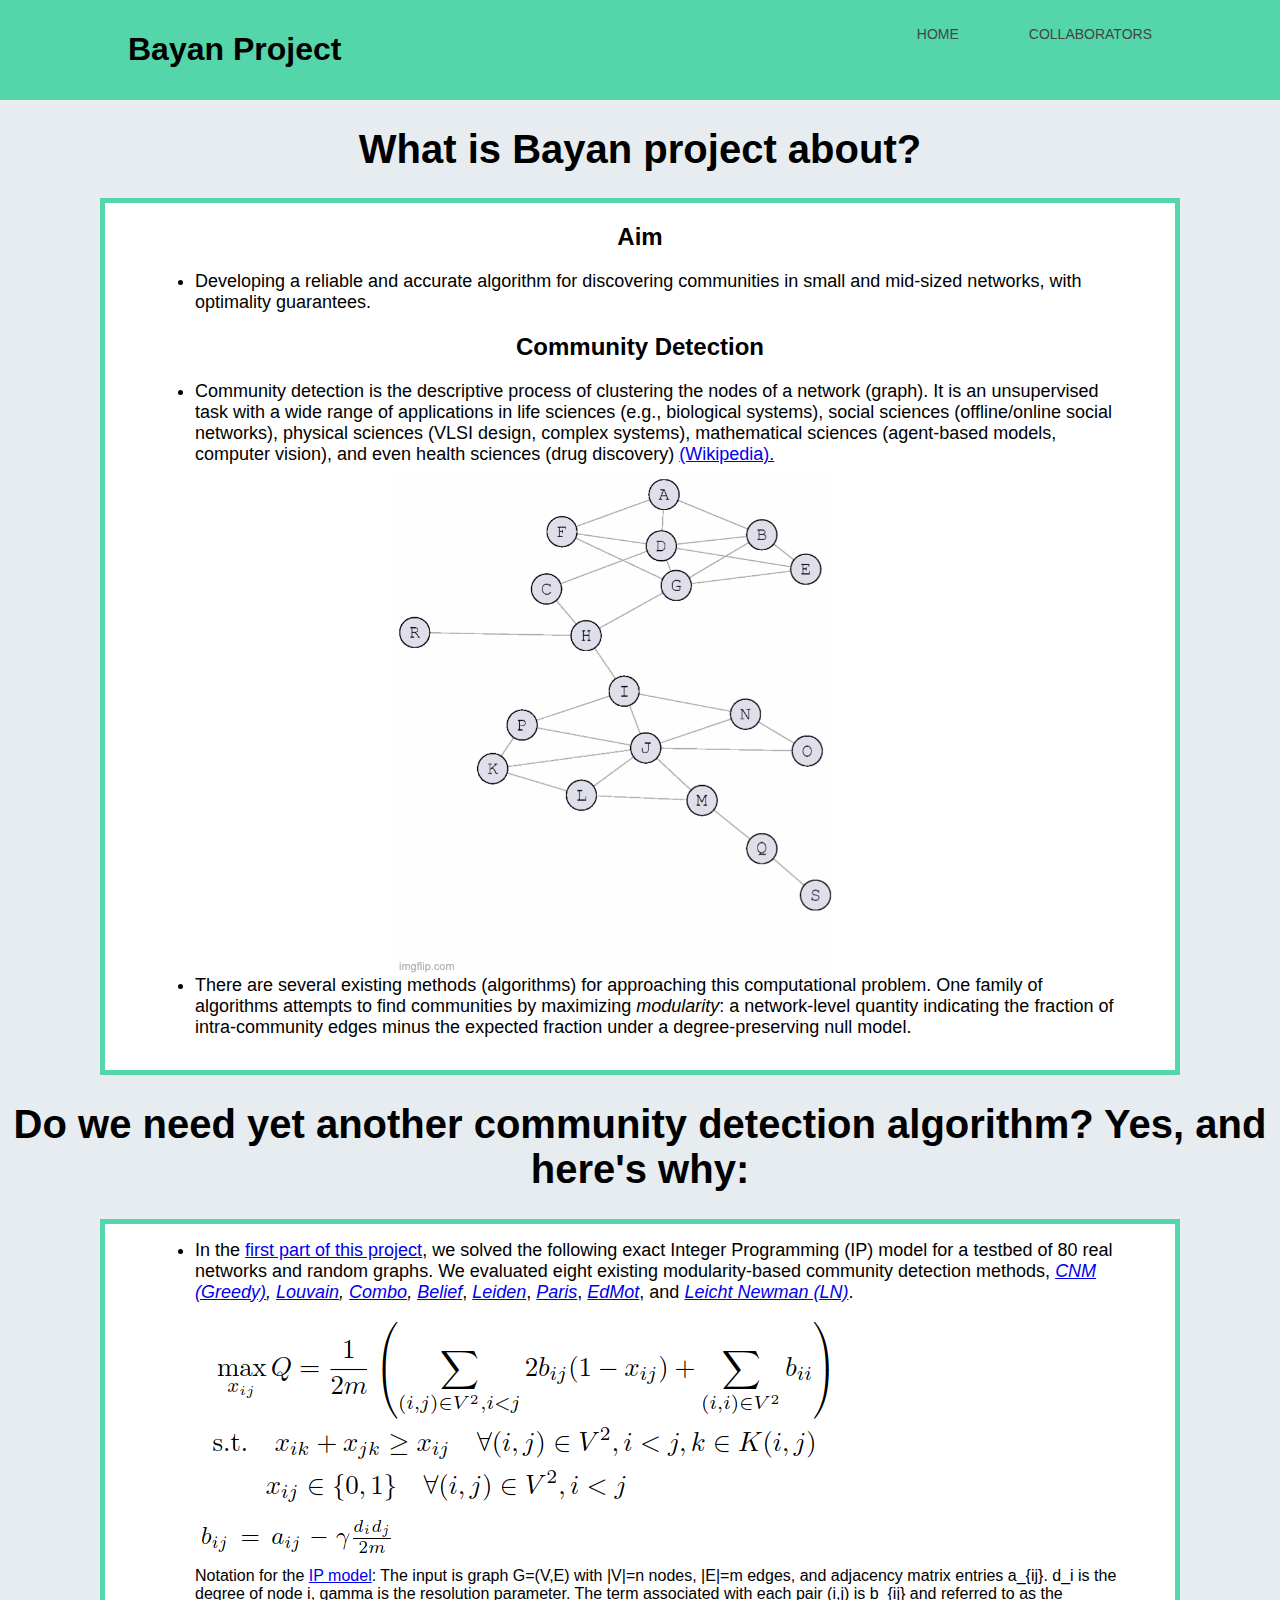
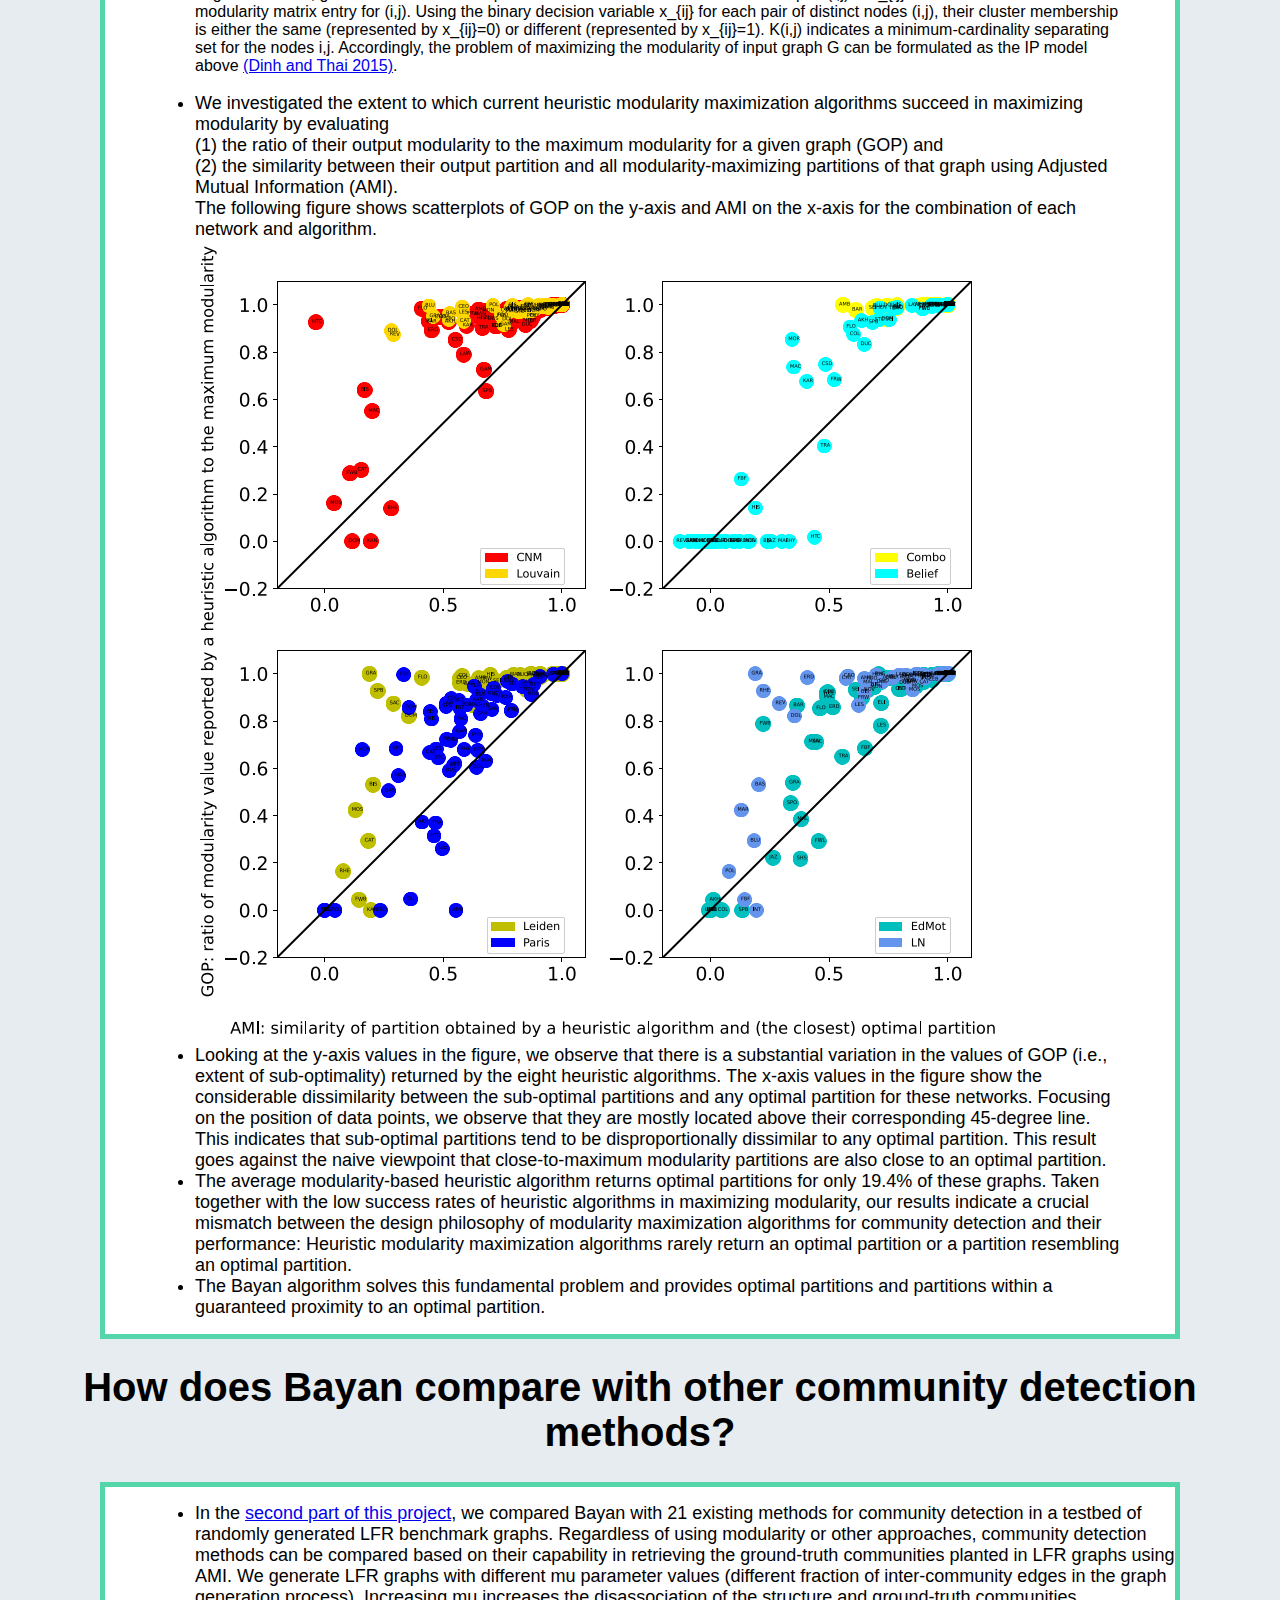
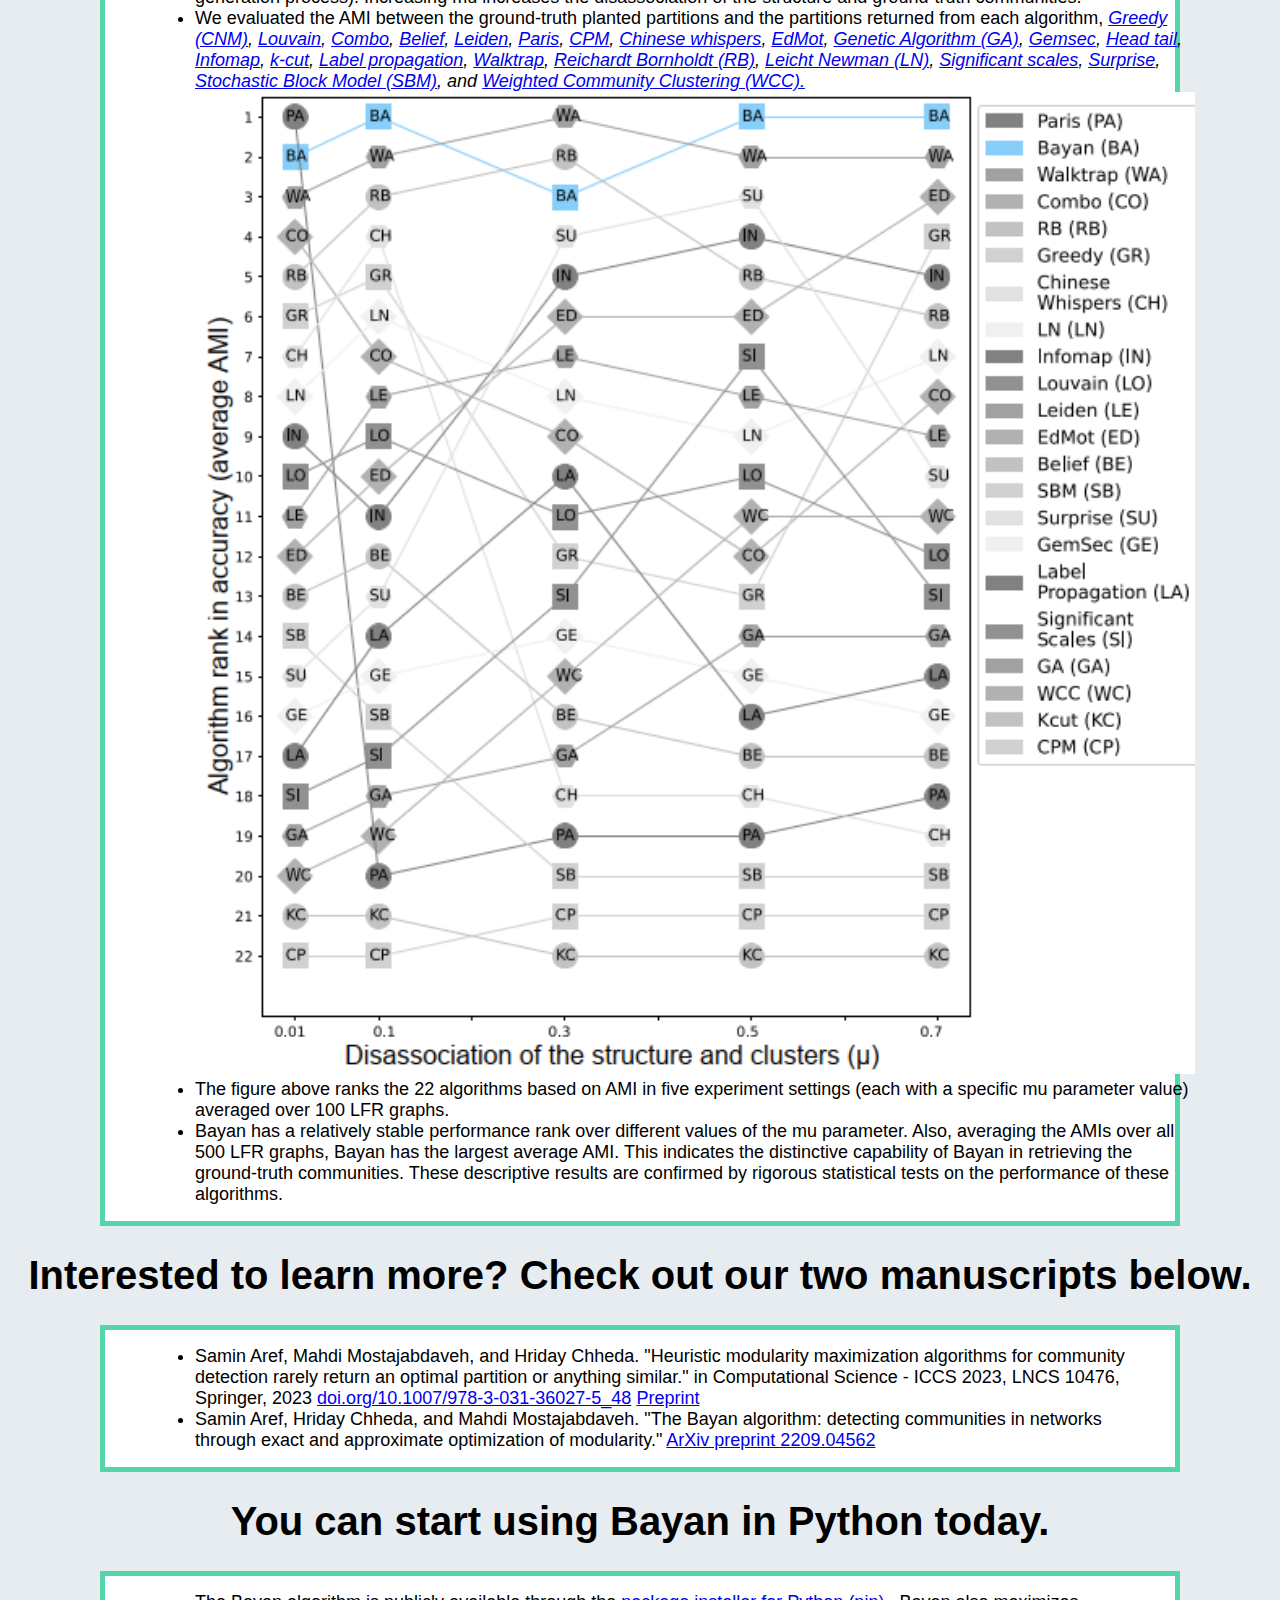
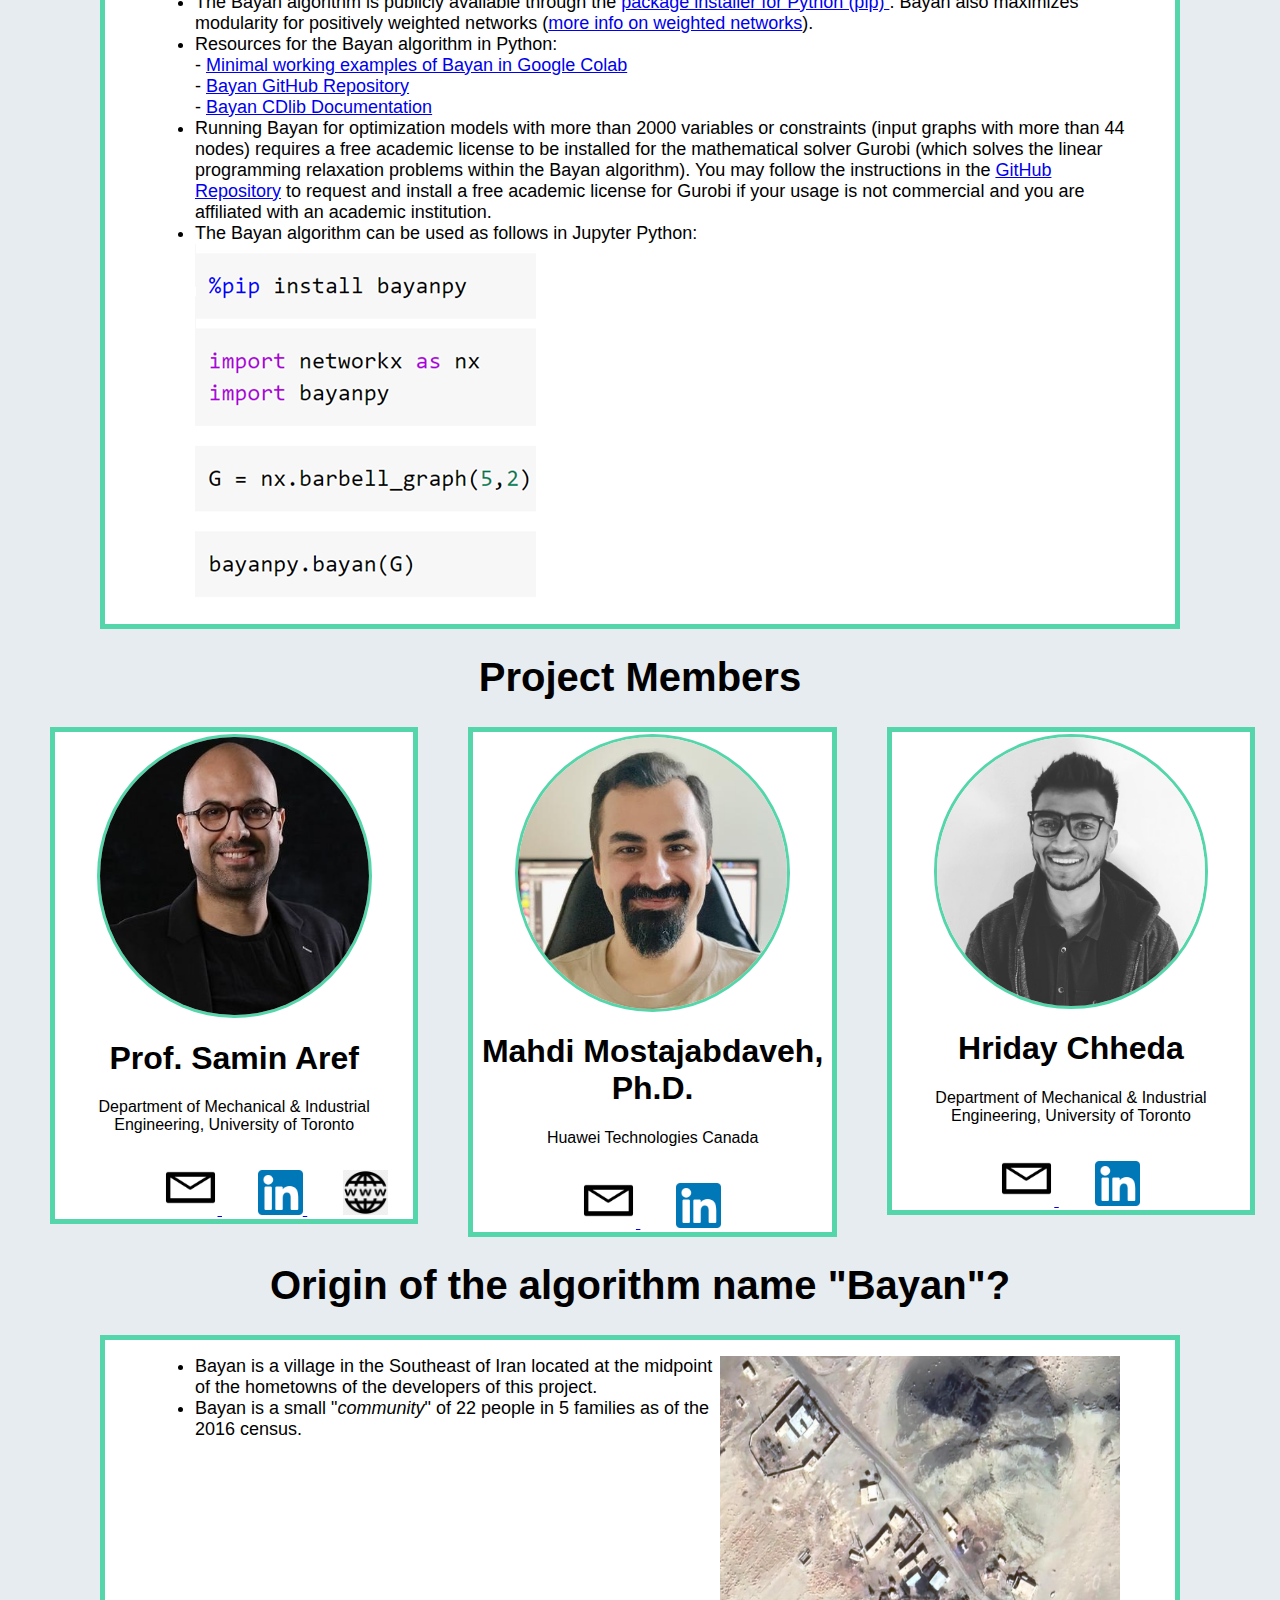
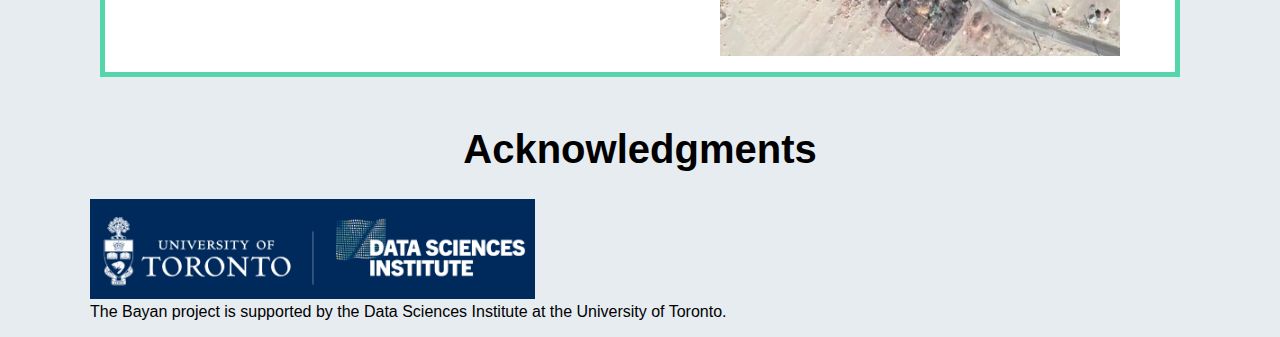
==== index.html @ aeb053b1 "added link to the ICCS paper" ====
<!DOCTYPE html>
<html lang="en">
<head>
	<meta charset="utf-8">
    <title>Bayan Project</title>
    <link rel="stylesheet" type="text/css" href="style.css">
</head>
<body>
	<header>
    <div class="container">
      <h1 class="logo">Bayan Project</h1>

      <nav>
        <ul>
          <li><a href="#about" class = "false">Home</a></li>
          <li><a href="#collaborators" class="false">Collaborators</a></li>
        </ul>
      </nav>
    </div>
  	</header>

  <section id = "about">

  	<h1 id = "about-title">What is Bayan project about?</h1>
  	<div id = "about-div">
  		<h2>
  			Aim
  		</h2>
  		<p>
  			<ul>
  				<li>
  					Developing a reliable and accurate algorithm for discovering communities in small and mid-sized networks, with optimality guarantees.
  				</li>
  			</ul>
  		</p>
  		<h2>
  			Community Detection
  		</h2>
  		<ul id="cd-ul">
  				<li>
  					Community detection is the descriptive process of clustering the nodes of a network (graph). It is an unsupervised task with a wide range of applications in life sciences (e.g., biological systems), social sciences (offline/online social networks), physical sciences (VLSI design, complex systems), mathematical sciences (agent-based models, computer vision), and even health sciences (drug discovery) <a href="https://en.wikipedia.org/wiki/Community_structure">(Wikipedia). </a>
  					<img src="6meupu.gif" id = "cd-gif"> </img>
  				</li>
  				<li>
  					There are several existing methods (algorithms) for approaching this computational problem. One family of algorithms attempts to find communities by maximizing <em>modularity</em>: a network-level quantity indicating the fraction of intra-community edges minus the expected fraction under a degree-preserving null model.
  				</li>
  		</ul>
  		<ul>
  		</ul>

  	</div>
  </section>

  <section id = "current-work">
  	<h1 id="curr-work">Do we need yet another community detection algorithm? Yes, and here's why:</h1>

  	<div id="curr-work-div">
  		<ul>
  			<li>
  				In the <a href="https://arxiv.org/pdf/2302.14698">first part of this project</a>, we solved the following exact Integer Programming (IP) model for a testbed of 80 real networks and random graphs. We evaluated eight existing modularity-based community detection methods, <em> <a href="https://cdlib.readthedocs.io/en/latest/reference/cd_algorithms/algs/cdlib.algorithms.greedy_modularity.html">CNM (Greedy)</a>, <a href="https://cdlib.readthedocs.io/en/latest/reference/cd_algorithms/algs/cdlib.algorithms.louvain.html">Louvain</a>, <a href="https://cdlib.readthedocs.io/en/latest/reference/cd_algorithms/algs/cdlib.algorithms.pycombo.html">Combo</a>, <a href="https://cdlib.readthedocs.io/en/latest/reference/cd_algorithms/algs/cdlib.algorithms.belief.html">Belief</a></em>, <em><a href="https://cdlib.readthedocs.io/en/latest/reference/cd_algorithms/algs/cdlib.algorithms.leiden.html">Leiden</a></em>, <em><a href="https://cdlib.readthedocs.io/en/latest/reference/cd_algorithms/algs/cdlib.algorithms.paris.html">Paris</a></em>, <em><a href="https://cdlib.readthedocs.io/en/latest/reference/cd_algorithms/algs/cdlib.algorithms.edmot.html">EdMot</a></em>, and <em><a href="https://cdlib.readthedocs.io/en/latest/reference/cd_algorithms/algs/cdlib.algorithms.rb_pots.html">Leicht Newman (LN)</a></em>.<br>
  			</li>
  			<img src="ip_formulation.png">
				<br>
				Notation for the <a href="https://doi.org/10.1080/15427951.2014.950875"> IP model</a>: The input is graph G=(V,E) with |V|=n nodes, |E|=m edges, and adjacency matrix entries a_{ij}. d_i is the degree of node i, gamma is the resolution parameter. The term associated with each pair (i,j) is b_{ij} and referred to as the modularity matrix entry for (i,j). Using the binary decision variable x_{ij} for each pair of distinct nodes (i,j), their cluster membership is either the same (represented by x_{ij}=0) or different (represented by x_{ij}=1). K(i,j) indicates a minimum-cardinality separating set for the nodes i,j. Accordingly, the problem of maximizing the modularity of input graph G can be formulated as the IP model above <a href="https://doi.org/10.1080/15427951.2014.950875">(Dinh and Thai 2015)</a>.
				<br><br>
  			<li>
  				We investigated the extent to which current heuristic modularity maximization algorithms succeed in maximizing modularity by evaluating <br>(1) the ratio of their output modularity to the maximum modularity for a given graph (GOP) and <br>(2) the similarity between their output partition and all modularity-maximizing partitions of that graph using Adjusted Mutual Information (AMI).<br> The following figure shows scatterplots of GOP on the y-axis and AMI on the x-axis for the combination of each network and algorithm.<br>
  			</li>

  				<img src="scatter.png">
  				<br>
				<li>
  				Looking at the y-axis values in the figure, we observe that there is a substantial variation in the values of GOP (i.e., extent of sub-optimality) returned by the eight heuristic algorithms. The x-axis values in the figure show the considerable dissimilarity between the sub-optimal partitions and any optimal partition for these networks. Focusing on the position of data points, we observe that they are mostly located above their corresponding 45-degree line. This indicates that sub-optimal partitions tend to be disproportionally dissimilar to any optimal partition. This result goes against the naive viewpoint that close-to-maximum modularity partitions are also close to an optimal partition.
  			<li>
					The average modularity-based heuristic algorithm returns optimal partitions for only 19.4% of these graphs. Taken together with the low success rates of heuristic algorithms in maximizing modularity, our results indicate a crucial mismatch between the design philosophy of modularity maximization algorithms for community detection and their performance: Heuristic modularity maximization algorithms rarely return an optimal partition or a partition resembling an optimal partition.
			</li>
			<li>
         The Bayan algorithm solves this fundamental problem and provides optimal partitions and partitions within a guaranteed proximity to an optimal partition.
  			</li>
  		</ul>
  	</div>
  </section>


	<section id = "current-work">
		<h1 id="curr-work">How does Bayan compare with other community detection methods?</h1>

		<div id="curr-work-div">
			<ul>
				<li>
					In the <a href="https://arxiv.org/pdf/2209.04562">second part of this project</a>, we compared Bayan with 21 existing methods for community detection in a testbed of randomly generated LFR benchmark graphs. Regardless of using modularity or other approaches, community detection methods can be compared based on their capability in retrieving the ground-truth communities planted in LFR graphs using AMI. We generate LFR graphs with different mu parameter values (different fraction of inter-community edges in the graph generation process). Increasing mu  increases the disassociation of the structure and ground-truth communities.
				</li>
				<li>
					We evaluated the AMI between the ground-truth planted partitions and the partitions returned from each algorithm,
					<em> <a href="https://cdlib.readthedocs.io/en/latest/reference/cd_algorithms/algs/cdlib.algorithms.greedy_modularity.html">Greedy (CNM)</a>,
						 <a href="https://cdlib.readthedocs.io/en/latest/reference/cd_algorithms/algs/cdlib.algorithms.louvain.html">Louvain</a>,
						 <a href="https://cdlib.readthedocs.io/en/latest/reference/cd_algorithms/algs/cdlib.algorithms.pycombo.html">Combo</a>,
						 <a href="https://cdlib.readthedocs.io/en/latest/reference/cd_algorithms/algs/cdlib.algorithms.belief.html">Belief</a>,
					   <a href="https://cdlib.readthedocs.io/en/latest/reference/cd_algorithms/algs/cdlib.algorithms.leiden.html">Leiden</a>,
						 <a href="https://cdlib.readthedocs.io/en/latest/reference/cd_algorithms/algs/cdlib.algorithms.paris.html">Paris</a>,
						 <a href="https://cdlib.readthedocs.io/en/latest/reference/cd_algorithms/algs/cdlib.algorithms.cpm.html">CPM</a>,
						 <a href="https://cdlib.readthedocs.io/en/latest/reference/cd_algorithms/algs/cdlib.algorithms.chinesewhispers.html">Chinese whispers</a>,
						 <a href="https://cdlib.readthedocs.io/en/latest/reference/cd_algorithms/algs/cdlib.algorithms.edmot.html">EdMot</a>,
						 <a href="https://cdlib.readthedocs.io/en/latest/reference/cd_algorithms/algs/cdlib.algorithms.ga.html">Genetic Algorithm (GA)</a>,
						 <a href="https://cdlib.readthedocs.io/en/latest/reference/cd_algorithms/algs/cdlib.algorithms.gemsec.html">Gemsec</a>,
						 <a href="https://cdlib.readthedocs.io/en/latest/reference/cd_algorithms/algs/cdlib.algorithms.head_tail.html">Head tail</a>,
						 <a href="https://cdlib.readthedocs.io/en/latest/reference/cd_algorithms/algs/cdlib.algorithms.infomap.html">Infomap</a>,
						 <a href="https://cdlib.readthedocs.io/en/latest/reference/cd_algorithms/algs/cdlib.algorithms.kcut.html">k-cut</a>,
						 <a href="https://cdlib.readthedocs.io/en/latest/reference/cd_algorithms/algs/cdlib.algorithms.label_propagation.html">Label propagation</a>,
						 <a href="https://cdlib.readthedocs.io/en/latest/reference/cd_algorithms/algs/cdlib.algorithms.walktrap.html">Walktrap</a>,
						 <a href="https://cdlib.readthedocs.io/en/latest/reference/cd_algorithms/algs/cdlib.algorithms.rber_pots.html">Reichardt Bornholdt (RB)</a>,
						 <a href="https://cdlib.readthedocs.io/en/latest/reference/cd_algorithms/algs/cdlib.algorithms.rb_pots.html">Leicht Newman (LN)</a>,
						 <a href="https://cdlib.readthedocs.io/en/latest/reference/cd_algorithms/algs/cdlib.algorithms.significance_communities.html">Significant scales</a>,
						 <a href="https://cdlib.readthedocs.io/en/latest/reference/cd_algorithms/algs/cdlib.algorithms.surprise_communities.html">Surprise</a>,
						 <a href="https://cdlib.readthedocs.io/en/latest/reference/cd_algorithms/algs/cdlib.algorithms.sbm_dl.html">Stochastic Block Model (SBM)</a>,
						 and <a href="https://cdlib.readthedocs.io/en/latest/reference/cd_algorithms/algs/cdlib.algorithms.scd.html">Weighted Community Clustering (WCC).</a>
						 </em><br>
					<img src="ranking.png"
					width="1000">
					<li>
					The figure above ranks the 22 algorithms based on AMI in five experiment settings (each with a specific mu parameter value) averaged over 100 LFR graphs.
  			</li>
				<li>
					Bayan has a relatively stable performance rank over different values of the mu parameter. Also, averaging the AMIs over all 500 LFR graphs, Bayan has the largest average AMI. This indicates the distinctive capability of Bayan in retrieving the ground-truth communities. These descriptive results are confirmed by rigorous statistical tests on the performance of these algorithms.
				</li>
			</ul>
		</div>
	</section>
	<section id = "current-work">
		<h1 id="curr-work">Interested to learn more? Check out our two manuscripts below.</h1>
		<div id="curr-work-div">
			<ul>
				<li>
					Samin Aref, Mahdi Mostajabdaveh, and Hriday Chheda. "Heuristic modularity maximization algorithms for community detection rarely return an optimal partition or anything similar." in Computational Science - ICCS 2023, LNCS 10476, Springer, 2023 <a href="https://doi.org/10.1007/978-3-031-36027-5_48">doi.org/10.1007/978-3-031-36027-5_48</a> <a href="https://arxiv.org/pdf/2302.14698">Preprint</a> 
				</li>
				<li>
					Samin Aref, Hriday Chheda, and Mahdi Mostajabdaveh. "The Bayan algorithm: detecting communities in networks through exact and approximate optimization of modularity." <a href="https://arxiv.org/pdf/2209.04562">ArXiv preprint 2209.04562</a>
				</li>
			</section>
			<section id = "current-work">
				<h1 id="curr-work">You can start using Bayan in Python today.</h1>
				<div id="curr-work-div">
					<ul>
						<li>
						The Bayan algorithm is publicly available through the <a href="https://pypi.org/project/bayanpy/">package installer for Python (pip) </a>. Bayan also maximizes modularity for positively weighted networks (<a href="https://tinyurl.com/bayancolab">more info on weighted networks</a>).</li>
						<li>
						Resources for the Bayan algorithm in Python: <br>
						- <a href="https://tinyurl.com/bayancolab">Minimal working examples of Bayan in Google Colab</a> <br>
						- <a href="https://github.com/saref/bayan">Bayan GitHub Repository</a> <br>
						- <a href="https://cdlib.readthedocs.io/en/latest/reference/cd_algorithms/algs/cdlib.algorithms.bayan.html
			">Bayan CDlib Documentation</a> <br>

						</li>
				<li>
					Running Bayan for optimization models with more than 2000 variables or constraints (input graphs with more than 44 nodes) requires a free academic license to be installed for the mathematical solver Gurobi (which solves the linear programming relaxation problems within the Bayan algorithm). You may follow the instructions in the <a href="https://github.com/saref/bayan">GitHub Repository</a> to request and install a free academic license for Gurobi if your usage is not commercial and you are affiliated with an academic institution.
		</li>

		<li>
The Bayan algorithm can be used as follows in Jupyter Python:
</li>
						<img src="python_example.png">

					</section>


	<section id = "collaborators">

		<!-- <div id="collab-div"> -->
			<h1 id = "collab">Project Members</h1>
		<!-- </div> -->

		<div id = "personal-samin">
			<img src="prof_samin_aref.jpeg" id="myphoto">
			<h1 id = "nametag">Prof. Samin Aref</h1>
			<p id = "student">Department of Mechanical & Industrial Engineering, University of Toronto</p>
			<p id = "univ"></p>

			</a>
			<a href="mailto:aref@mie.utoronto.ca">
				<img src="gmailicon.png" id = "gmailicon">
			</a>
			<a href="https://www.linkedin.com/in/saref/">
				<img src="linkedinicon.png" id = "linkedinicon">
			</a>
			<a href="https://saref.github.io/">
				<img src="www.jpg" id = "linkedinicon">
			</a>
		</div>

		<div id = "personal-mahdi">
			<img src="Mahdi.jpg" id="myphoto">
			<h1 id = "nametag">Mahdi Mostajabdaveh, Ph.D.</h1>
			<p id = "student">Huawei Technologies Canada</p>
			<p id = "univ"> </p
			<a href="http://mahdimostajab.com/">
			<p id="suds"></p>
			<a href="mailto:mahdi.mostajabdaveh@polymtl.ca">
				<img src="gmailicon.png" id = "gmailicon">
			</a>
			<a href="https://www.linkedin.com/in/mahdi-mostajabdaveh/">
				<img src="linkedinicon.png" id = "linkedinicon">
			</a>
		</div>

		<div id = "personal-hriday">
			<img src="Display.jpg" id="myphoto">
			<h1 id = "nametag">Hriday Chheda</h1>
			<p id = "student">Department of Mechanical & Industrial Engineering, University of Toronto</p>
			<p id = "univ"></p>
			</a>
			<a href="mailto:hriday.chheda@gmail.com">
				<img src="gmailicon.png" id = "gmailicon">
			</a>
			<a href="https://www.linkedin.com/in/hriday-chheda-264871134/">
				<img src="linkedinicon.png" id = "linkedinicon">
			</a>
		</div>

	</section>

	<div style="clear: both;"></div>

	<section id="nameTheory">
		<h1 id="name-h">Origin of the algorithm name "Bayan"?</h1>
		<div id="bayan-name-div">

			<ul id="name-ul">
				<img src="bayan_village.png" id="bayan-img">
				<li>
					Bayan is a village in the Southeast of Iran located at the midpoint of the hometowns of the developers of this project.
				</li>
				<li>
					Bayan is a small "<em>community</em>" of 22 people in 5 families as of the 2016 census.
				</li>


			</ul>

		</div>
	</section>

	<section id="acknowledgment">
		<h1 id="name-h">Acknowledgments</h1>
		<div id="acknowledgment-div">

			<ul id="name-ul">
				<img src="dsilogo.png" id="dsi-img" height="100"><br>
					The Bayan project is supported by the Data Sciences Institute at the University of Toronto.




			</ul>

		</div>
	</section>

</body>
</html>
---- style.css ----
body {
	background-color: #e6ecf0;
	margin: 0;
	font-family: "Helvetica Neue", Helvetica, sans-serif;
	padding: 0;
}

.container {
	width: 80%;
	margin: 0 auto;
}

header {
  background: #55d6aa;
}

header::after {
  content: '';
  display: table;
  clear: both;
}

.logo {
  float: left;
  padding: 10px 0;
}

nav {
  float: right;
}

nav ul {
  margin: 0;
  padding: 0;
  list-style: none;
}

nav li {
  display: inline-block;
  margin-left: 70px;
  padding-top: 23px;

  position: relative;
}

nav a {
  color: #444;
  text-decoration: none;
  text-transform: uppercase;
  font-size: 14px;
}

nav a:hover {
  color: #000;
}

nav a::before {
  content: '';
  display: block;
  height: 5px;
  background-color: #444;

  position: absolute;
  top: 0;
  width: 0%;

  transition: all ease-in-out 250ms;
}

nav a:hover::before {
  width: 100%;
}

#header {
	background-color: white;
	height: 70px;

}


#headerul {
	margin-top: 10px;
	padding: 3px;
	font-weight: bold;
	list-style: none; 
	text-align: center;
	display: inline-block;
}

/*li {
	padding: 3px;
	
	
}*/

#Name {
	margin-left: 350px;
	font-size: 28px;
	font-weight: bold;
	list-style: none; 
	text-align: center;
	display: inline-block;
}

#Home {
	margin-left: 80px;
	font-size: 16px;
	color: grey;
	list-style: none; 
	text-align: center;
	display: inline-block;
}

#Coursework {
	margin-left: 10px;
	font-size: 16px;
	color: grey;
	list-style: none; 
	text-align: center;
	display: inline-block;
}

#Projects {
	margin-left: 10px;
	font-size: 16px;
	color: grey;
	list-style: none; 
	text-align: center;
	display: inline-block;
}

#Resume {
	margin-left: 10px;
	font-size: 16px;
	color: grey;
	list-style: none; 
	text-align: center;
	display: inline-block;
}


#curr-work{
	text-align: center;
	font-size: 40px;
}

#curr-work-div {
	margin-left: 100px;
	margin-right: 100px;
	/*margin-top: 50px;*/
	height: auto;
	width: auto;
	/*float: left;*/
	border-style: solid;
	border-width: 5px;
	border-color: #55d6aa;
	background-color: white;
}

#collab {
	text-align: center;
	font-size: 40px;
}

#about-title {
	text-align: center;
	font-size: 40px;
}

#about-div {
	margin-left: 100px;
	margin-right: 100px;
	/*margin-top: 50px;*/
	height: auto;
	width: auto;
	/*float: left;*/
	border-style: solid;
	border-width: 5px;
	border-color: #55d6aa;
	background-color: white;
}

h2 {
	text-align: center;
}

ul {
	display: table;
	margin-left: 50px;
	margin-right: 50px;
	/*align-content: center;*/
} 

li {
	font-size: 18px;
}


#cd-gif {
	display: block;
	margin-left: 200px;
	margin-right: auto;
	margin-top: 10px;
}

#cdect-p {
	/*text-indent: 50px;*/
	margin-left: 10px;
	margin-right: 10px;
	font-size: 26px;
	/*letter-spacing: 3px;*/
}

#personal-samin {
	float: left;
	margin-left: 50px;
	/*margin-top: 50px;*/
	height: auto;
	width: 28%;
	border-style: solid;
	border-width: 5px;
	border-color: #55d6aa;
	background-color: white;
	/*margin-bottom: 50px;*/
}

#personal-mahdi{
	float: left;
	margin-left: 50px;
	/*margin-top: 50px;*/
	height: auto;
	width: 28%;
	border-style: solid;
	border-width: 5px;
	border-color: #55d6aa;
	background-color: white;
	/*margin-bottom: 50px;*/
}

#personal-hriday {
	float: left;
	margin-left: 50px;
	/*margin-top: 50px;*/
	height: auto;
	width: 28%;
	border-style: solid;
	border-width: 5px;
	border-color: #55d6aa;
	background-color: white;
	/*margin-bottom: 50px;*/
}

#myphoto {
	display: block;
	margin-left: auto;
	margin-right: auto;
	margin-top: 2px;
	width: 75%;
	border: solid;
	border-radius: 100%;
	border-color: #55d6aa;
}

#nametag {
	text-align: center;
}

#student {
	margin-left: auto;
	margin-right: auto;
	text-align: center;
}

#univ {
	text-align: center;
}

#suds {
	text-align: center;
}

#gmailicon {
	margin-top: 10px;
	width: 55px;
	height: 55px;
	margin-left: 30%;
	margin-right: auto;
}

#linkedinicon {
	margin-top: 10px;
	width: 45px;
	height: 45px;
	margin-left: 10%;
	/*margin-right: 30px;*/
}


/*#aboutme {
	margin-left: 550px;
	height: 580px;
	background-color: white;
	margin-top: 50px;
	margin-right: 50px;
	overflow: auto;
	border-style: solid;
	border-width: 5px;
	border-color: #55d6aa;
}*/

#aboutmeh {
	margin-top: 20px;
	text-align: center;
	font-size: 48px;
}

#aboutmep {
	margin-left: 50px;
	margin-right: 50px;
	text-align: center;
	font-size: 32px;
}

#name-h{
	/*margin-top: 30px;*/
	font-size: 40px;
	text-align: center;
}

#name-ul{
	clear: right;
	/*margin-top: 100px;*/
	align-content: center;

}

#bayan-img{
	height: 300px;
	width: 400px;
	float: right;
}

#bayan-name-div {
	margin-left: 100px;
	margin-right: 100px;
	/*margin-top: 50px;*/
	margin-bottom: 50px;
	height: auto;
	width: auto;
	/*float: left;*/
	border-style: solid;
	border-width: 5px;
	border-color: #55d6aa;
	background-color: white;
}
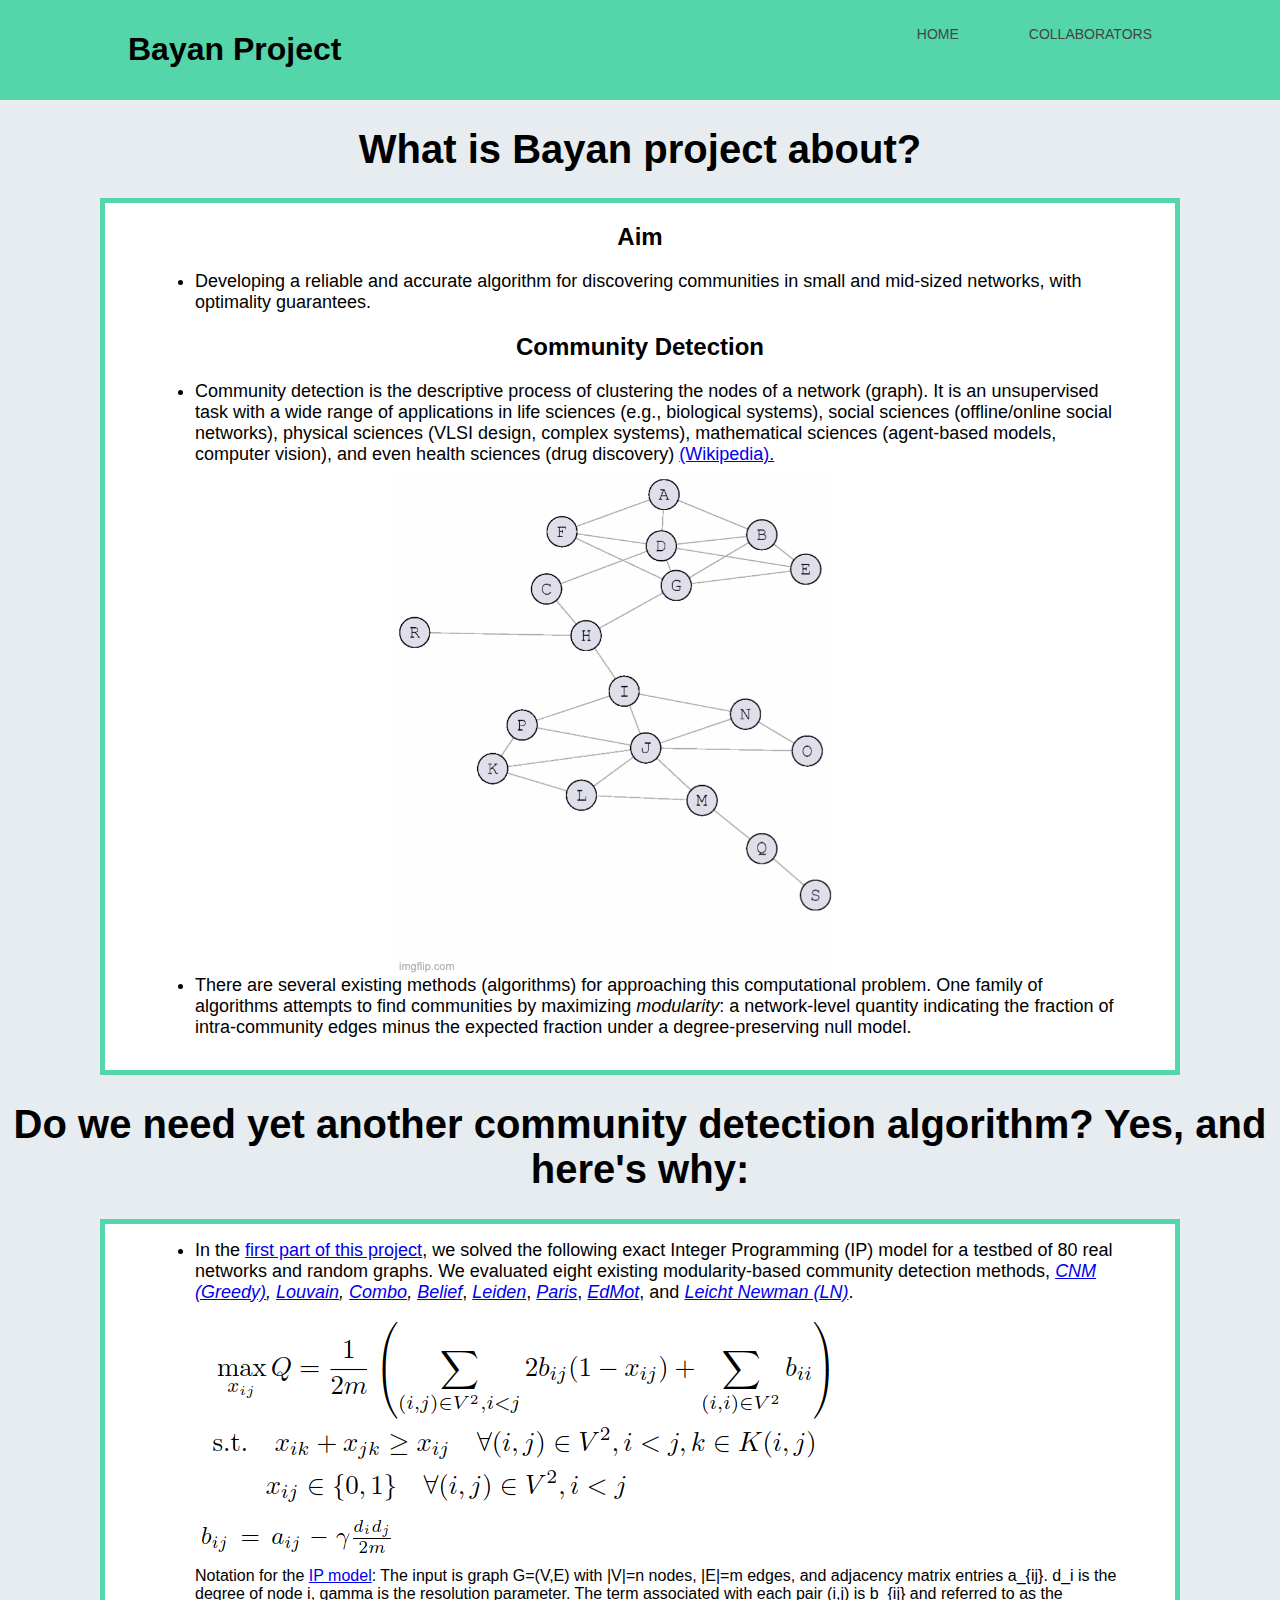
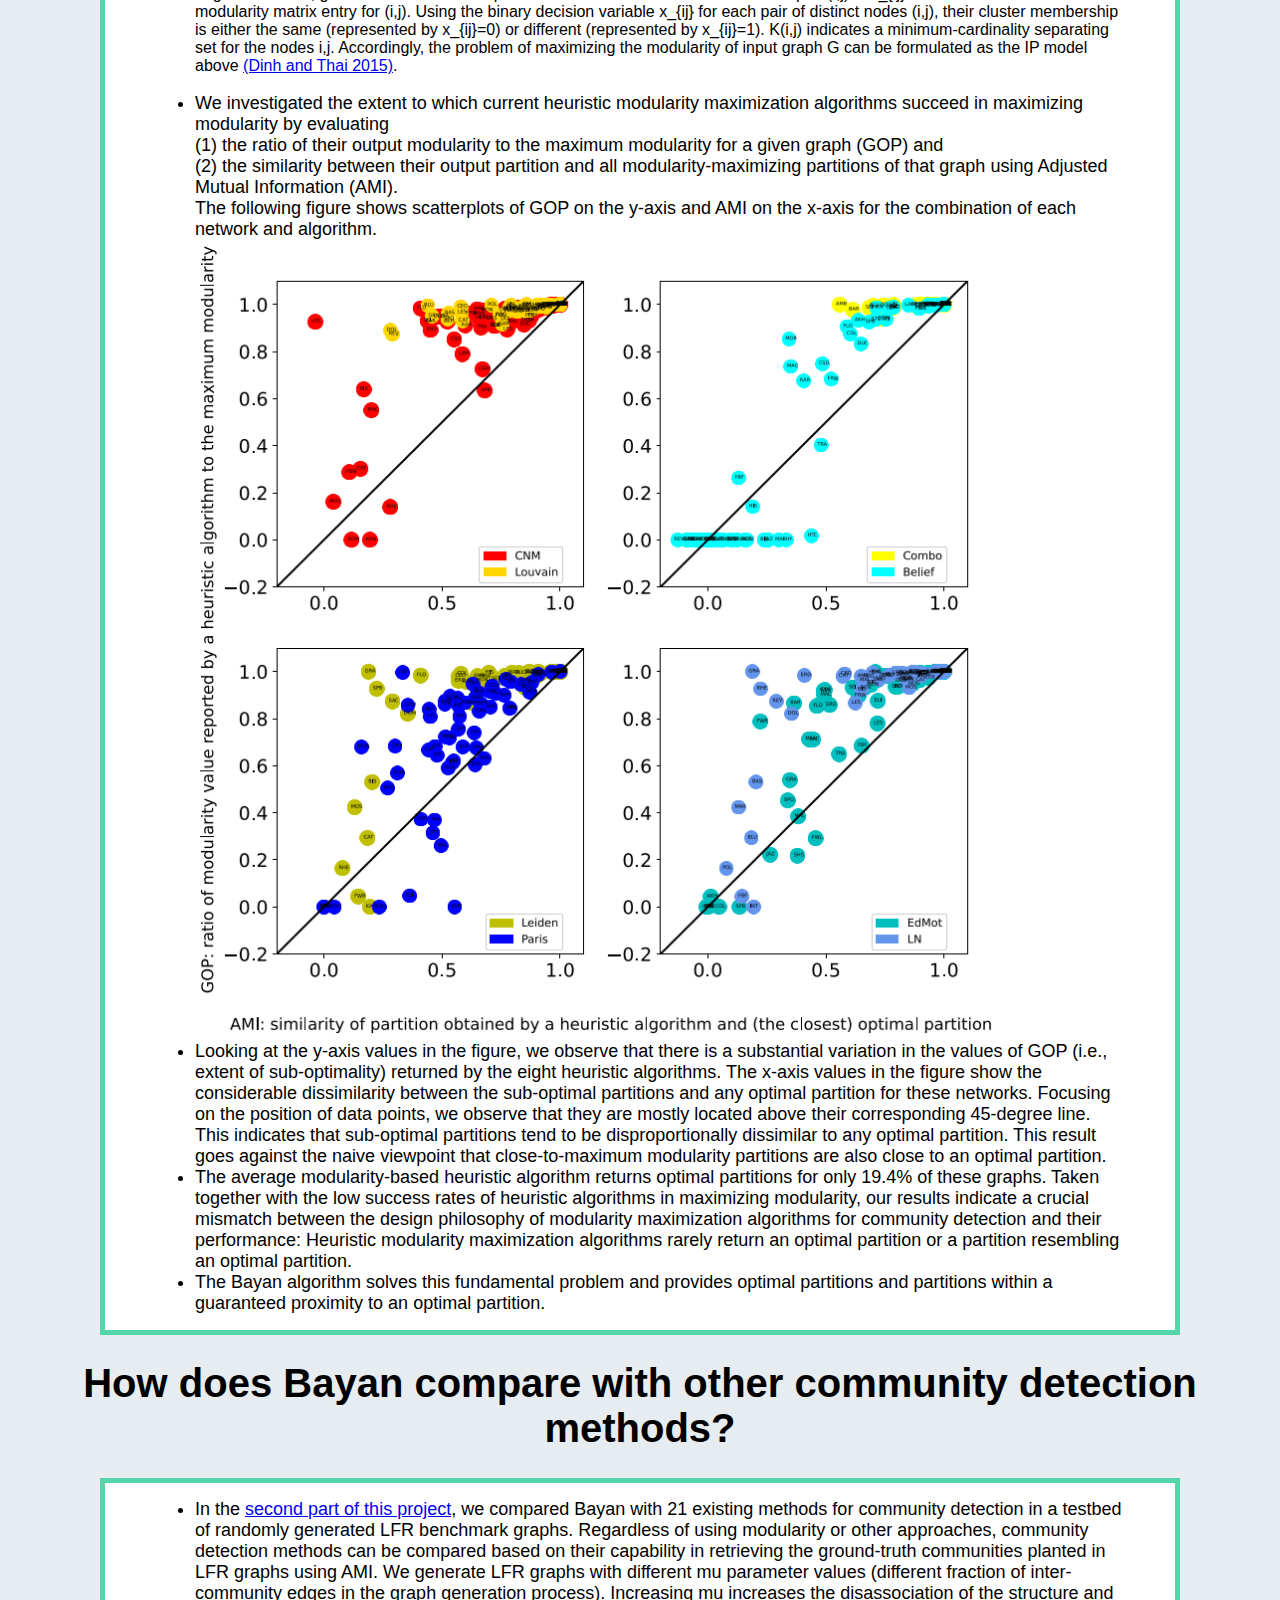
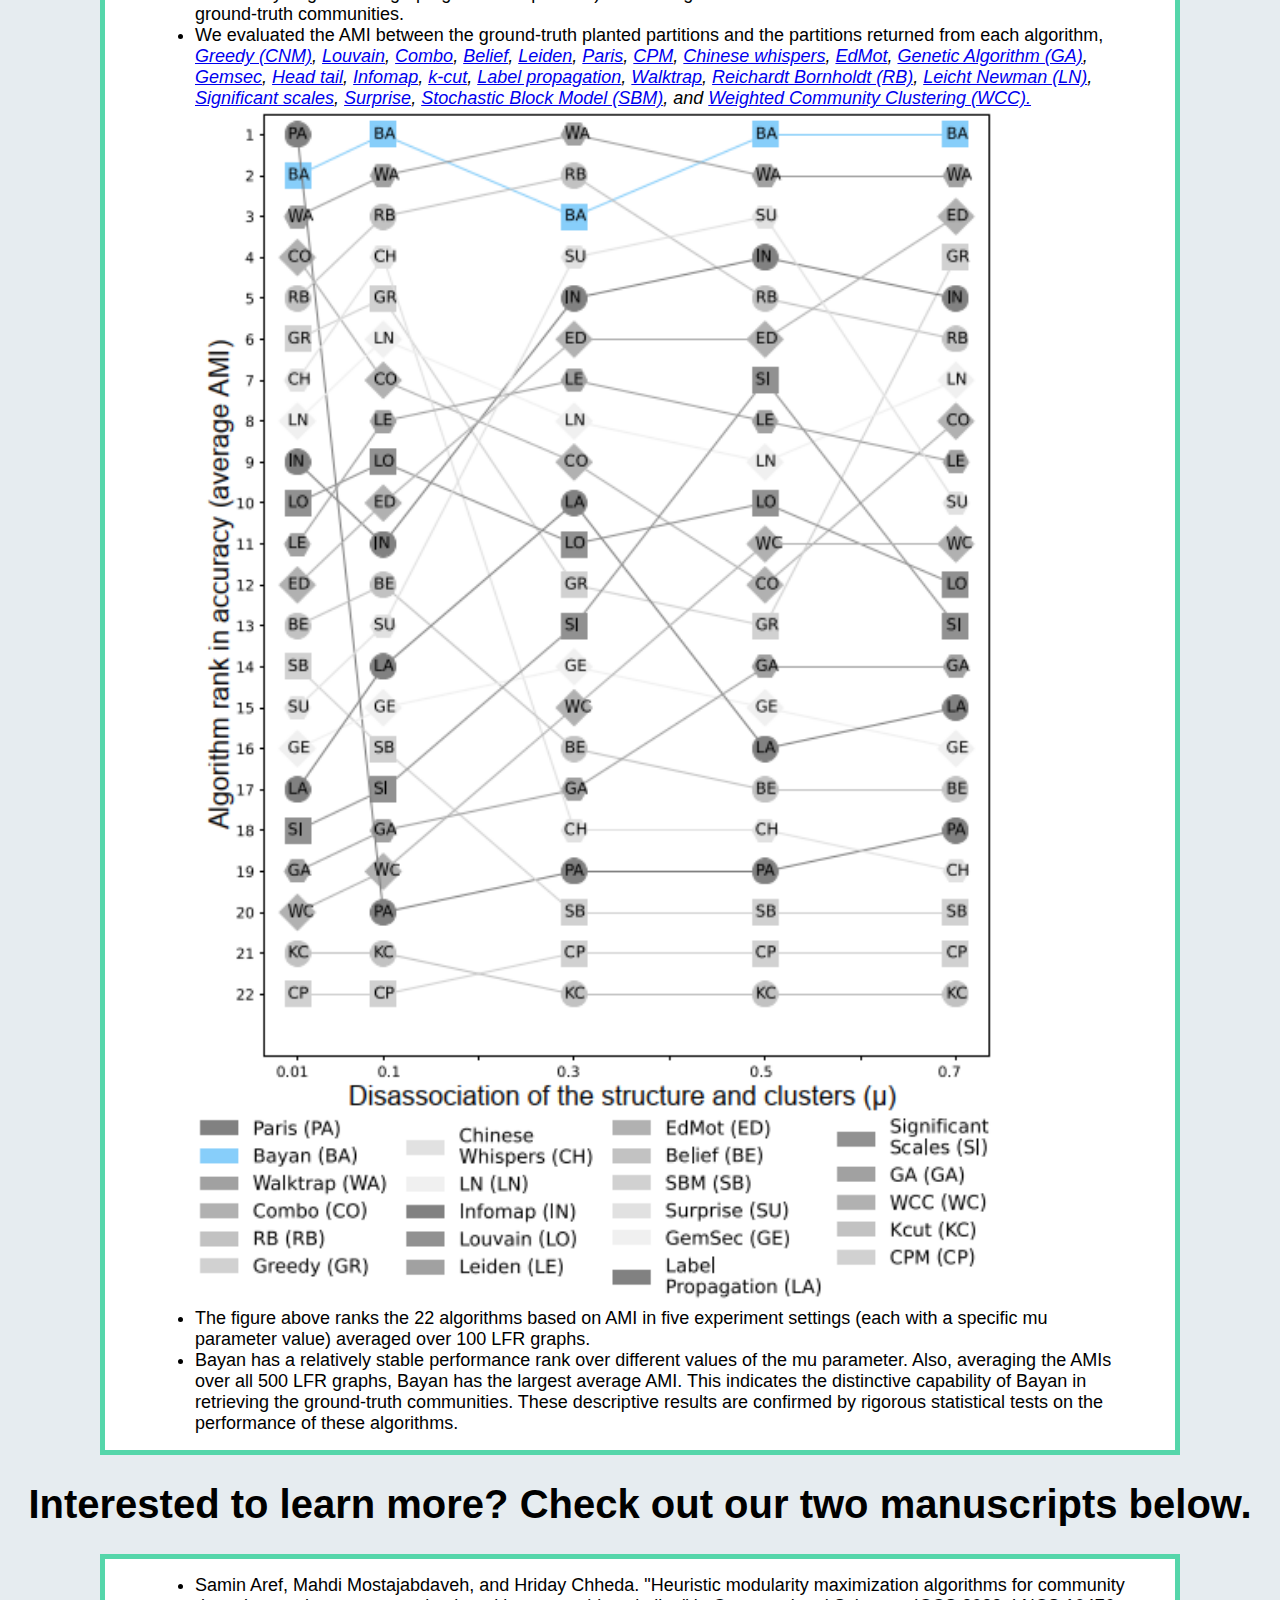
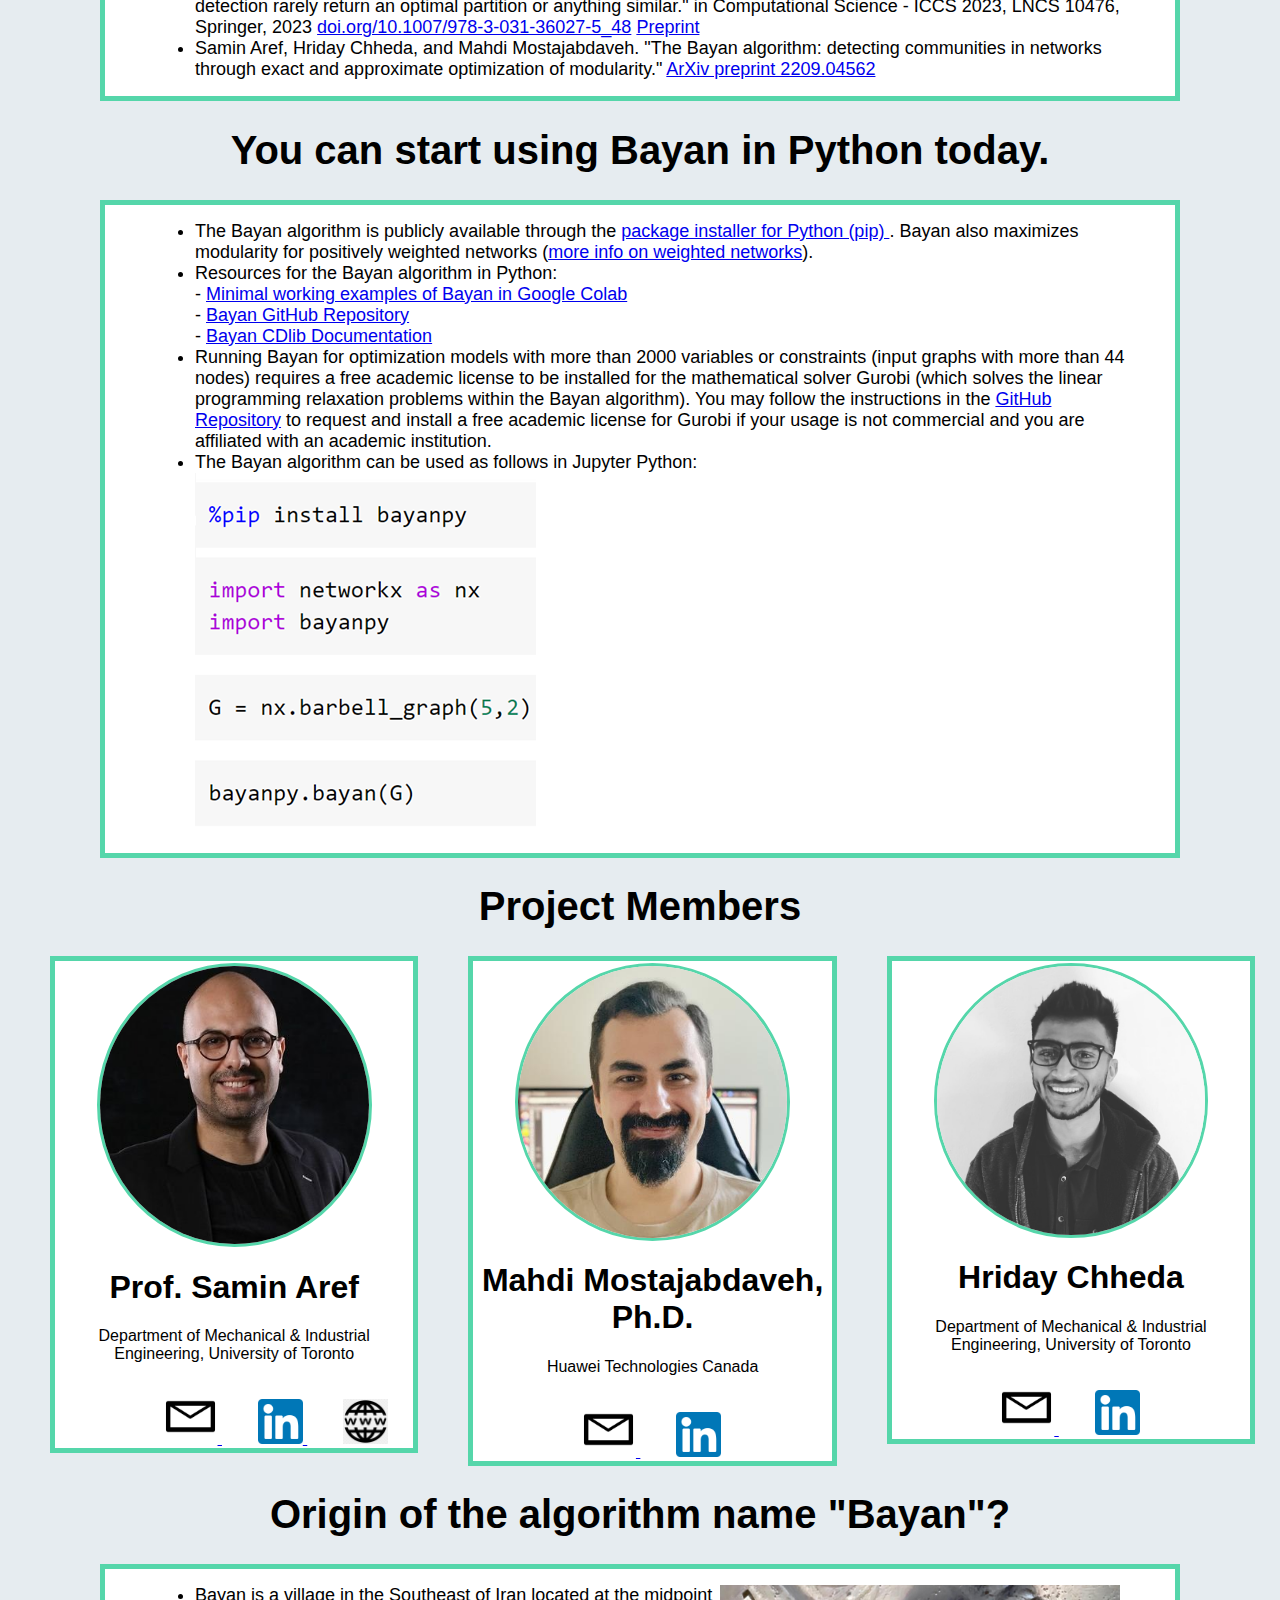
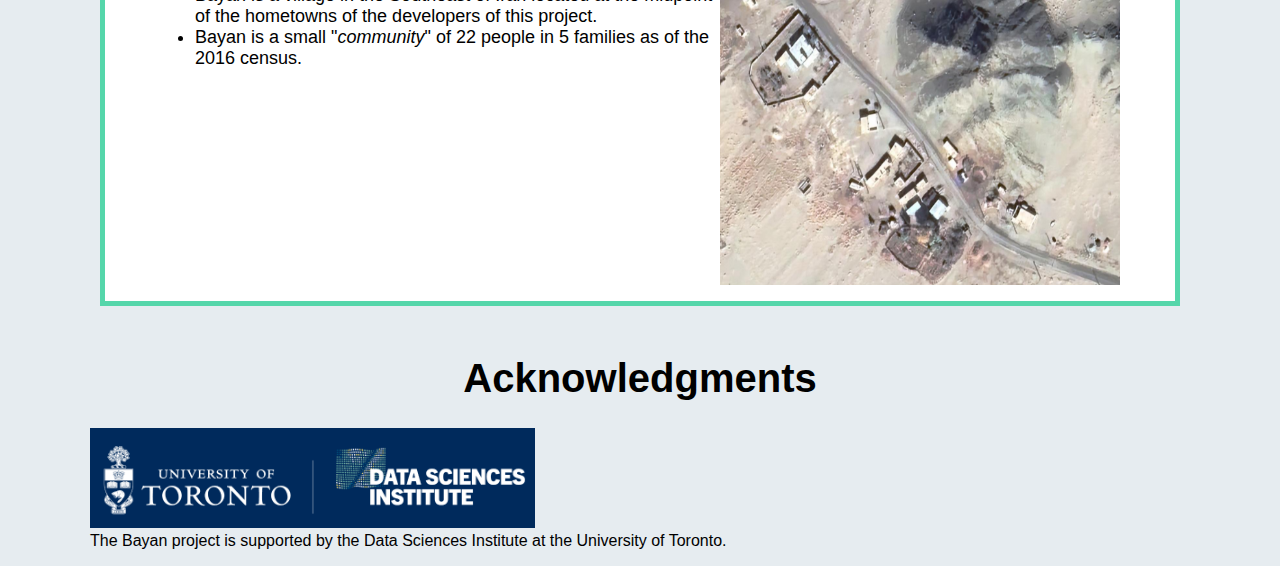
==== commit 7213f3a4: "resized the figures" ====
--- a/index.html
+++ b/index.html
@@ -67,7 +67,8 @@
   				We investigated the extent to which current heuristic modularity maximization algorithms succeed in maximizing modularity by evaluating <br>(1) the ratio of their output modularity to the maximum modularity for a given graph (GOP) and <br>(2) the similarity between their output partition and all modularity-maximizing partitions of that graph using Adjusted Mutual Information (AMI).<br> The following figure shows scatterplots of GOP on the y-axis and AMI on the x-axis for the combination of each network and algorithm.<br>
   			</li>
 
-  				<img src="scatter.png">
+  				<img src="scatter.png"
+				width="800">
   				<br>
 				<li>
   				Looking at the y-axis values in the figure, we observe that there is a substantial variation in the values of GOP (i.e., extent of sub-optimality) returned by the eight heuristic algorithms. The x-axis values in the figure show the considerable dissimilarity between the sub-optimal partitions and any optimal partition for these networks. Focusing on the position of data points, we observe that they are mostly located above their corresponding 45-degree line. This indicates that sub-optimal partitions tend to be disproportionally dissimilar to any optimal partition. This result goes against the naive viewpoint that close-to-maximum modularity partitions are also close to an optimal partition.
@@ -116,7 +117,7 @@
 						 and <a href="https://cdlib.readthedocs.io/en/latest/reference/cd_algorithms/algs/cdlib.algorithms.scd.html">Weighted Community Clustering (WCC).</a>
 						 </em><br>
 					<img src="ranking.png"
-					width="1000">
+					width="800">
 					<li>
 					The figure above ranks the 22 algorithms based on AMI in five experiment settings (each with a specific mu parameter value) averaged over 100 LFR graphs.
   			</li>
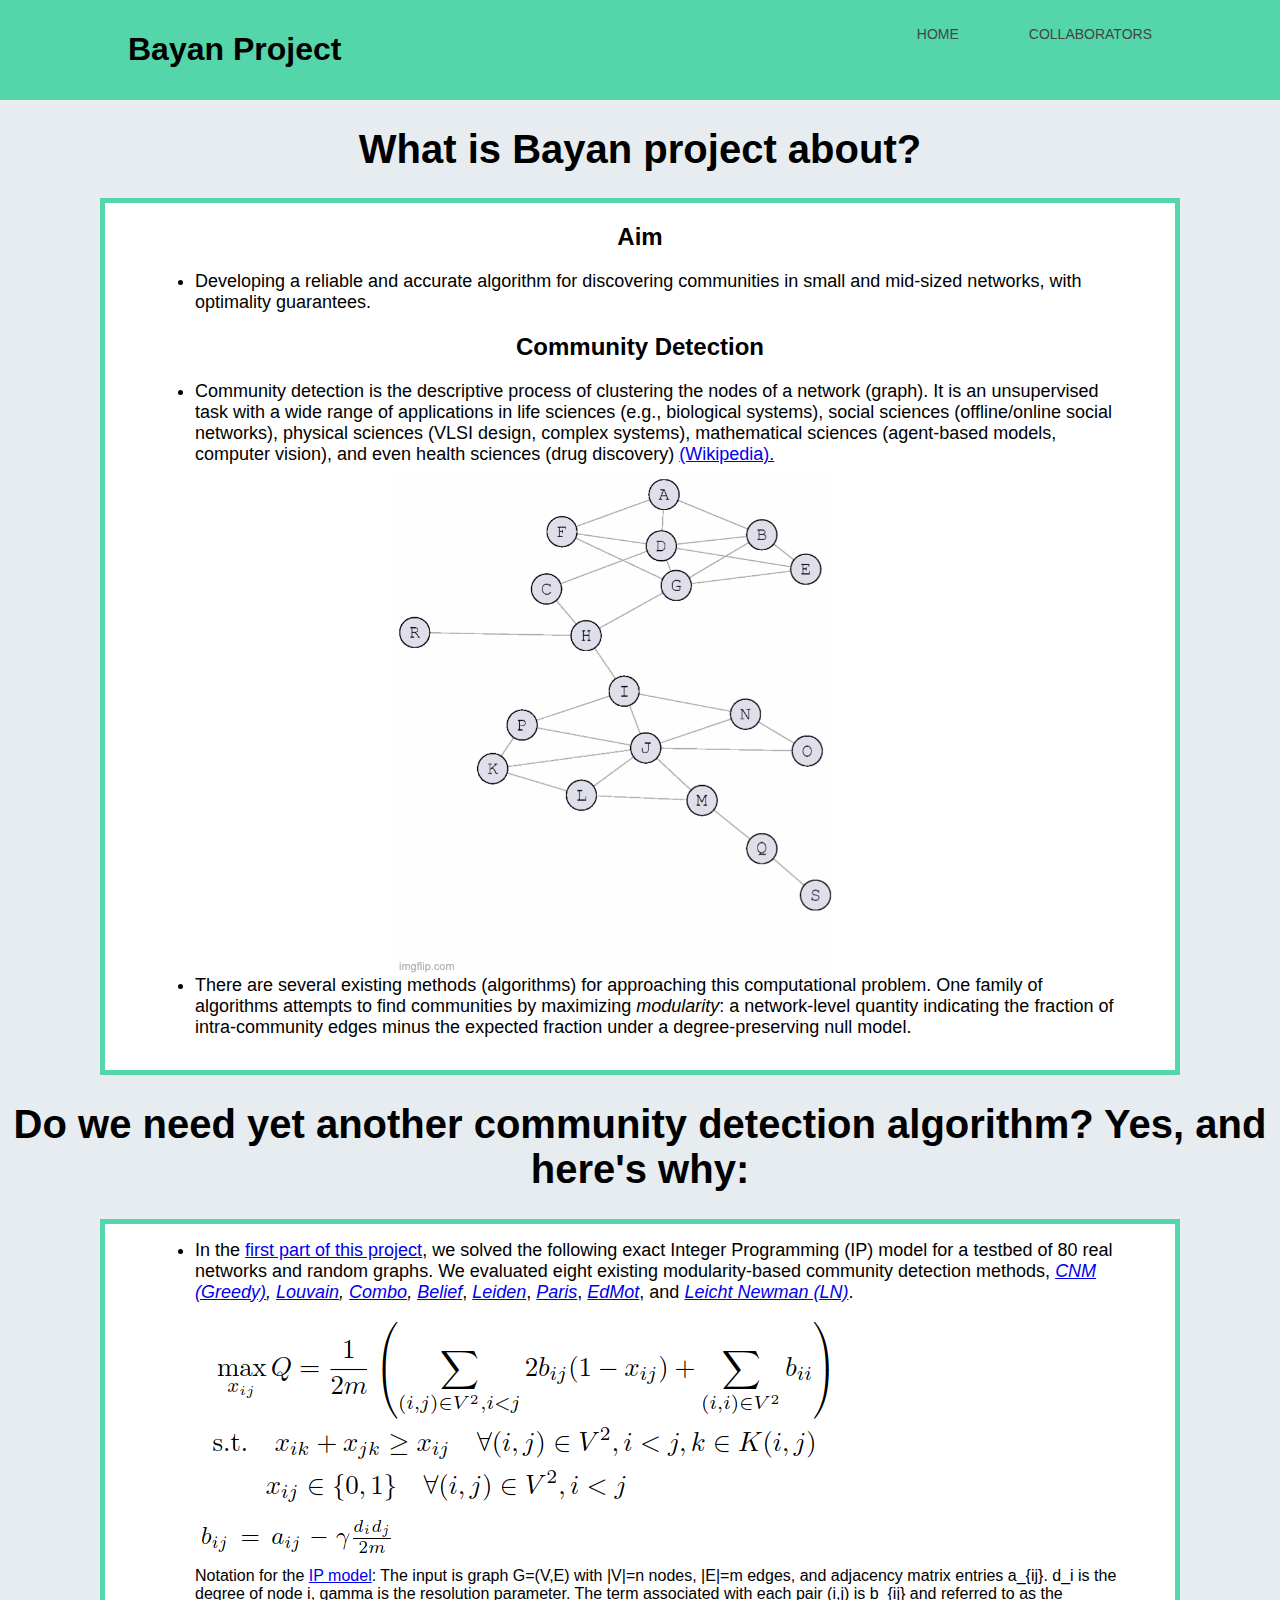
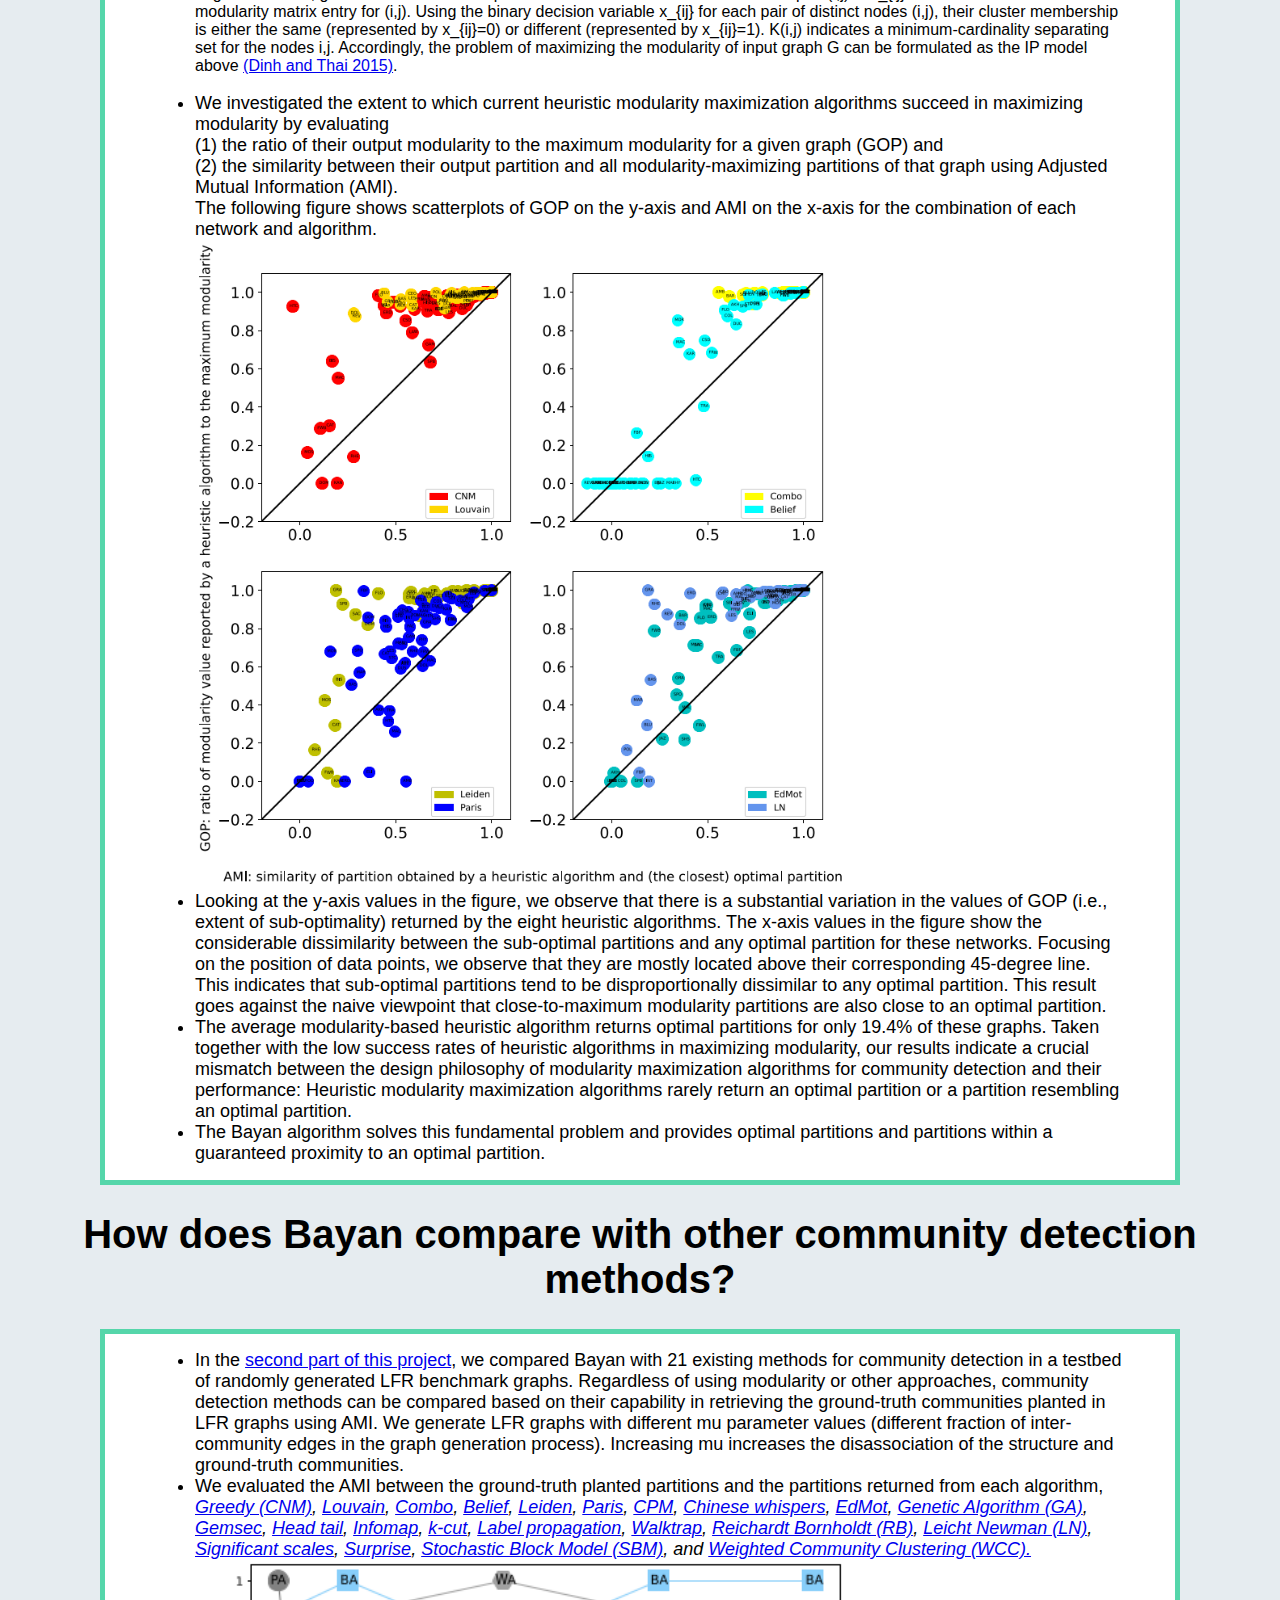
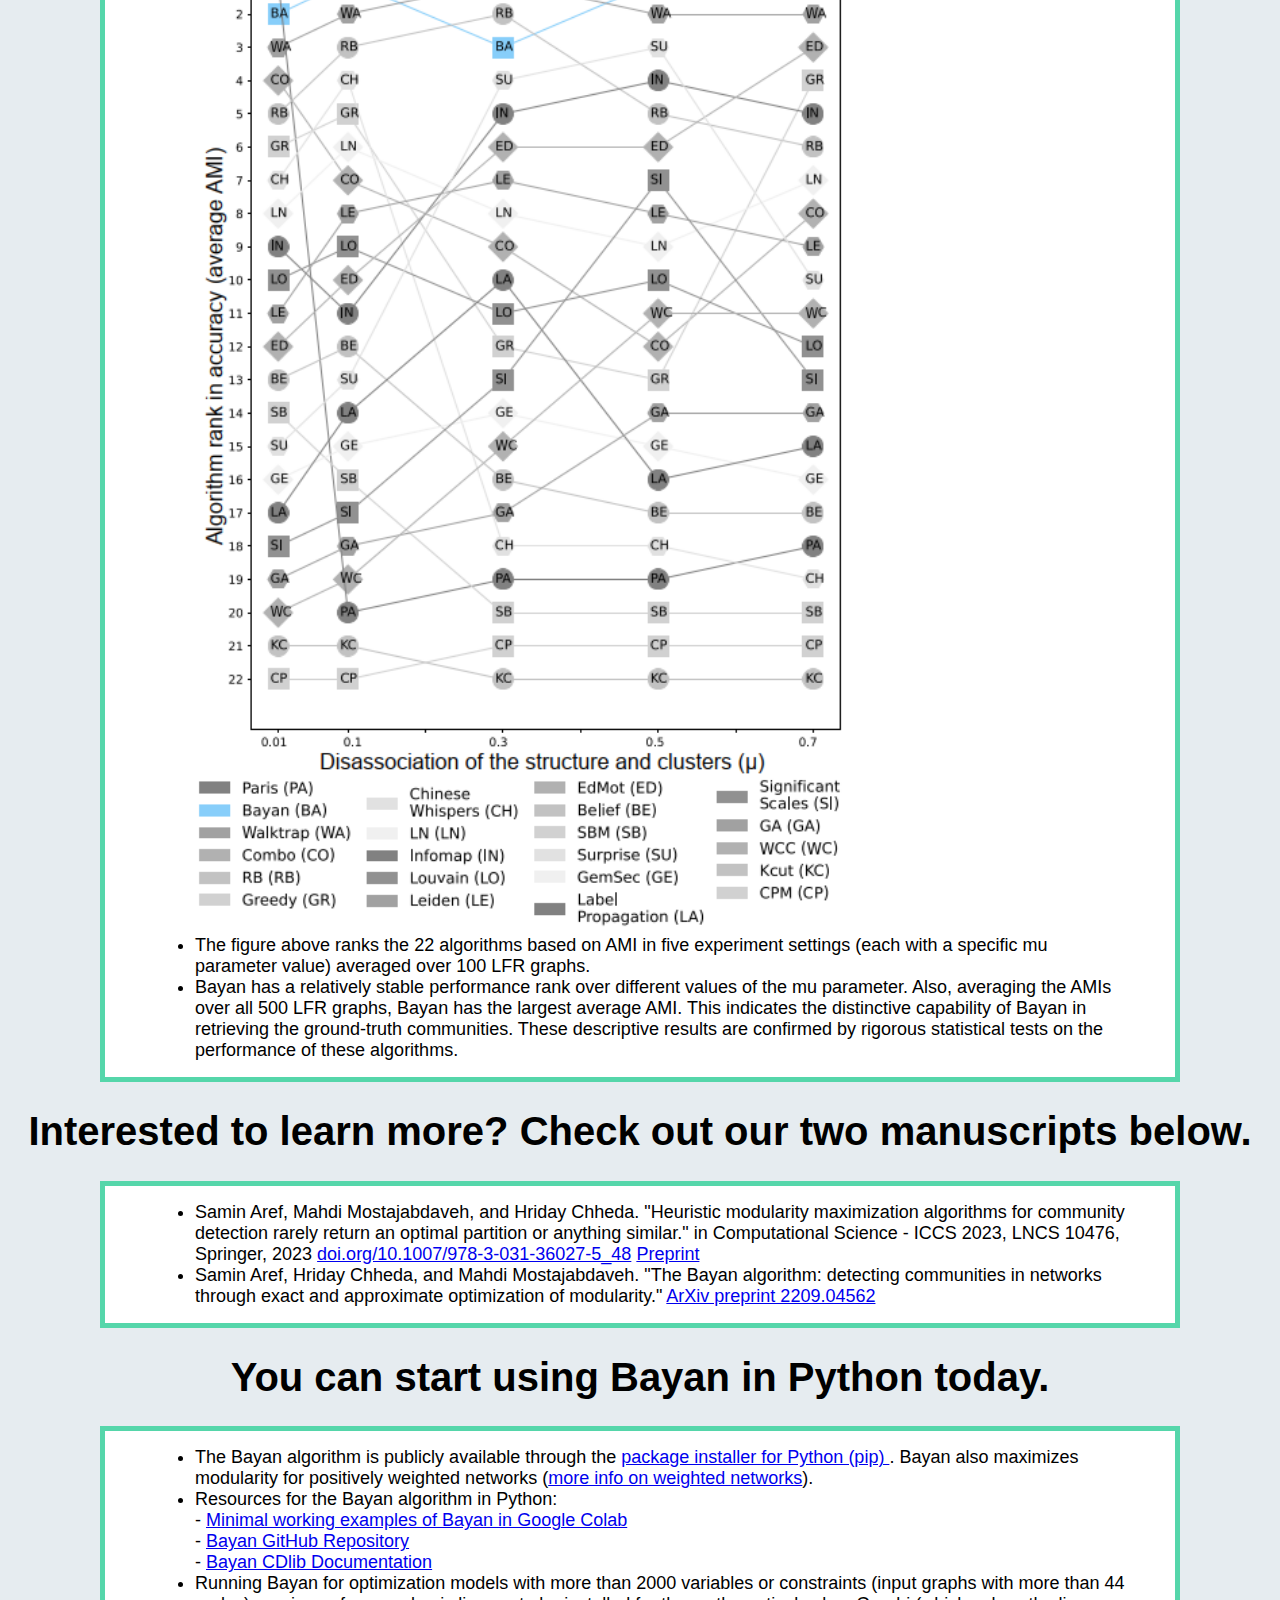
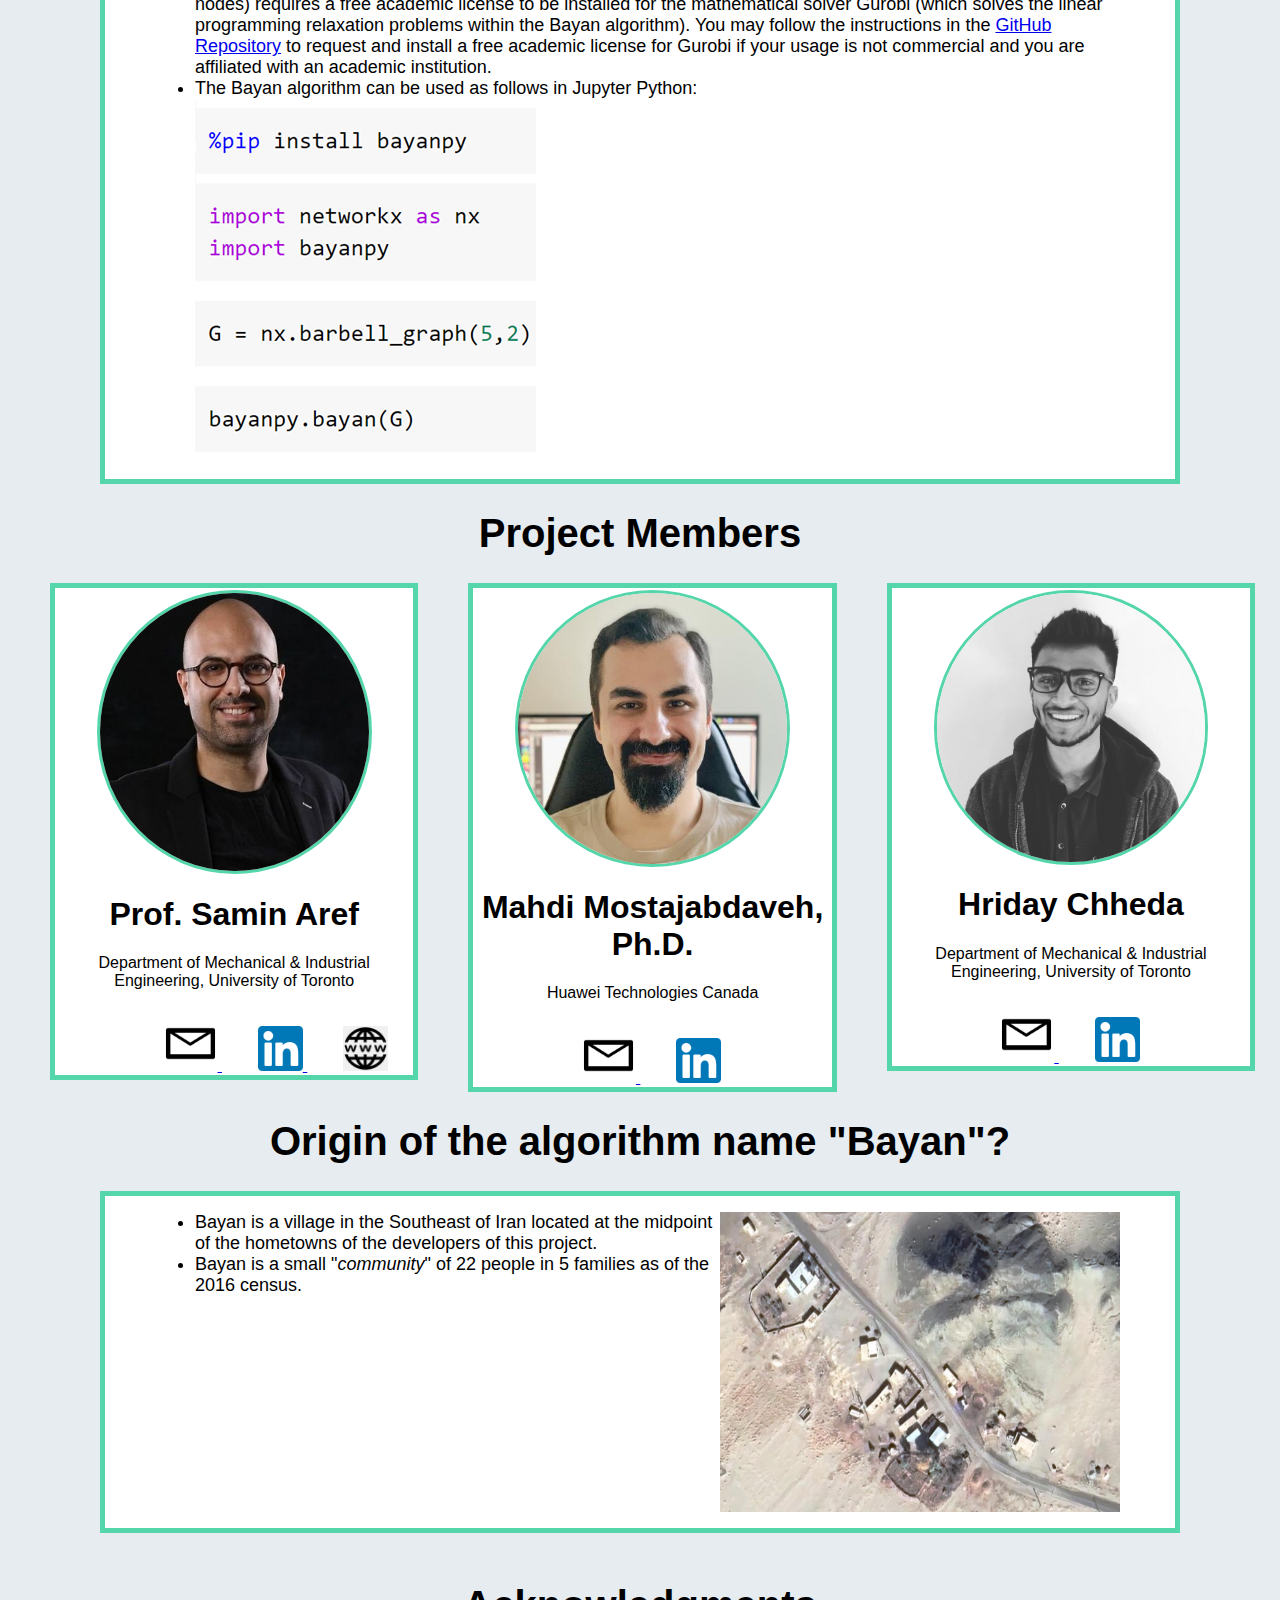
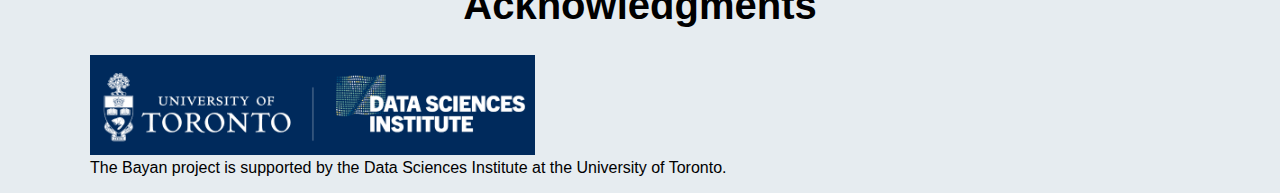
==== commit fca7cc79: "resized the figures" ====
--- a/index.html
+++ b/index.html
@@ -68,7 +68,7 @@
   			</li>
 
   				<img src="scatter.png"
-				width="800">
+				width="650">
   				<br>
 				<li>
   				Looking at the y-axis values in the figure, we observe that there is a substantial variation in the values of GOP (i.e., extent of sub-optimality) returned by the eight heuristic algorithms. The x-axis values in the figure show the considerable dissimilarity between the sub-optimal partitions and any optimal partition for these networks. Focusing on the position of data points, we observe that they are mostly located above their corresponding 45-degree line. This indicates that sub-optimal partitions tend to be disproportionally dissimilar to any optimal partition. This result goes against the naive viewpoint that close-to-maximum modularity partitions are also close to an optimal partition.
@@ -117,7 +117,7 @@
 						 and <a href="https://cdlib.readthedocs.io/en/latest/reference/cd_algorithms/algs/cdlib.algorithms.scd.html">Weighted Community Clustering (WCC).</a>
 						 </em><br>
 					<img src="ranking.png"
-					width="800">
+					width="650">
 					<li>
 					The figure above ranks the 22 algorithms based on AMI in five experiment settings (each with a specific mu parameter value) averaged over 100 LFR graphs.
   			</li>
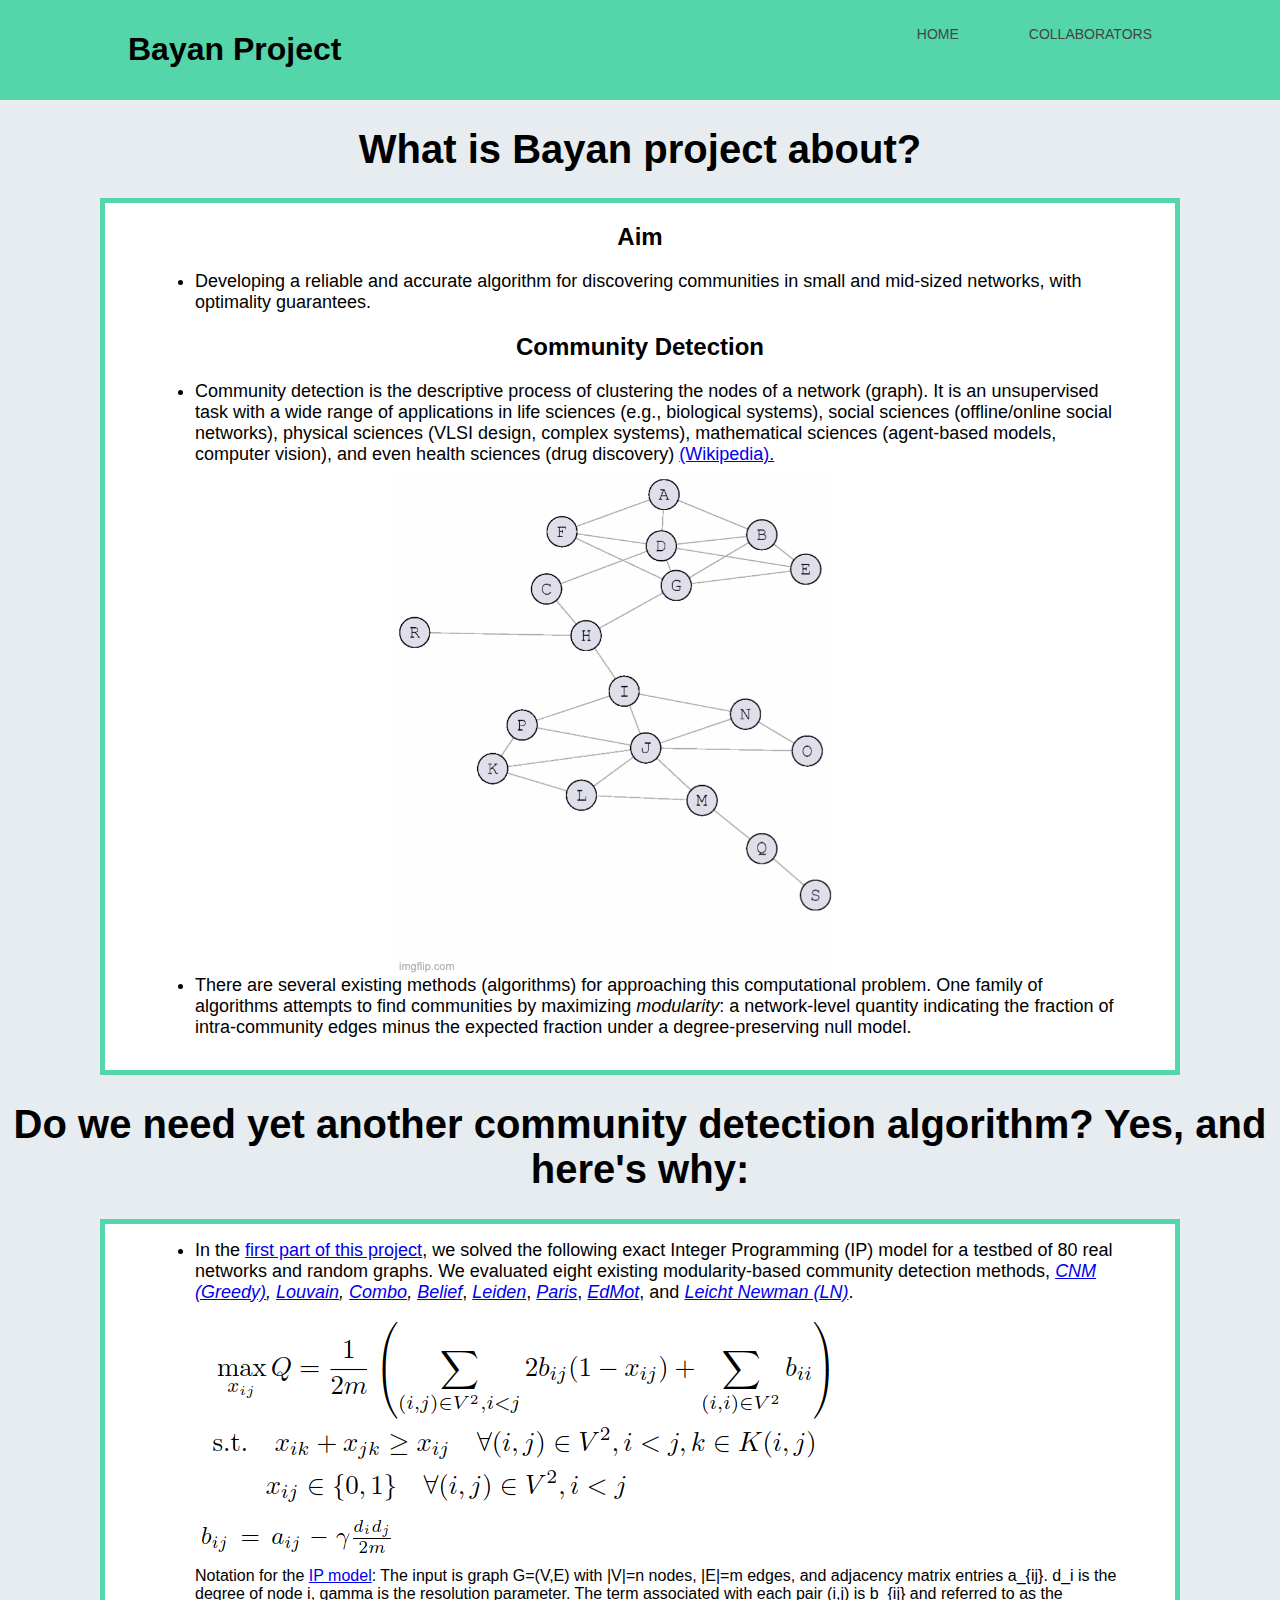
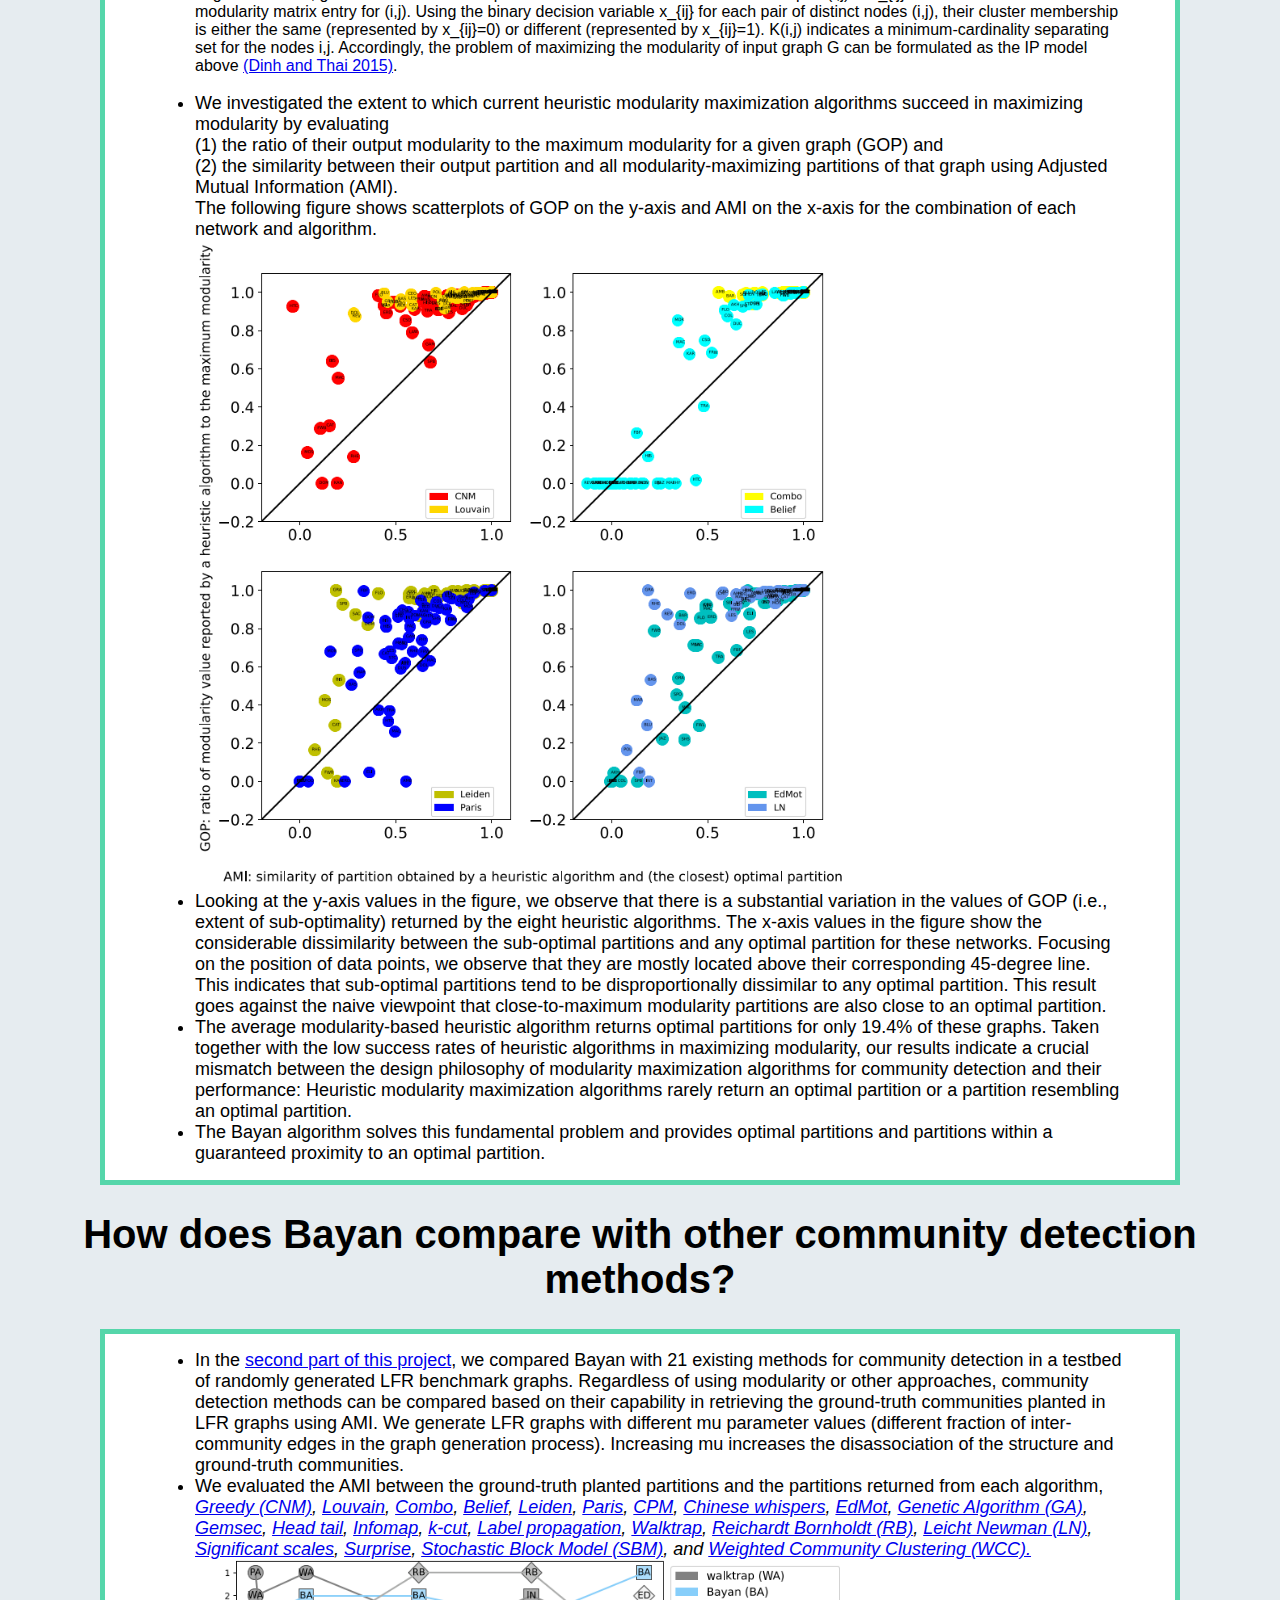
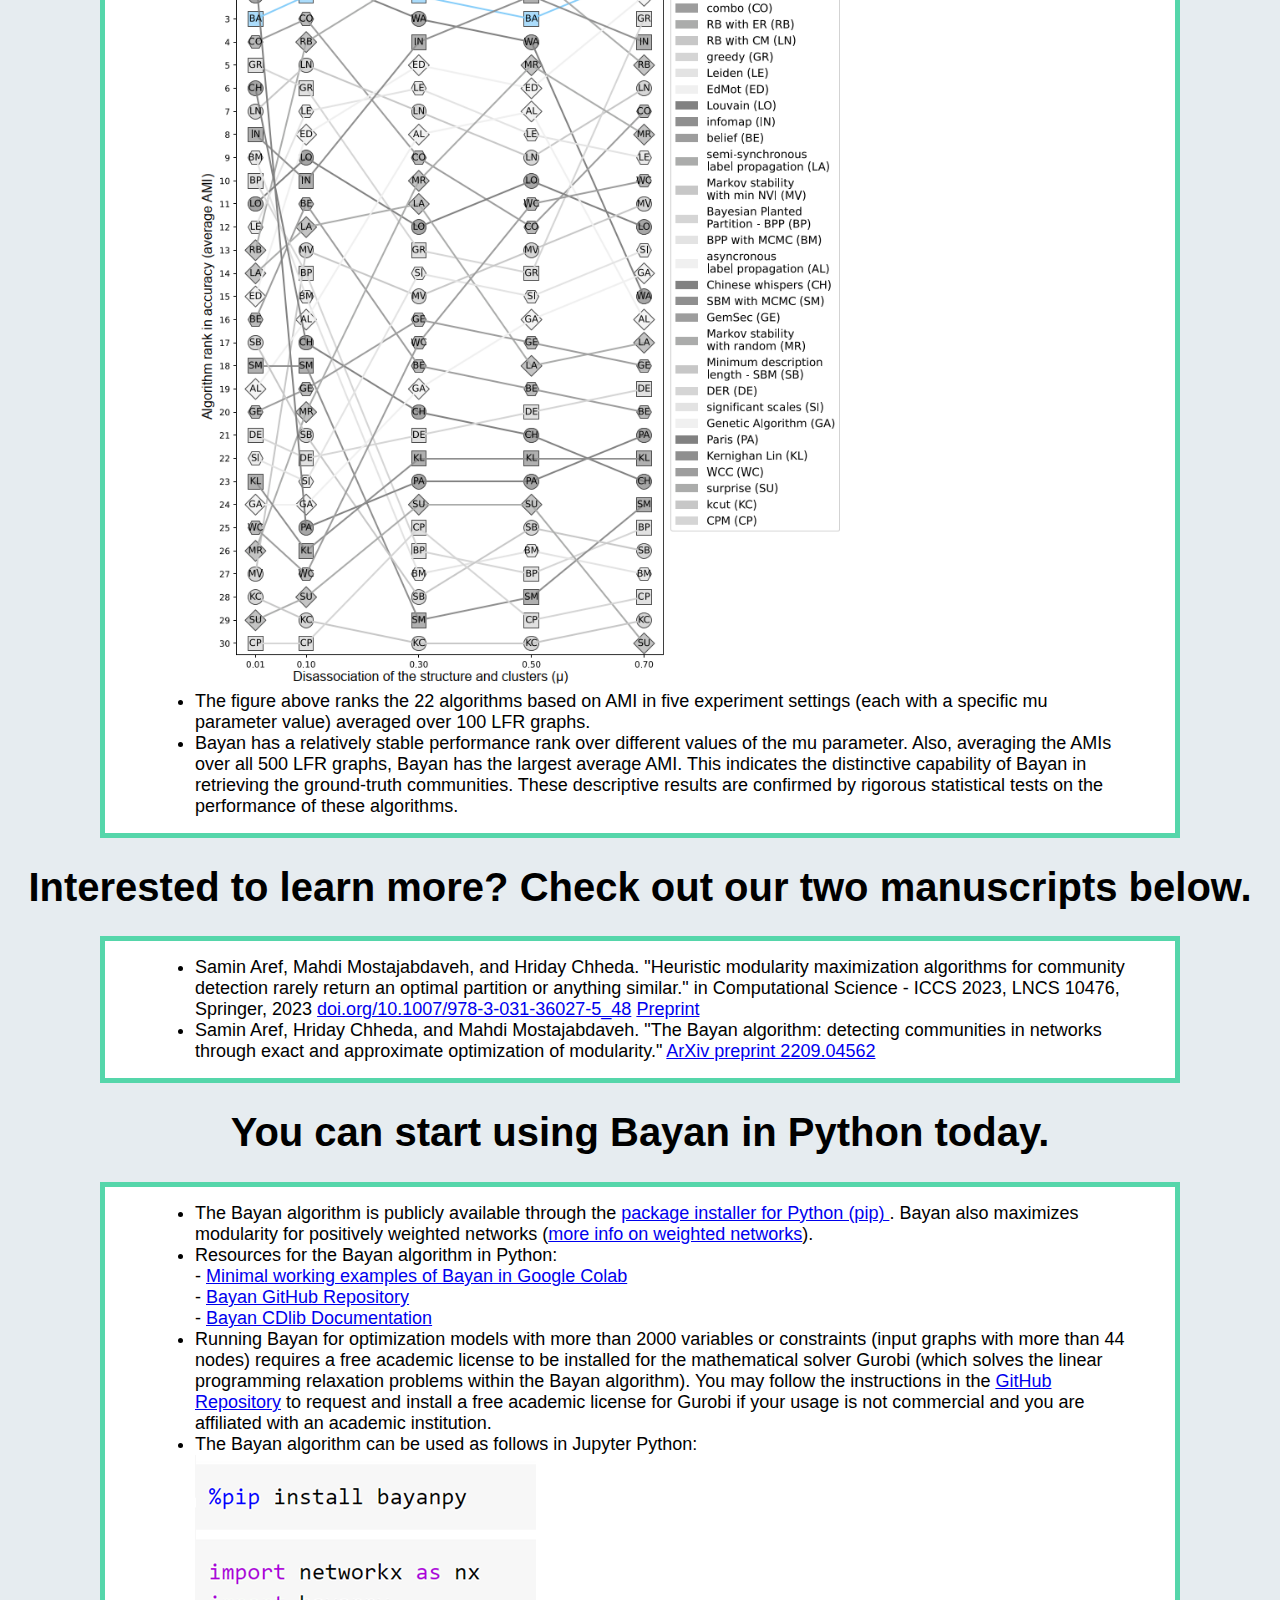
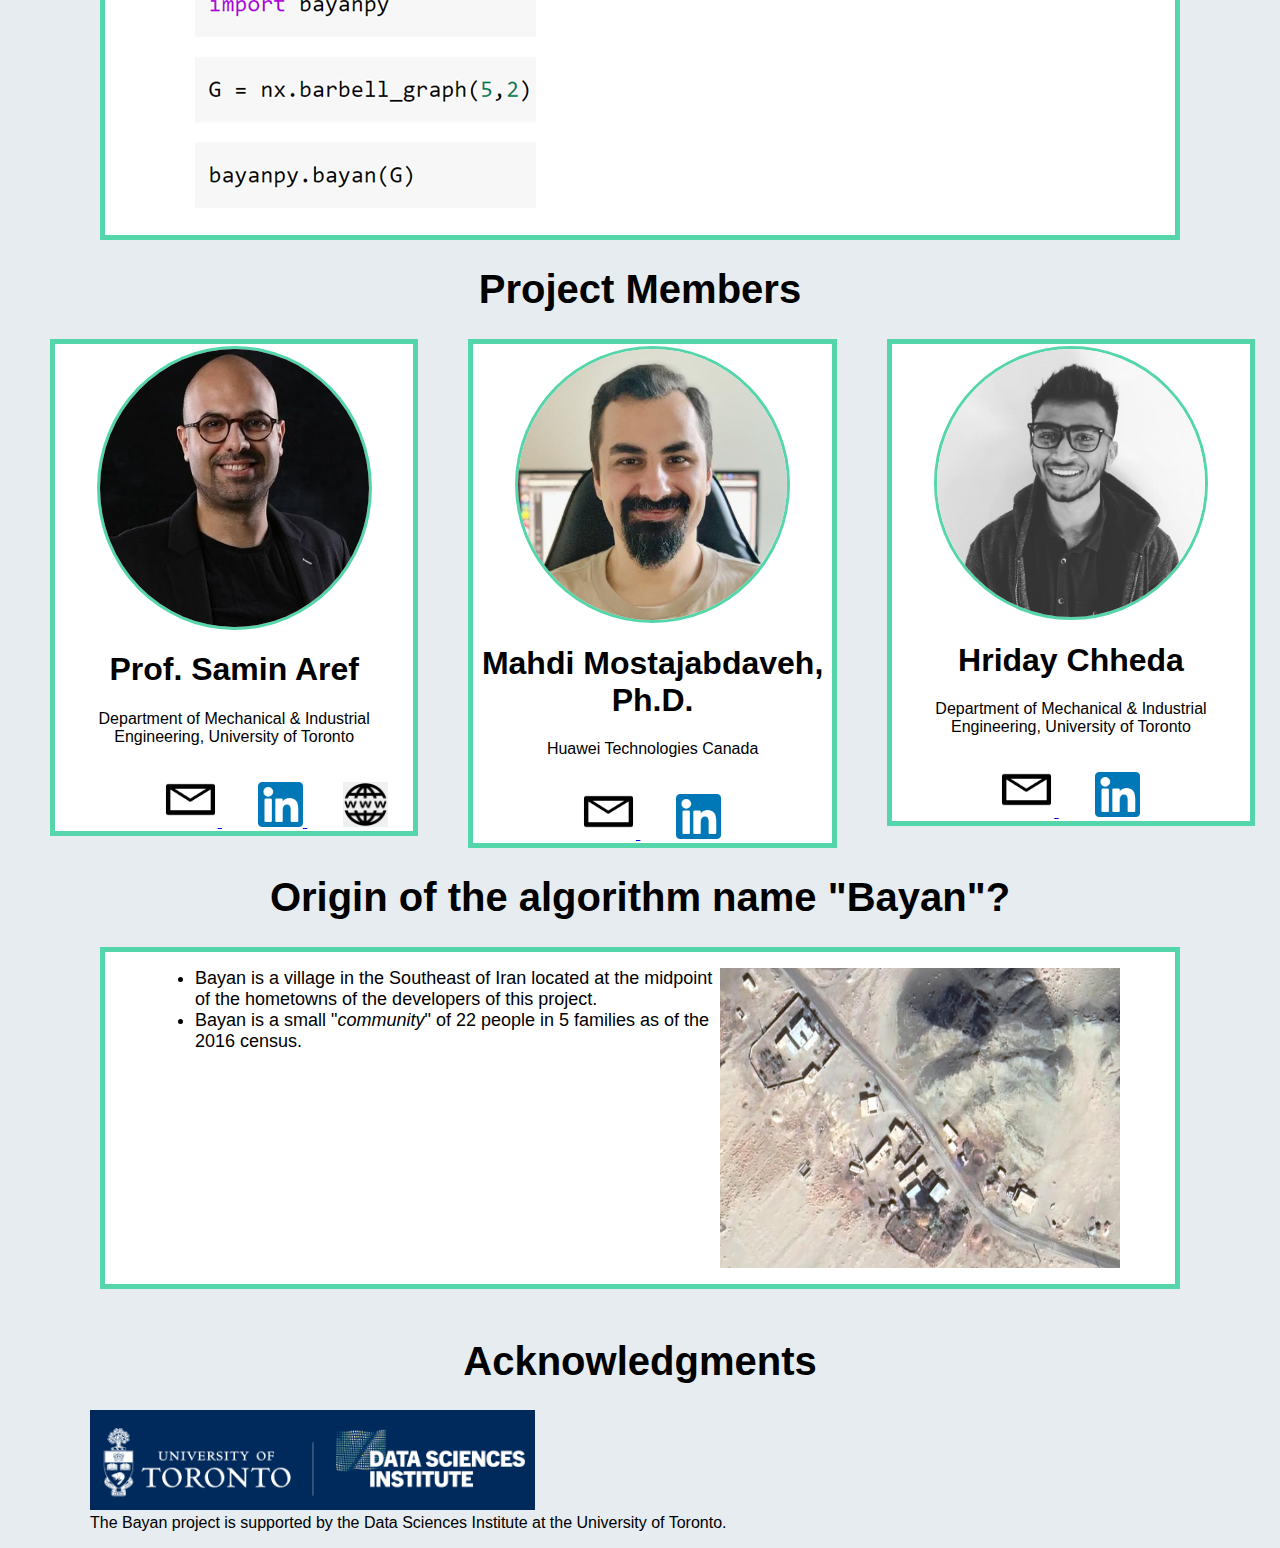
==== commit b743d90d: "updated the LFR Figure" ====
--- a/index.html
+++ b/index.html
@@ -171,7 +171,7 @@
 		<!-- </div> -->
 
 		<div id = "personal-samin">
-			<img src="prof_samin_aref.jpeg" id="myphoto">
+			<img src="prof_samin_aref.jpeg" id="myphoto" >
 			<h1 id = "nametag">Prof. Samin Aref</h1>
 			<p id = "student">Department of Mechanical & Industrial Engineering, University of Toronto</p>
 			<p id = "univ"></p>
@@ -188,8 +188,8 @@
 			</a>
 		</div>
 
-		<div id = "personal-mahdi">
-			<img src="Mahdi.jpg" id="myphoto">
+		<div id = "personal-mahdi" >
+			<img src="Mahdi.jpg" id="myphoto" >
 			<h1 id = "nametag">Mahdi Mostajabdaveh, Ph.D.</h1>
 			<p id = "student">Huawei Technologies Canada</p>
 			<p id = "univ"> </p
@@ -204,7 +204,7 @@
 		</div>
 
 		<div id = "personal-hriday">
-			<img src="Display.jpg" id="myphoto">
+			<img src="Display.jpg" id="myphoto" >
 			<h1 id = "nametag">Hriday Chheda</h1>
 			<p id = "student">Department of Mechanical & Industrial Engineering, University of Toronto</p>
 			<p id = "univ"></p>
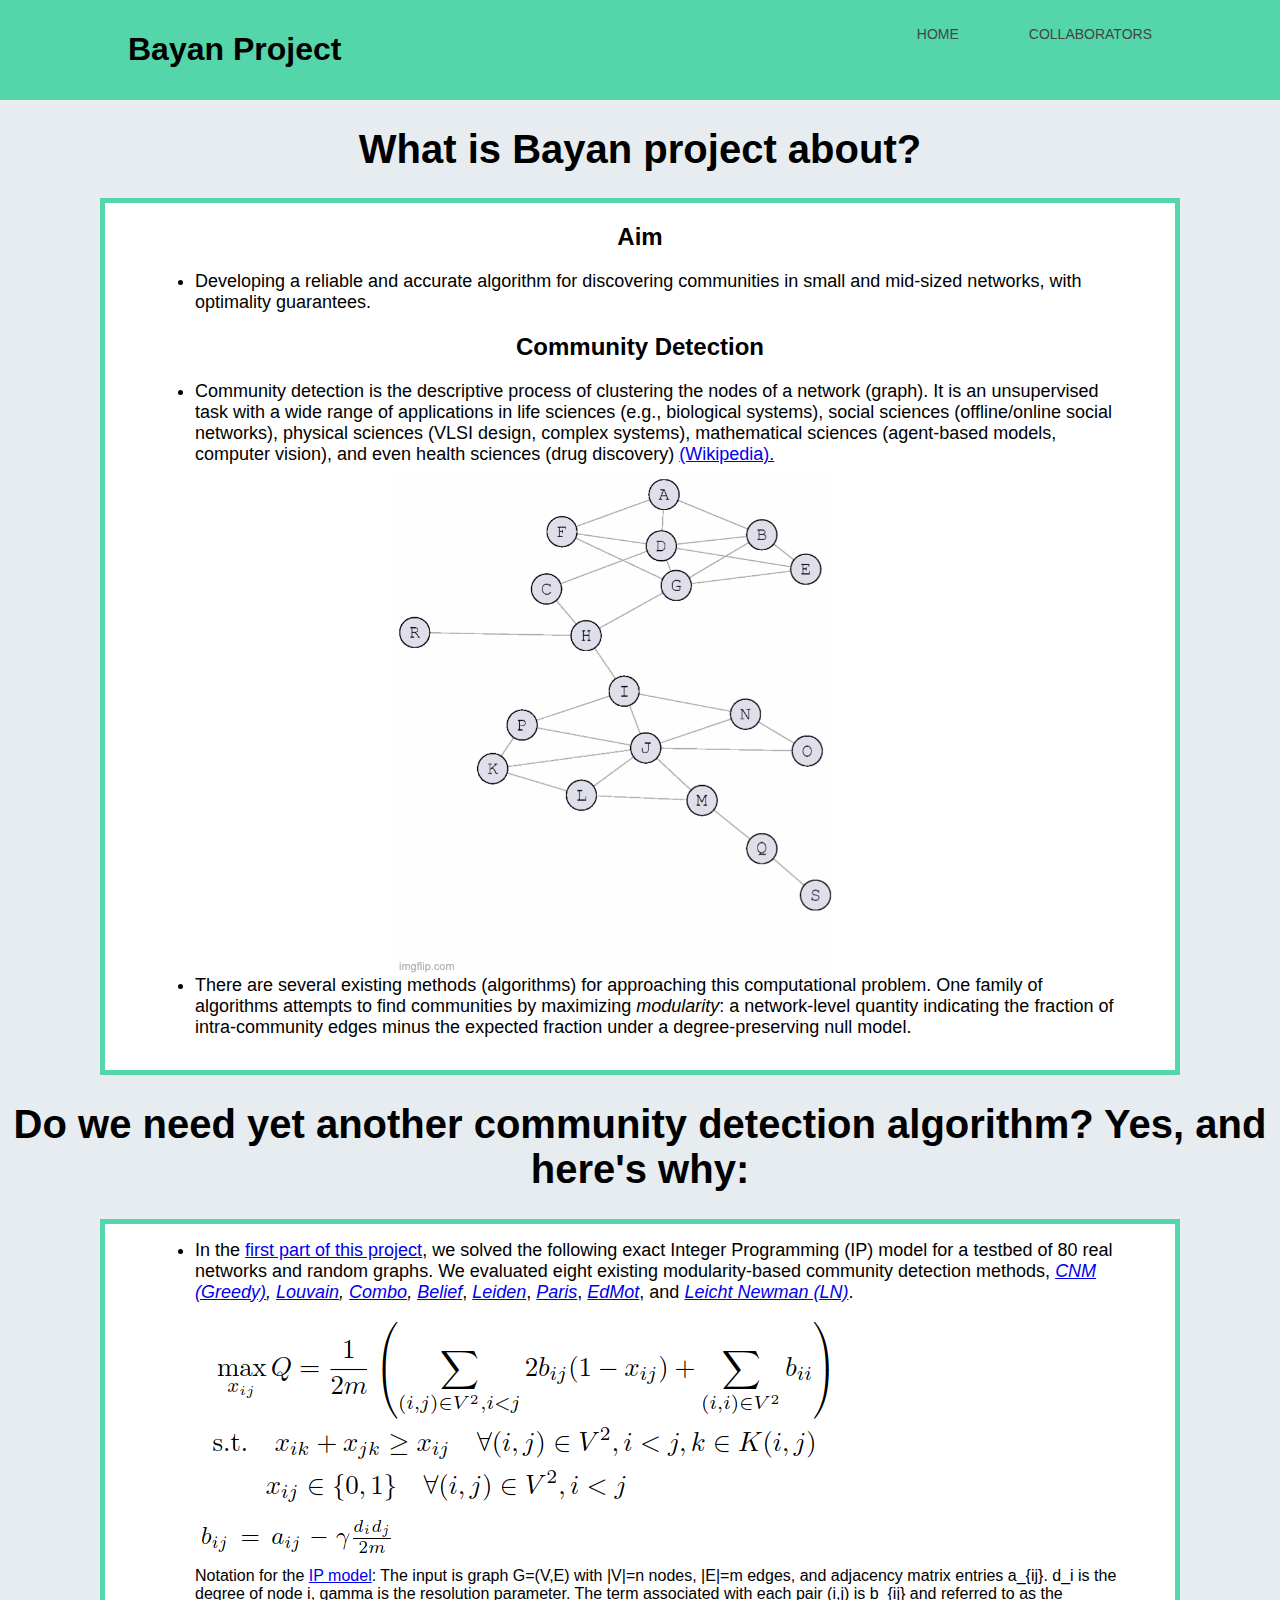
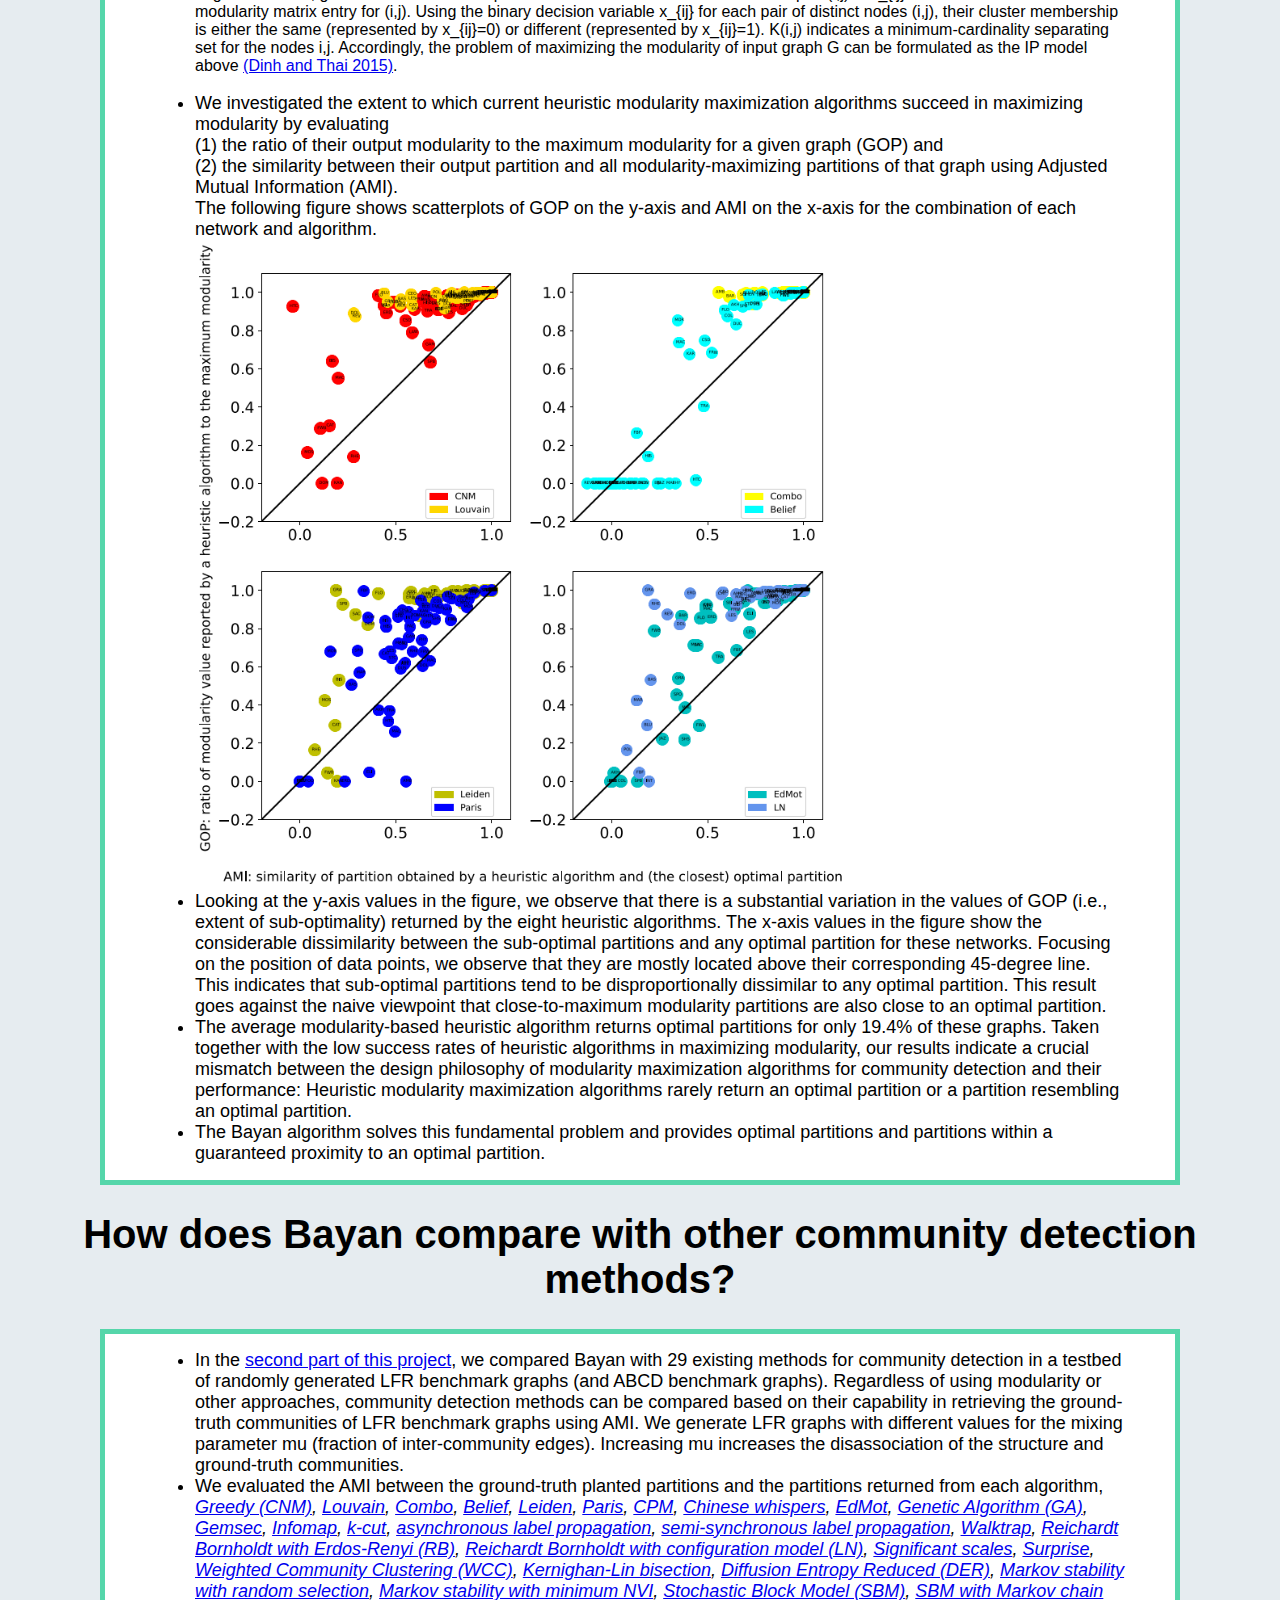
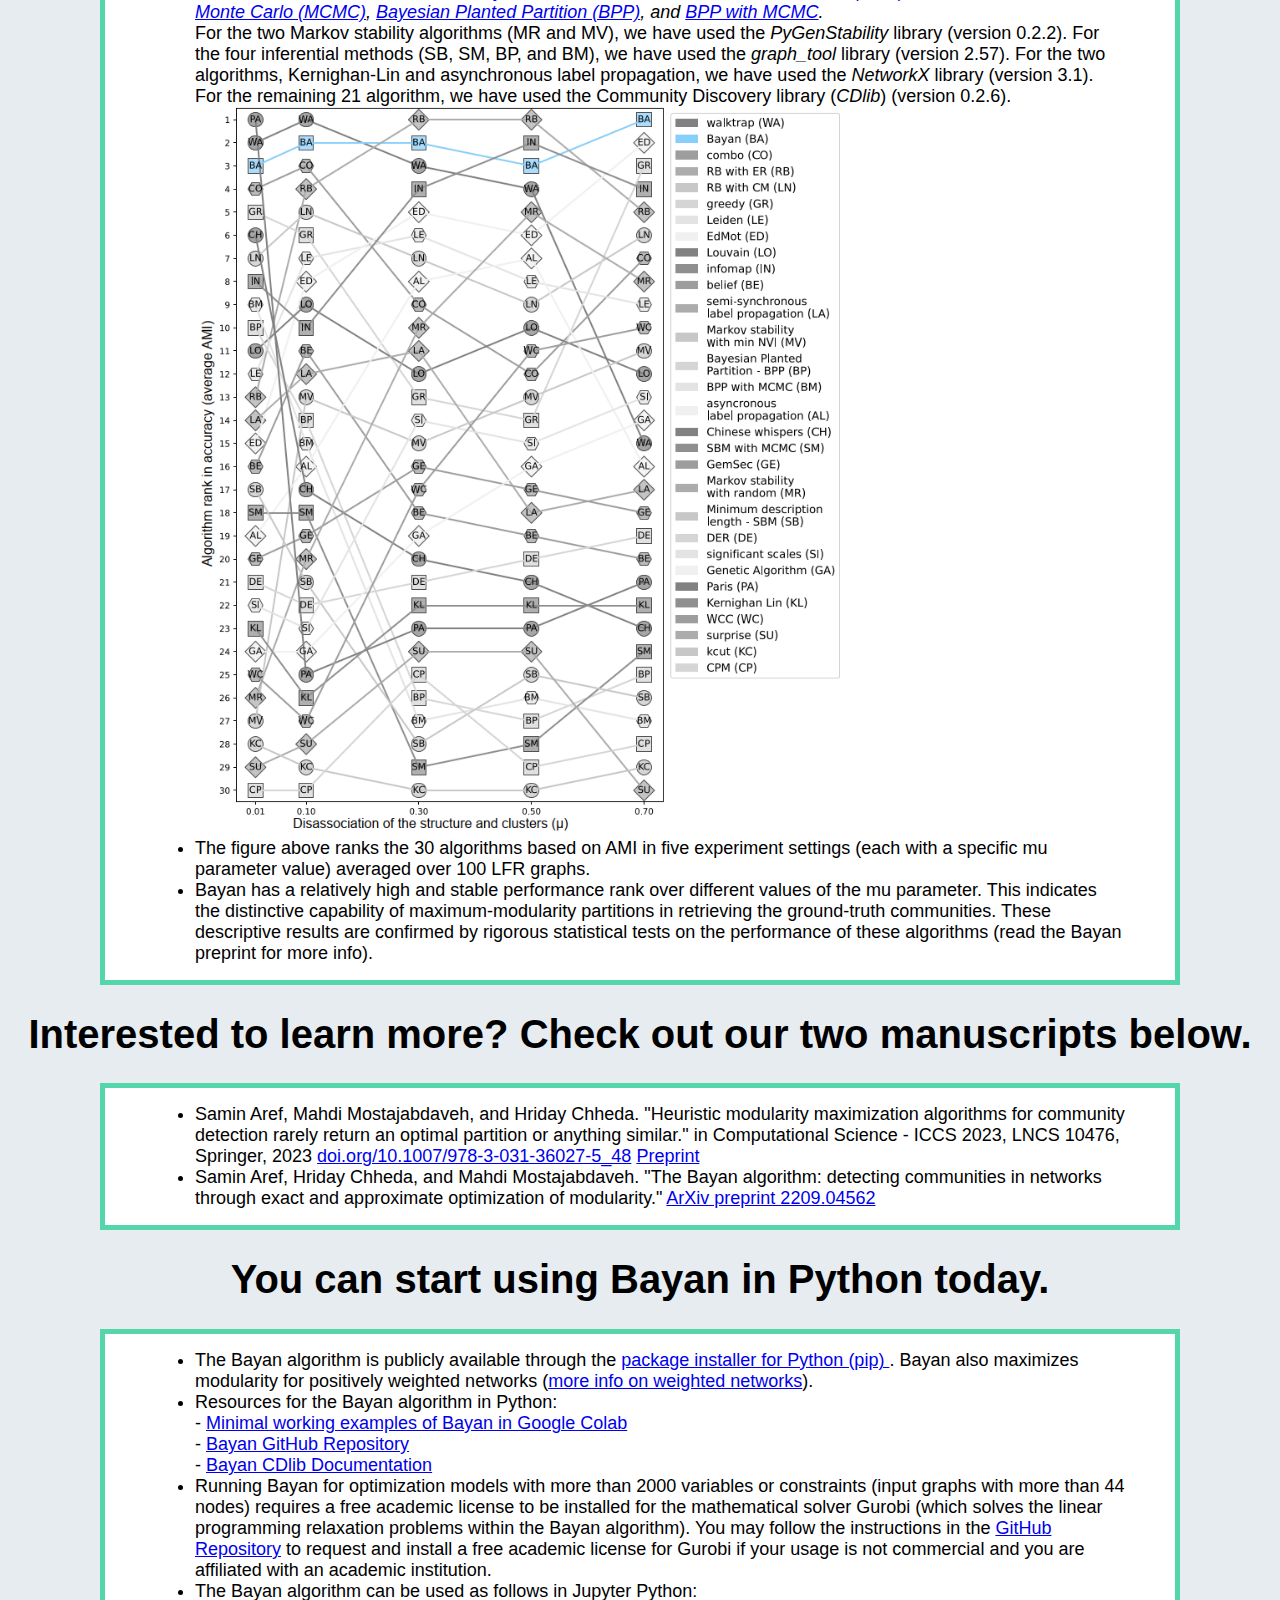
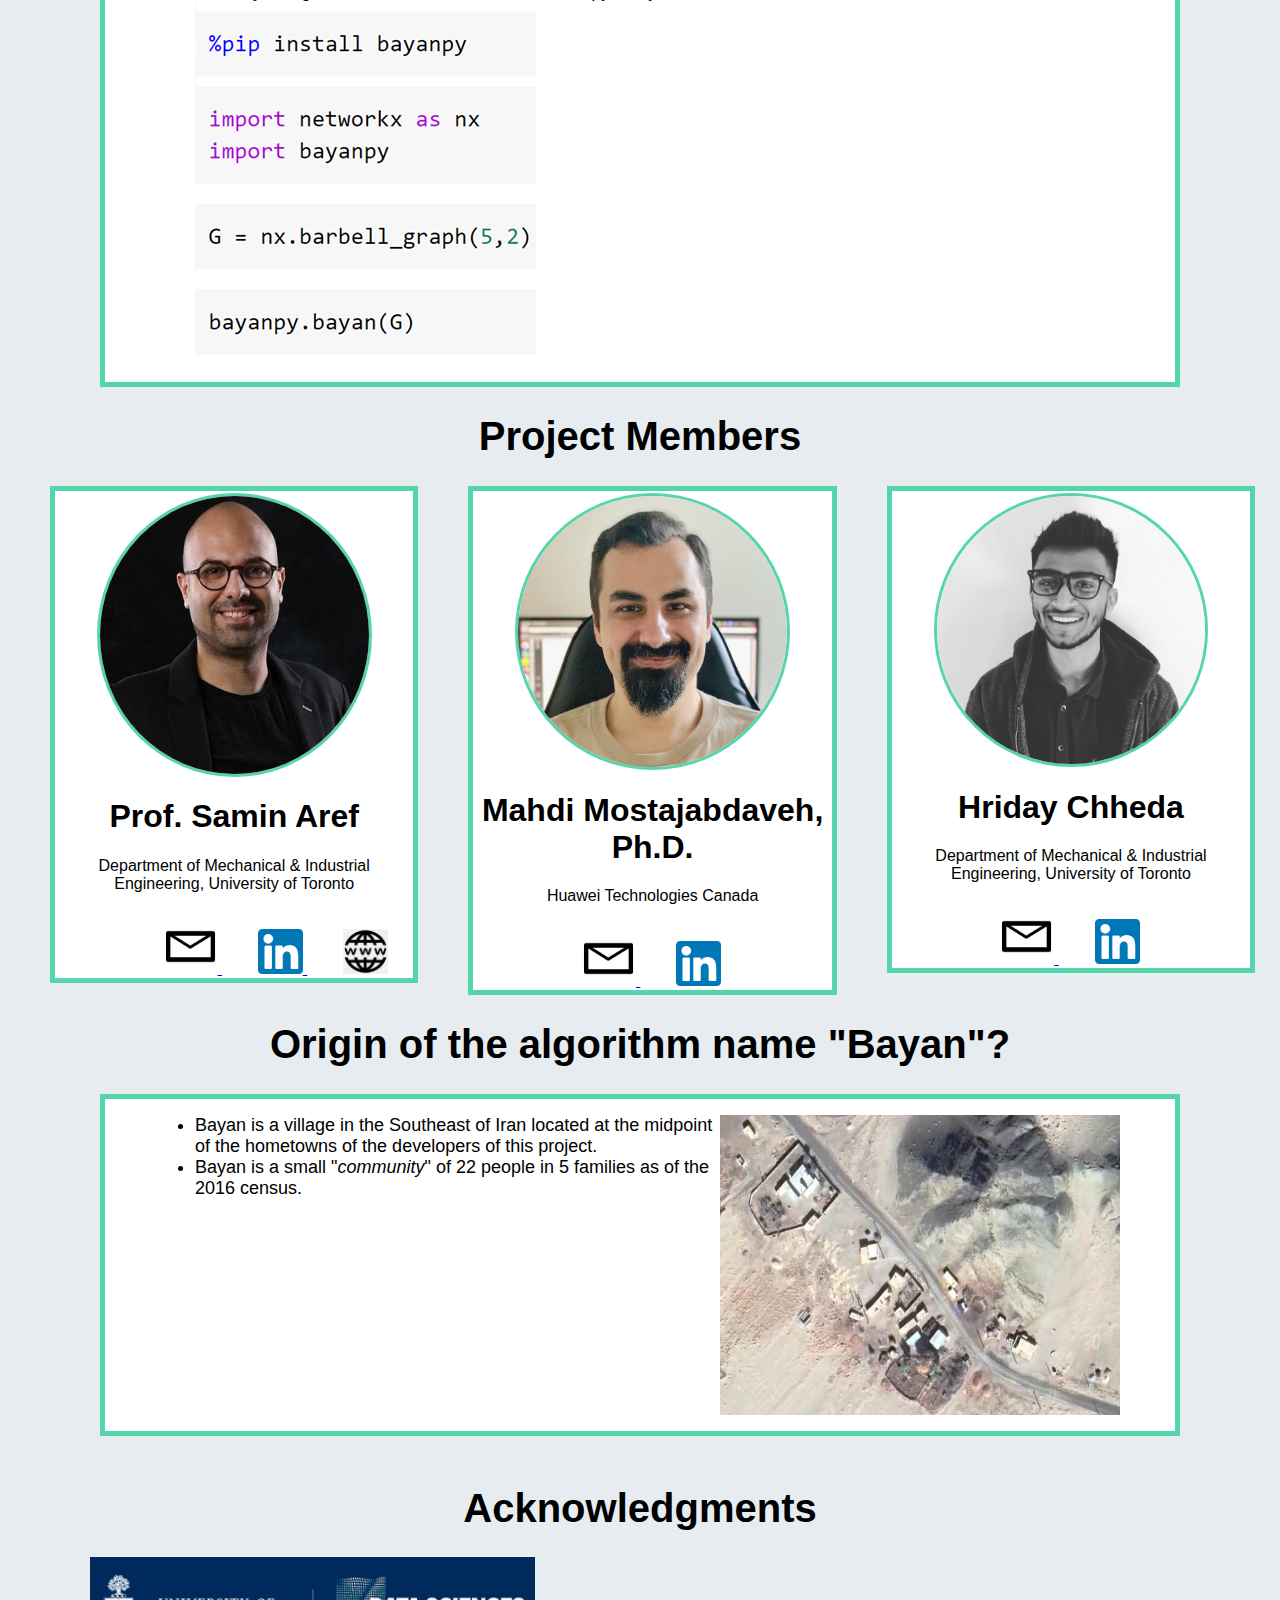
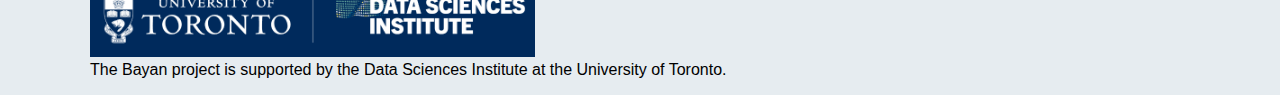
==== commit 6fd0eb23: "updated the list of 29 algorithms" ====
--- a/index.html
+++ b/index.html
@@ -89,7 +89,7 @@
 		<div id="curr-work-div">
 			<ul>
 				<li>
-					In the <a href="https://arxiv.org/pdf/2209.04562">second part of this project</a>, we compared Bayan with 21 existing methods for community detection in a testbed of randomly generated LFR benchmark graphs. Regardless of using modularity or other approaches, community detection methods can be compared based on their capability in retrieving the ground-truth communities planted in LFR graphs using AMI. We generate LFR graphs with different mu parameter values (different fraction of inter-community edges in the graph generation process). Increasing mu  increases the disassociation of the structure and ground-truth communities.
+					In the <a href="https://arxiv.org/pdf/2209.04562">second part of this project</a>, we compared Bayan with 29 existing methods for community detection in a testbed of randomly generated LFR benchmark graphs (and ABCD benchmark graphs). Regardless of using modularity or other approaches, community detection methods can be compared based on their capability in retrieving the ground-truth communities of LFR benchmark graphs using AMI. We generate LFR graphs with different values for the mixing parameter mu (fraction of inter-community edges). Increasing mu increases the disassociation of the structure and ground-truth communities.
 				</li>
 				<li>
 					We evaluated the AMI between the ground-truth planted partitions and the partitions returned from each algorithm,
@@ -104,25 +104,33 @@
 						 <a href="https://cdlib.readthedocs.io/en/latest/reference/cd_algorithms/algs/cdlib.algorithms.edmot.html">EdMot</a>,
 						 <a href="https://cdlib.readthedocs.io/en/latest/reference/cd_algorithms/algs/cdlib.algorithms.ga.html">Genetic Algorithm (GA)</a>,
 						 <a href="https://cdlib.readthedocs.io/en/latest/reference/cd_algorithms/algs/cdlib.algorithms.gemsec.html">Gemsec</a>,
-						 <a href="https://cdlib.readthedocs.io/en/latest/reference/cd_algorithms/algs/cdlib.algorithms.head_tail.html">Head tail</a>,
 						 <a href="https://cdlib.readthedocs.io/en/latest/reference/cd_algorithms/algs/cdlib.algorithms.infomap.html">Infomap</a>,
 						 <a href="https://cdlib.readthedocs.io/en/latest/reference/cd_algorithms/algs/cdlib.algorithms.kcut.html">k-cut</a>,
-						 <a href="https://cdlib.readthedocs.io/en/latest/reference/cd_algorithms/algs/cdlib.algorithms.label_propagation.html">Label propagation</a>,
+						 <a href="https://networkx.org/documentation/stable/reference/algorithms/generated/networkx.algorithms.community.label_propagation.asyn_lpa_communities.html">asynchronous label propagation</a>,
+						 <a href="https://cdlib.readthedocs.io/en/latest/reference/cd_algorithms/algs/cdlib.algorithms.label_propagation.html">semi-synchronous label propagation</a>,
 						 <a href="https://cdlib.readthedocs.io/en/latest/reference/cd_algorithms/algs/cdlib.algorithms.walktrap.html">Walktrap</a>,
-						 <a href="https://cdlib.readthedocs.io/en/latest/reference/cd_algorithms/algs/cdlib.algorithms.rber_pots.html">Reichardt Bornholdt (RB)</a>,
-						 <a href="https://cdlib.readthedocs.io/en/latest/reference/cd_algorithms/algs/cdlib.algorithms.rb_pots.html">Leicht Newman (LN)</a>,
+						 <a href="https://cdlib.readthedocs.io/en/latest/reference/cd_algorithms/algs/cdlib.algorithms.rber_pots.html">Reichardt Bornholdt with Erdos-Renyi (RB)</a>,
+						 <a href="https://cdlib.readthedocs.io/en/latest/reference/cd_algorithms/algs/cdlib.algorithms.rb_pots.html">Reichardt Bornholdt with configuration model (LN)</a>,
 						 <a href="https://cdlib.readthedocs.io/en/latest/reference/cd_algorithms/algs/cdlib.algorithms.significance_communities.html">Significant scales</a>,
 						 <a href="https://cdlib.readthedocs.io/en/latest/reference/cd_algorithms/algs/cdlib.algorithms.surprise_communities.html">Surprise</a>,
-						 <a href="https://cdlib.readthedocs.io/en/latest/reference/cd_algorithms/algs/cdlib.algorithms.sbm_dl.html">Stochastic Block Model (SBM)</a>,
-						 and <a href="https://cdlib.readthedocs.io/en/latest/reference/cd_algorithms/algs/cdlib.algorithms.scd.html">Weighted Community Clustering (WCC).</a>
+						 <a href="https://cdlib.readthedocs.io/en/latest/reference/cd_algorithms/algs/cdlib.algorithms.scd.html">Weighted Community Clustering (WCC)</a>,
+						 <a href="https://networkx.org/documentation/stable/reference/algorithms/generated/networkx.algorithms.community.kernighan_lin.kernighan_lin_bisection.html#networkx.algorithms.community.kernighan_lin.kernighan_lin_bisection">Kernighan-Lin bisection</a>,
+						 <a href="https://cdlib.readthedocs.io/en/latest/reference/cd_algorithms/algs/cdlib.algorithms.der.html">Diffusion Entropy Reduced (DER)</a>,
+						 <a href="https://github.com/barahona-research-group/PyGenStability">Markov stability with random selection</a>,
+						 <a href="https://github.com/barahona-research-group/PyGenStability">Markov stability with minimum NVI</a>,
+						 <a href="https://graph-tool.skewed.de/static/doc/demos/inference/inference.html">Stochastic Block Model (SBM)</a>,
+						 <a href="https://graph-tool.skewed.de/static/doc/demos/inference/inference.html">SBM with Markov chain Monte Carlo (MCMC)</a>,
+						 <a href="https://graph-tool.skewed.de/static/doc/demos/inference/inference.html">Bayesian Planted Partition (BPP)</a>, and
+						 <a href="https://graph-tool.skewed.de/static/doc/demos/inference/inference.html">BPP with MCMC</a>.
 						 </em><br>
+						 For the two Markov stability algorithms (MR and MV), we have used the <em>PyGenStability</em> library (version 0.2.2). For the four inferential methods (SB, SM, BP, and BM), we have used the <em>graph_tool</em> library (version 2.57). For the two algorithms, Kernighan-Lin and asynchronous label propagation, we have used the <em>NetworkX</em> library (version 3.1). For the remaining 21 algorithm, we have used the Community Discovery library (<em>CDlib</em>) (version 0.2.6).<br>
 					<img src="ranking.png"
 					width="650">
 					<li>
-					The figure above ranks the 22 algorithms based on AMI in five experiment settings (each with a specific mu parameter value) averaged over 100 LFR graphs.
-  			</li>
-				<li>
-					Bayan has a relatively stable performance rank over different values of the mu parameter. Also, averaging the AMIs over all 500 LFR graphs, Bayan has the largest average AMI. This indicates the distinctive capability of Bayan in retrieving the ground-truth communities. These descriptive results are confirmed by rigorous statistical tests on the performance of these algorithms.
+					The figure above ranks the 30 algorithms based on AMI in five experiment settings (each with a specific mu parameter value) averaged over 100 LFR graphs.
+  			</li>
+				<li>
+					Bayan has a relatively high and stable performance rank over different values of the mu parameter. This indicates the distinctive capability of maximum-modularity partitions in retrieving the ground-truth communities. These descriptive results are confirmed by rigorous statistical tests on the performance of these algorithms (read the Bayan preprint for more info).
 				</li>
 			</ul>
 		</div>
@@ -132,7 +140,7 @@
 		<div id="curr-work-div">
 			<ul>
 				<li>
-					Samin Aref, Mahdi Mostajabdaveh, and Hriday Chheda. "Heuristic modularity maximization algorithms for community detection rarely return an optimal partition or anything similar." in Computational Science - ICCS 2023, LNCS 10476, Springer, 2023 <a href="https://doi.org/10.1007/978-3-031-36027-5_48">doi.org/10.1007/978-3-031-36027-5_48</a> <a href="https://arxiv.org/pdf/2302.14698">Preprint</a> 
+					Samin Aref, Mahdi Mostajabdaveh, and Hriday Chheda. "Heuristic modularity maximization algorithms for community detection rarely return an optimal partition or anything similar." in Computational Science - ICCS 2023, LNCS 10476, Springer, 2023 <a href="https://doi.org/10.1007/978-3-031-36027-5_48">doi.org/10.1007/978-3-031-36027-5_48</a> <a href="https://arxiv.org/pdf/2302.14698">Preprint</a>
 				</li>
 				<li>
 					Samin Aref, Hriday Chheda, and Mahdi Mostajabdaveh. "The Bayan algorithm: detecting communities in networks through exact and approximate optimization of modularity." <a href="https://arxiv.org/pdf/2209.04562">ArXiv preprint 2209.04562</a>
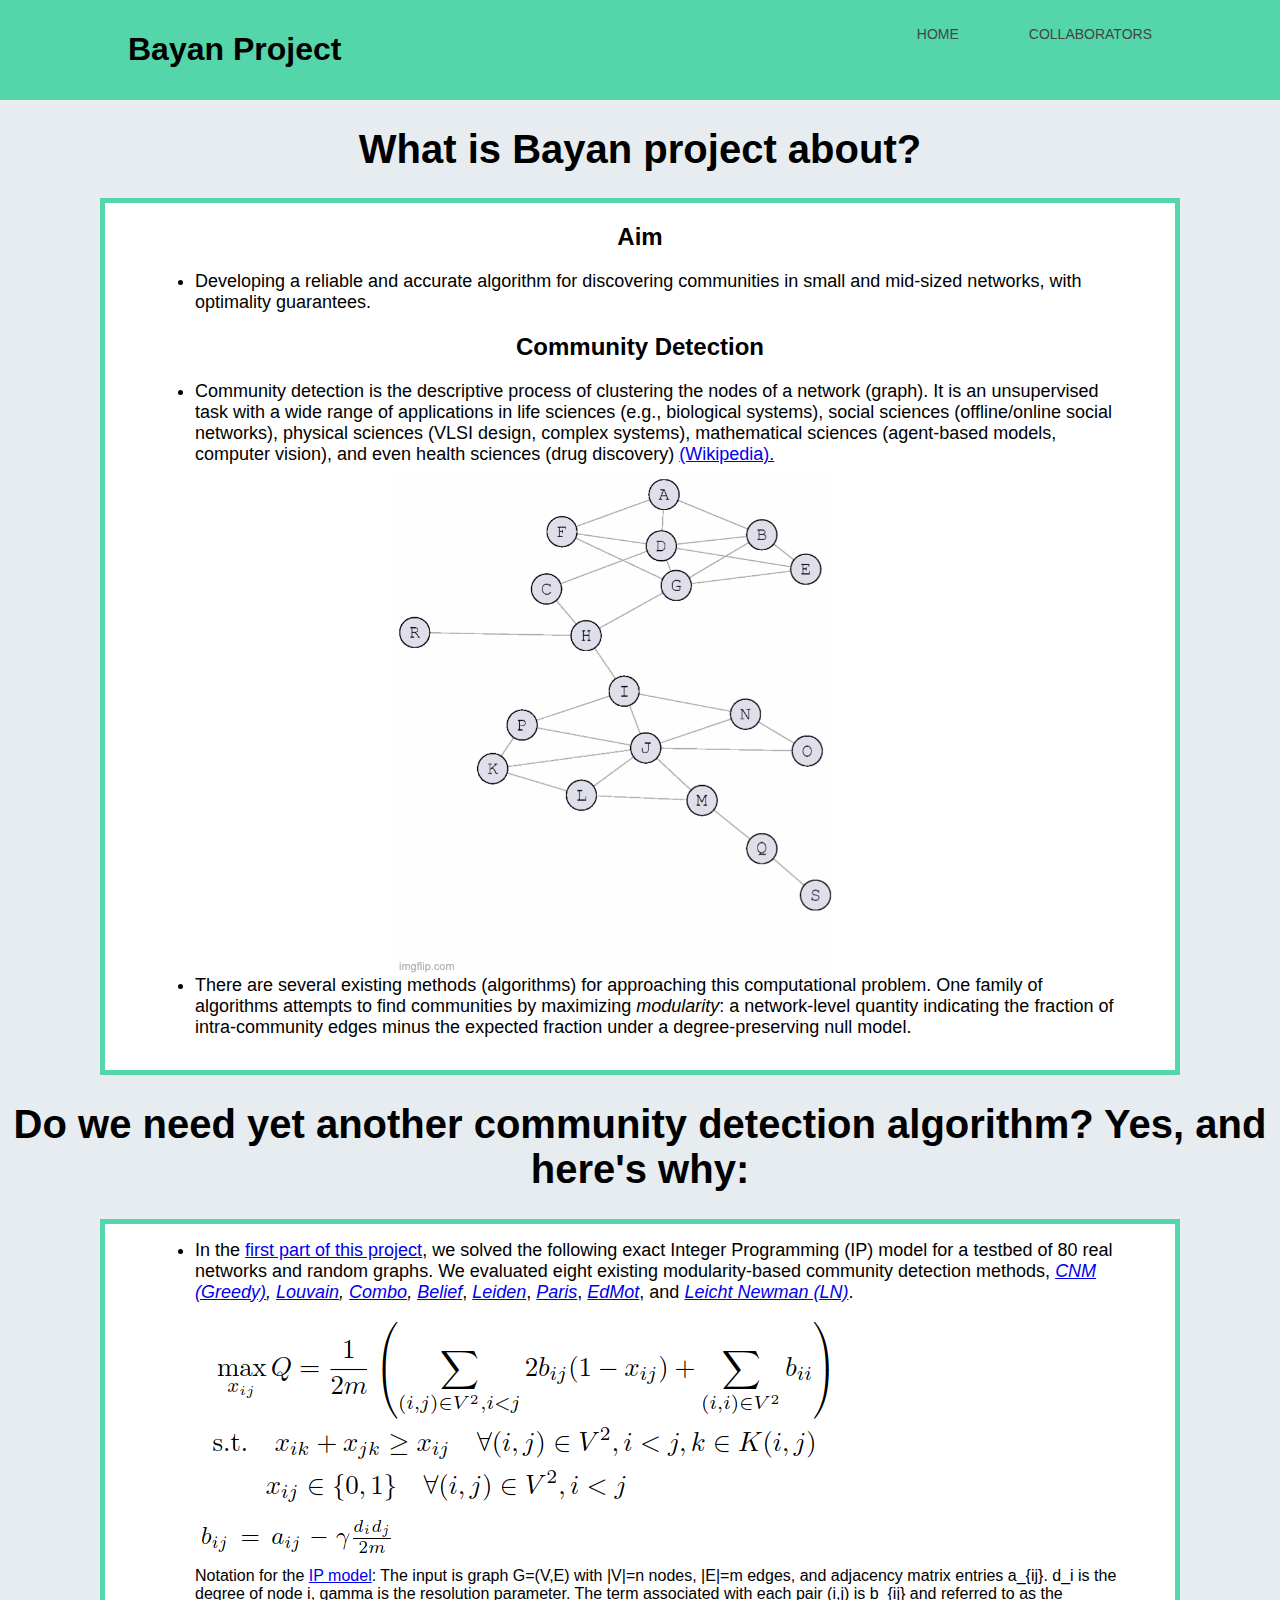
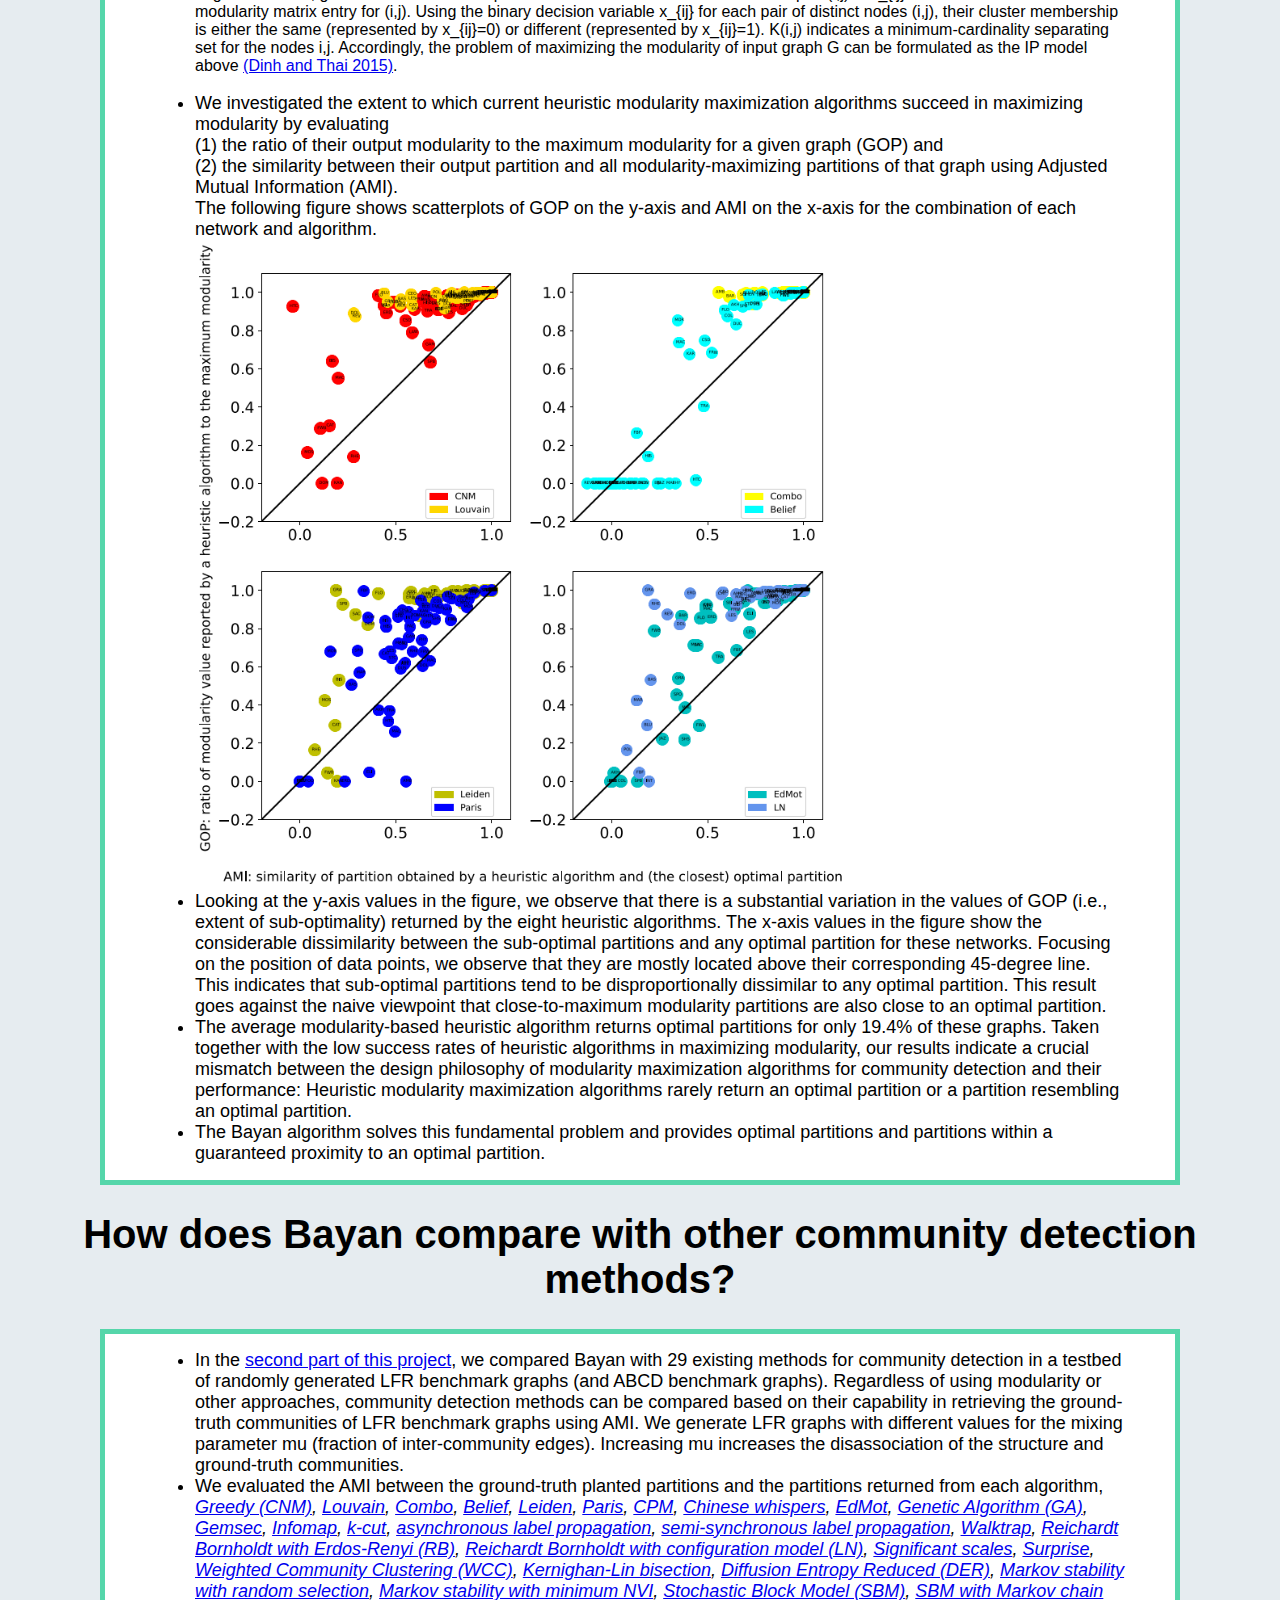
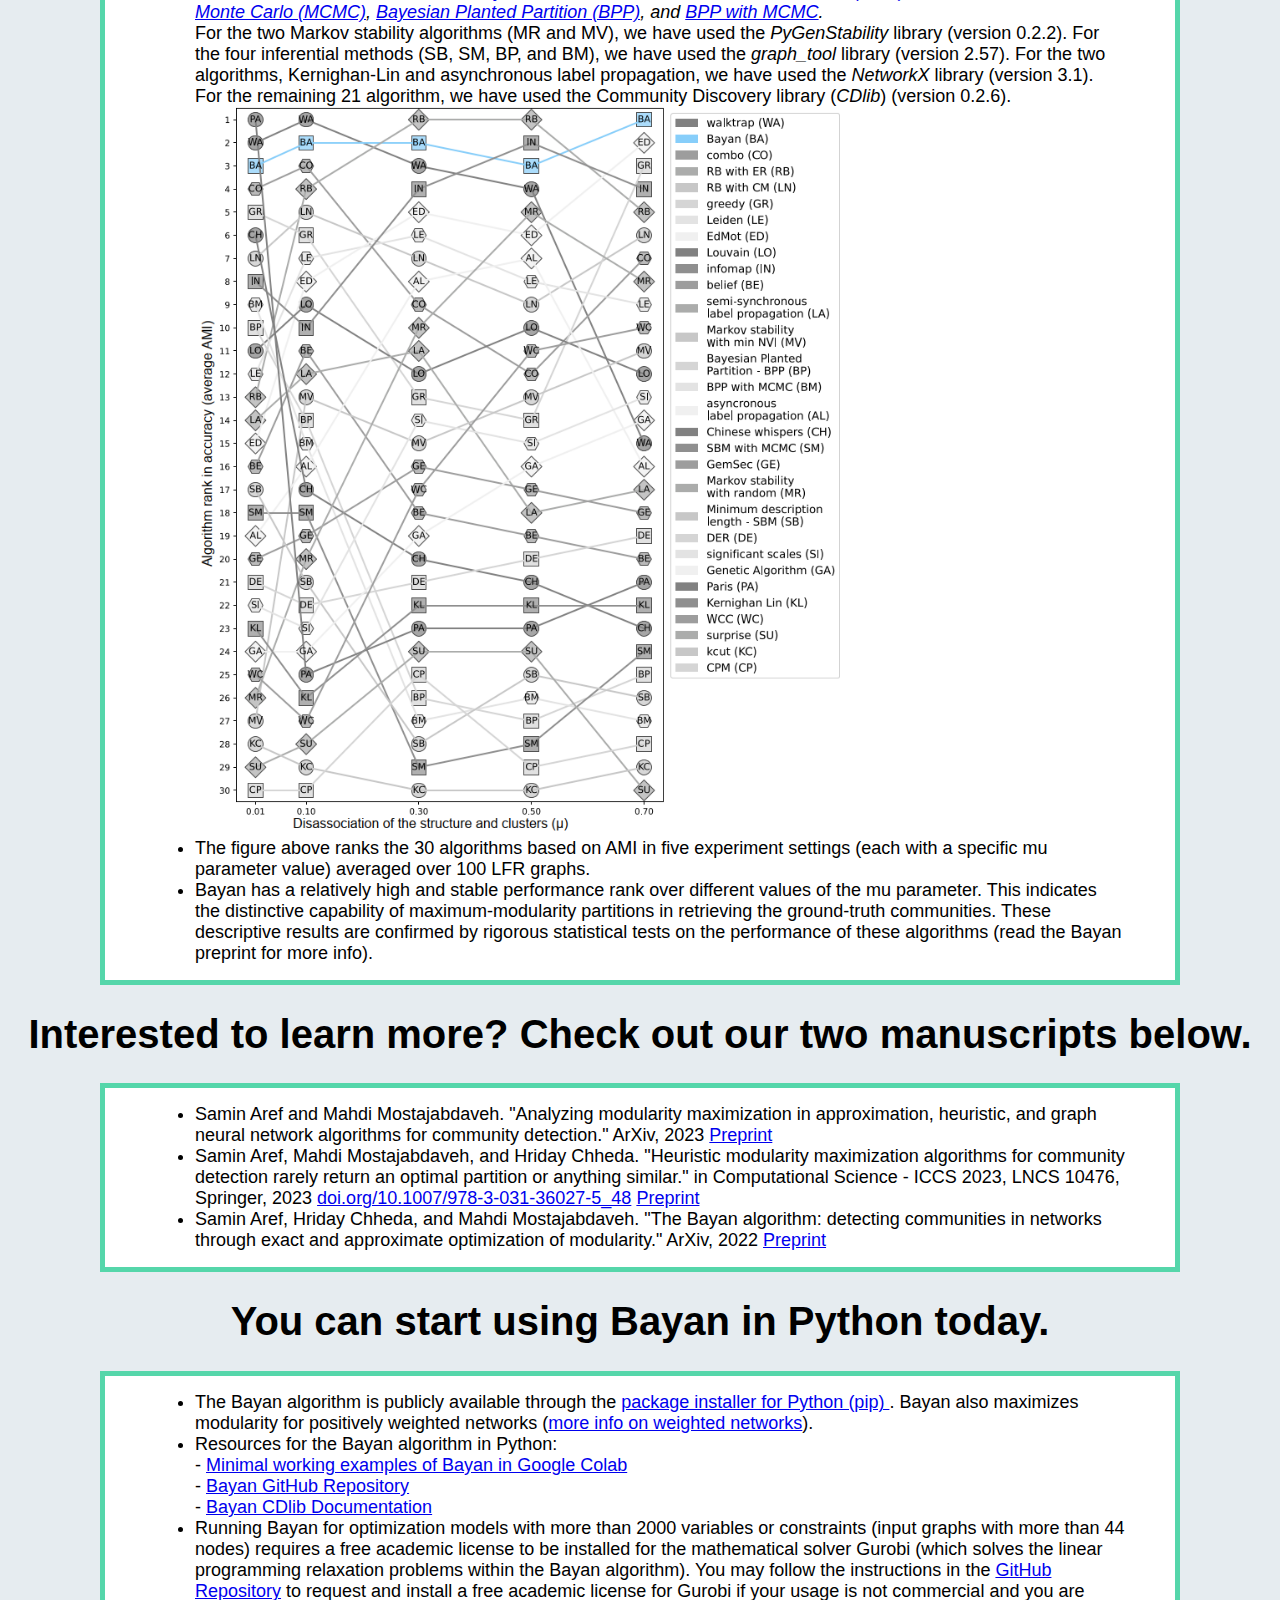
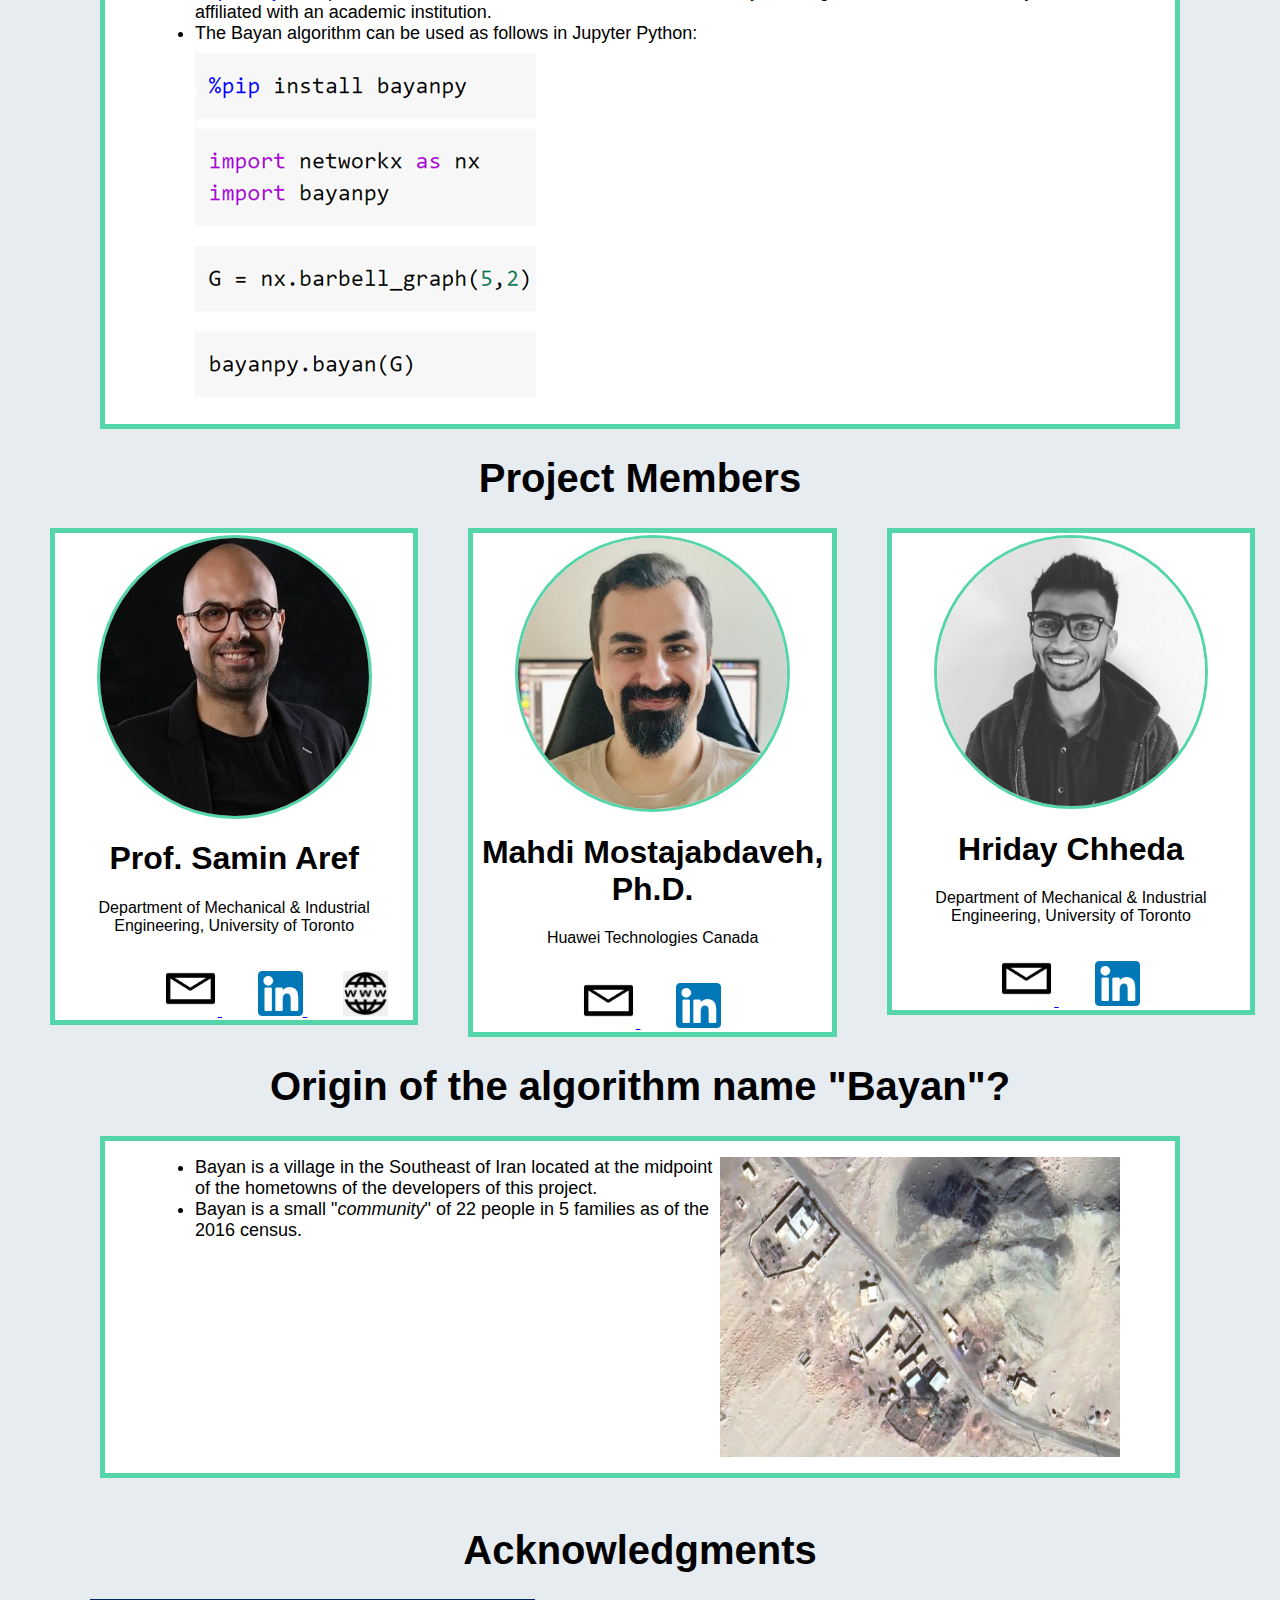
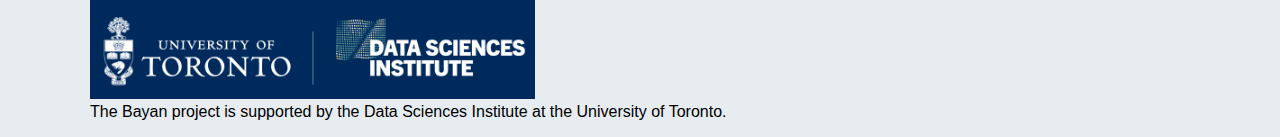
==== commit 0b05b02e: "updated papers" ====
--- a/index.html
+++ b/index.html
@@ -140,10 +140,13 @@
 		<div id="curr-work-div">
 			<ul>
 				<li>
+					Samin Aref and Mahdi Mostajabdaveh. "Analyzing modularity maximization in approximation, heuristic, and graph neural network algorithms for community detection." ArXiv, 2023 <a href="https://arxiv.org/pdf/2310.10898">Preprint</a>
+				</li>
+				<li>
 					Samin Aref, Mahdi Mostajabdaveh, and Hriday Chheda. "Heuristic modularity maximization algorithms for community detection rarely return an optimal partition or anything similar." in Computational Science - ICCS 2023, LNCS 10476, Springer, 2023 <a href="https://doi.org/10.1007/978-3-031-36027-5_48">doi.org/10.1007/978-3-031-36027-5_48</a> <a href="https://arxiv.org/pdf/2302.14698">Preprint</a>
 				</li>
 				<li>
-					Samin Aref, Hriday Chheda, and Mahdi Mostajabdaveh. "The Bayan algorithm: detecting communities in networks through exact and approximate optimization of modularity." <a href="https://arxiv.org/pdf/2209.04562">ArXiv preprint 2209.04562</a>
+					Samin Aref, Hriday Chheda, and Mahdi Mostajabdaveh. "The Bayan algorithm: detecting communities in networks through exact and approximate optimization of modularity." ArXiv, 2022 <a href="https://arxiv.org/pdf/2209.04562">Preprint</a>
 				</li>
 			</section>
 			<section id = "current-work">
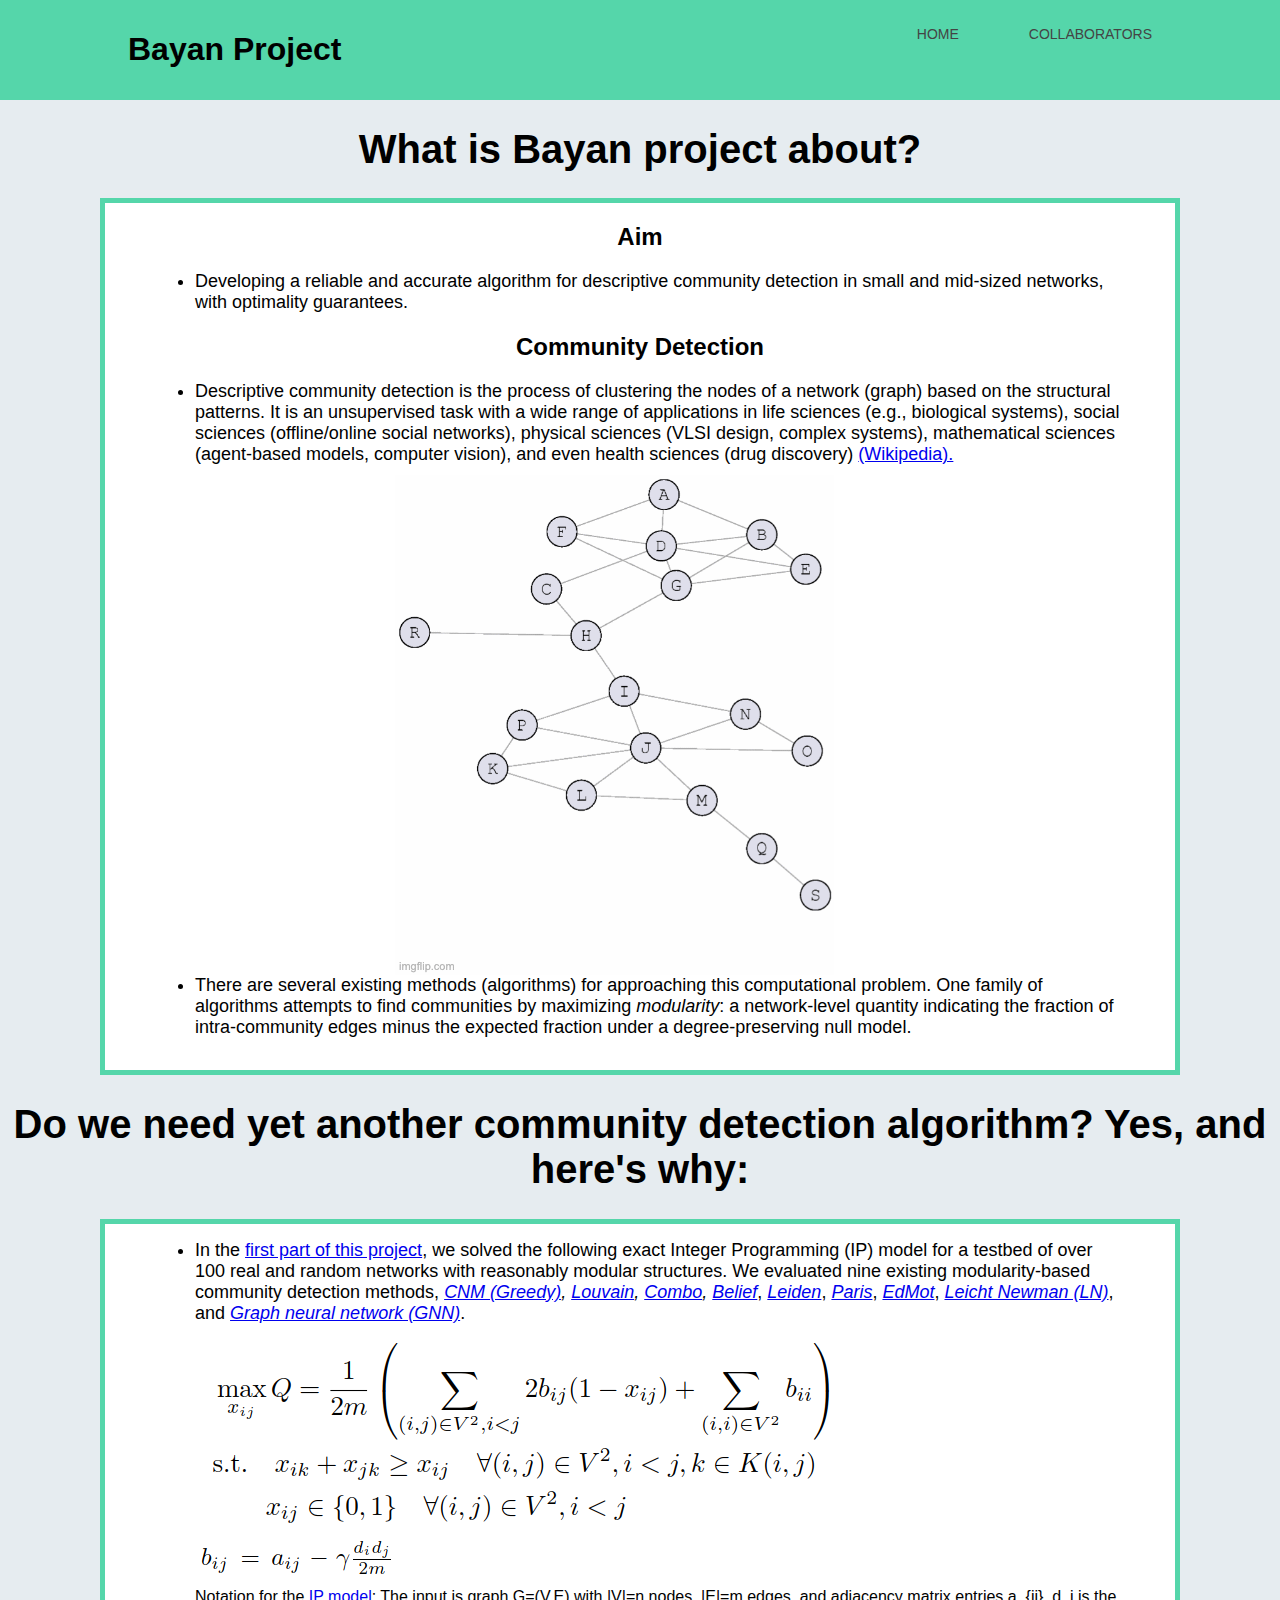
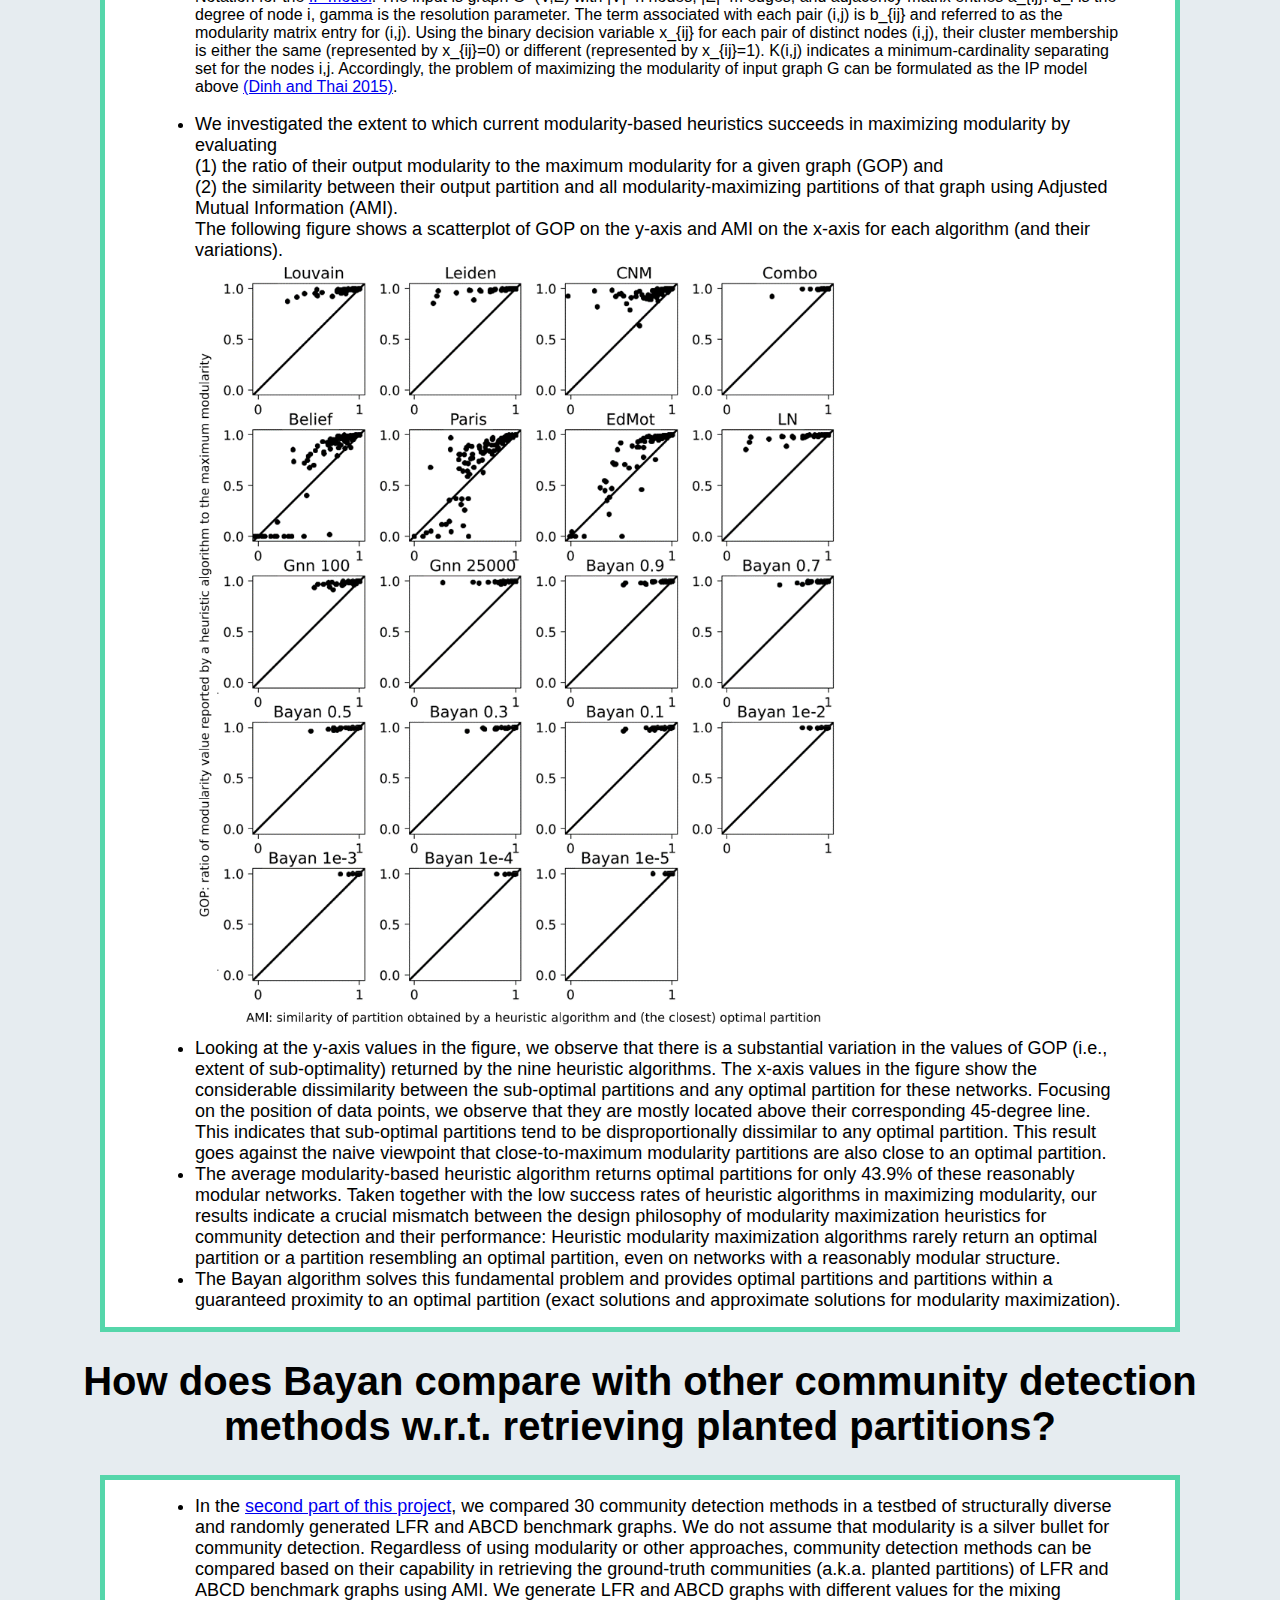
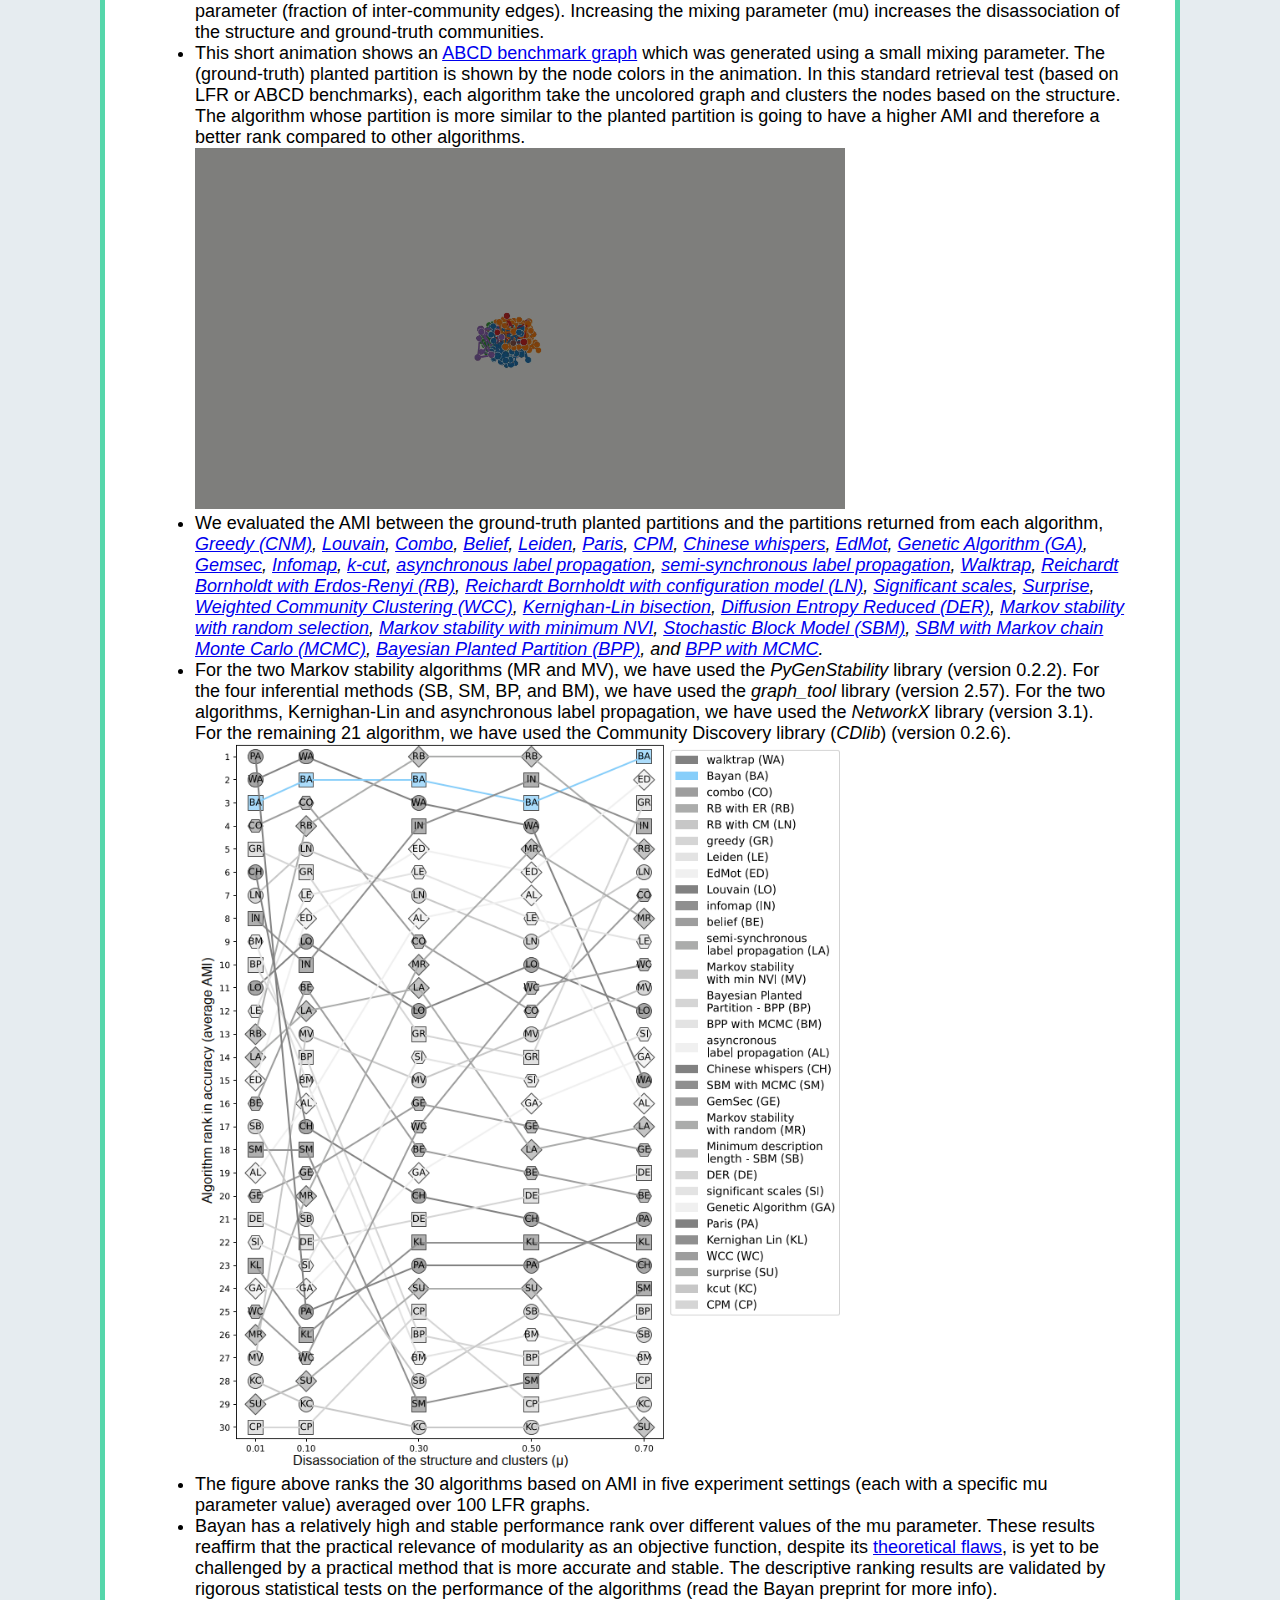
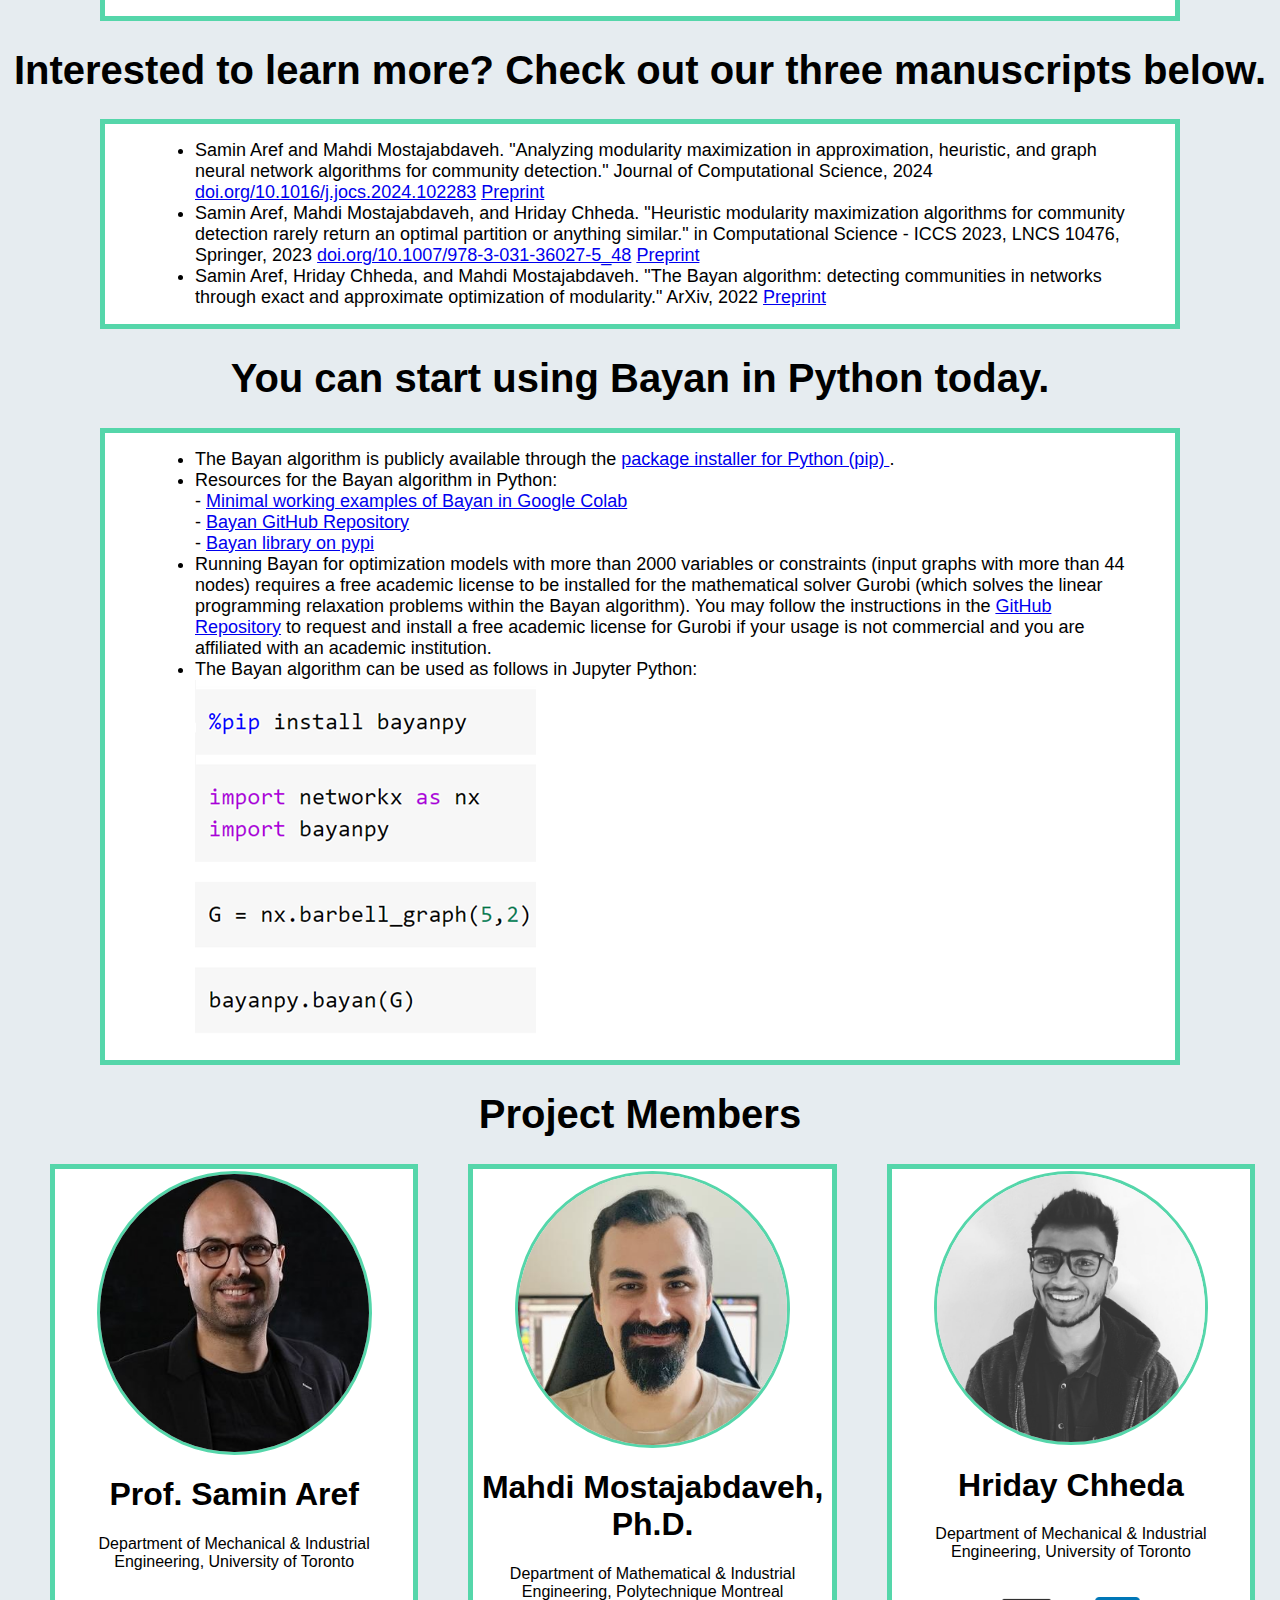
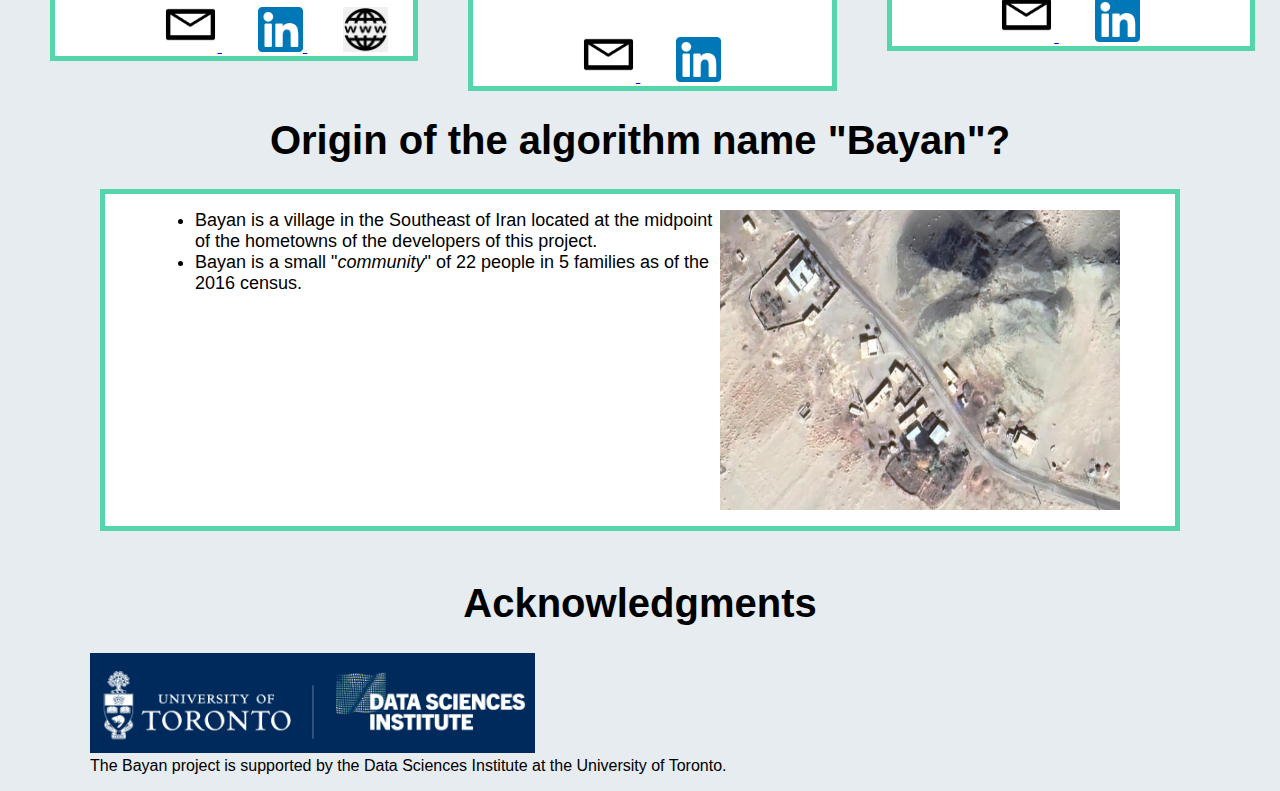
==== commit 6fe49bb9: "added the ABCD animation" ====
--- a/index.html
+++ b/index.html
@@ -29,7 +29,7 @@
   		<p>
   			<ul>
   				<li>
-  					Developing a reliable and accurate algorithm for discovering communities in small and mid-sized networks, with optimality guarantees.
+  					Developing a reliable and accurate algorithm for descriptive community detection in small and mid-sized networks, with optimality guarantees.
   				</li>
   			</ul>
   		</p>
@@ -38,7 +38,7 @@
   		</h2>
   		<ul id="cd-ul">
   				<li>
-  					Community detection is the descriptive process of clustering the nodes of a network (graph). It is an unsupervised task with a wide range of applications in life sciences (e.g., biological systems), social sciences (offline/online social networks), physical sciences (VLSI design, complex systems), mathematical sciences (agent-based models, computer vision), and even health sciences (drug discovery) <a href="https://en.wikipedia.org/wiki/Community_structure">(Wikipedia). </a>
+  					Descriptive community detection is the process of clustering the nodes of a network (graph) based on the structural patterns. It is an unsupervised task with a wide range of applications in life sciences (e.g., biological systems), social sciences (offline/online social networks), physical sciences (VLSI design, complex systems), mathematical sciences (agent-based models, computer vision), and even health sciences (drug discovery) <a href="https://en.wikipedia.org/wiki/Community_structure">(Wikipedia). </a>
   					<img src="6meupu.gif" id = "cd-gif"> </img>
   				</li>
   				<li>
@@ -57,26 +57,26 @@
   	<div id="curr-work-div">
   		<ul>
   			<li>
-  				In the <a href="https://arxiv.org/pdf/2302.14698">first part of this project</a>, we solved the following exact Integer Programming (IP) model for a testbed of 80 real networks and random graphs. We evaluated eight existing modularity-based community detection methods, <em> <a href="https://cdlib.readthedocs.io/en/latest/reference/cd_algorithms/algs/cdlib.algorithms.greedy_modularity.html">CNM (Greedy)</a>, <a href="https://cdlib.readthedocs.io/en/latest/reference/cd_algorithms/algs/cdlib.algorithms.louvain.html">Louvain</a>, <a href="https://cdlib.readthedocs.io/en/latest/reference/cd_algorithms/algs/cdlib.algorithms.pycombo.html">Combo</a>, <a href="https://cdlib.readthedocs.io/en/latest/reference/cd_algorithms/algs/cdlib.algorithms.belief.html">Belief</a></em>, <em><a href="https://cdlib.readthedocs.io/en/latest/reference/cd_algorithms/algs/cdlib.algorithms.leiden.html">Leiden</a></em>, <em><a href="https://cdlib.readthedocs.io/en/latest/reference/cd_algorithms/algs/cdlib.algorithms.paris.html">Paris</a></em>, <em><a href="https://cdlib.readthedocs.io/en/latest/reference/cd_algorithms/algs/cdlib.algorithms.edmot.html">EdMot</a></em>, and <em><a href="https://cdlib.readthedocs.io/en/latest/reference/cd_algorithms/algs/cdlib.algorithms.rb_pots.html">Leicht Newman (LN)</a></em>.<br>
+  				In the <a href="https://doi.org/10.1016/j.jocs.2024.102283">first part of this project</a>, we solved the following exact Integer Programming (IP) model for a testbed of over 100 real and random networks with reasonably modular structures. We evaluated nine existing modularity-based community detection methods, <em> <a href="https://cdlib.readthedocs.io/en/latest/bibliography.html#algorithms">CNM (Greedy)</a>, <a href="https://cdlib.readthedocs.io/en/latest/bibliography.html#algorithms">Louvain</a>, <a href="https://cdlib.readthedocs.io/en/latest/bibliography.html#algorithms">Combo</a>, <a href="https://cdlib.readthedocs.io/en/latest/bibliography.html#algorithms">Belief</a></em>, <em><a href="https://cdlib.readthedocs.io/en/latest/bibliography.html#algorithms">Leiden</a></em>, <em><a href="https://cdlib.readthedocs.io/en/latest/bibliography.html#algorithms">Paris</a></em>, <em><a href="https://cdlib.readthedocs.io/en/latest/bibliography.html#algorithms">EdMot</a></em>, <em><a href="https://cdlib.readthedocs.io/en/latest/bibliography.html#algorithms">Leicht Newman (LN)</a></em>, and <em><a href="https://github.com/Alexander-Belyi/GNNS">Graph neural network (GNN)</a></em>.<br>
   			</li>
   			<img src="ip_formulation.png">
 				<br>
 				Notation for the <a href="https://doi.org/10.1080/15427951.2014.950875"> IP model</a>: The input is graph G=(V,E) with |V|=n nodes, |E|=m edges, and adjacency matrix entries a_{ij}. d_i is the degree of node i, gamma is the resolution parameter. The term associated with each pair (i,j) is b_{ij} and referred to as the modularity matrix entry for (i,j). Using the binary decision variable x_{ij} for each pair of distinct nodes (i,j), their cluster membership is either the same (represented by x_{ij}=0) or different (represented by x_{ij}=1). K(i,j) indicates a minimum-cardinality separating set for the nodes i,j. Accordingly, the problem of maximizing the modularity of input graph G can be formulated as the IP model above <a href="https://doi.org/10.1080/15427951.2014.950875">(Dinh and Thai 2015)</a>.
 				<br><br>
   			<li>
-  				We investigated the extent to which current heuristic modularity maximization algorithms succeed in maximizing modularity by evaluating <br>(1) the ratio of their output modularity to the maximum modularity for a given graph (GOP) and <br>(2) the similarity between their output partition and all modularity-maximizing partitions of that graph using Adjusted Mutual Information (AMI).<br> The following figure shows scatterplots of GOP on the y-axis and AMI on the x-axis for the combination of each network and algorithm.<br>
+  				We investigated the extent to which current modularity-based heuristics succeeds in maximizing modularity by evaluating <br>(1) the ratio of their output modularity to the maximum modularity for a given graph (GOP) and <br>(2) the similarity between their output partition and all modularity-maximizing partitions of that graph using Adjusted Mutual Information (AMI).<br> The following figure shows a scatterplot of GOP on the y-axis and AMI on the x-axis for each algorithm (and their variations).<br>
   			</li>
 
   				<img src="scatter.png"
 				width="650">
   				<br>
 				<li>
-  				Looking at the y-axis values in the figure, we observe that there is a substantial variation in the values of GOP (i.e., extent of sub-optimality) returned by the eight heuristic algorithms. The x-axis values in the figure show the considerable dissimilarity between the sub-optimal partitions and any optimal partition for these networks. Focusing on the position of data points, we observe that they are mostly located above their corresponding 45-degree line. This indicates that sub-optimal partitions tend to be disproportionally dissimilar to any optimal partition. This result goes against the naive viewpoint that close-to-maximum modularity partitions are also close to an optimal partition.
+  				Looking at the y-axis values in the figure, we observe that there is a substantial variation in the values of GOP (i.e., extent of sub-optimality) returned by the nine heuristic algorithms. The x-axis values in the figure show the considerable dissimilarity between the sub-optimal partitions and any optimal partition for these networks. Focusing on the position of data points, we observe that they are mostly located above their corresponding 45-degree line. This indicates that sub-optimal partitions tend to be disproportionally dissimilar to any optimal partition. This result goes against the naive viewpoint that close-to-maximum modularity partitions are also close to an optimal partition.
   			<li>
-					The average modularity-based heuristic algorithm returns optimal partitions for only 19.4% of these graphs. Taken together with the low success rates of heuristic algorithms in maximizing modularity, our results indicate a crucial mismatch between the design philosophy of modularity maximization algorithms for community detection and their performance: Heuristic modularity maximization algorithms rarely return an optimal partition or a partition resembling an optimal partition.
+					The average modularity-based heuristic algorithm returns optimal partitions for only 43.9% of these reasonably modular networks. Taken together with the low success rates of heuristic algorithms in maximizing modularity, our results indicate a crucial mismatch between the design philosophy of modularity maximization heuristics for community detection and their performance: Heuristic modularity maximization algorithms rarely return an optimal partition or a partition resembling an optimal partition, even on networks with a reasonably modular structure.
 			</li>
 			<li>
-         The Bayan algorithm solves this fundamental problem and provides optimal partitions and partitions within a guaranteed proximity to an optimal partition.
+         The Bayan algorithm solves this fundamental problem and provides optimal partitions and partitions within a guaranteed proximity to an optimal partition (exact solutions and approximate solutions for modularity maximization).
   			</li>
   		</ul>
   	</div>
@@ -84,38 +84,44 @@
 
 
 	<section id = "current-work">
-		<h1 id="curr-work">How does Bayan compare with other community detection methods?</h1>
+		<h1 id="curr-work">How does Bayan compare with other community detection methods w.r.t. retrieving planted partitions?</h1>
 
 		<div id="curr-work-div">
 			<ul>
 				<li>
-					In the <a href="https://arxiv.org/pdf/2209.04562">second part of this project</a>, we compared Bayan with 29 existing methods for community detection in a testbed of randomly generated LFR benchmark graphs (and ABCD benchmark graphs). Regardless of using modularity or other approaches, community detection methods can be compared based on their capability in retrieving the ground-truth communities of LFR benchmark graphs using AMI. We generate LFR graphs with different values for the mixing parameter mu (fraction of inter-community edges). Increasing mu increases the disassociation of the structure and ground-truth communities.
-				</li>
+					In the <a href="https://arxiv.org/pdf/2209.04562">second part of this project</a>, we compared 30 community detection methods in a testbed of structurally diverse and randomly generated LFR and ABCD benchmark graphs. We do not assume that modularity is a silver bullet for community detection. Regardless of using modularity or other approaches, community detection methods can be compared based on their capability in retrieving the ground-truth communities (a.k.a. planted partitions) of LFR and ABCD benchmark graphs using AMI. We generate LFR and ABCD graphs with different values for the mixing parameter (fraction of inter-community edges). Increasing the mixing parameter (mu) increases the disassociation of the structure and ground-truth communities.
+				</li>
+				<li>
+					This short animation shows an <a href="https://github.com/bkamins/ABCDGraphGenerator.jl">ABCD benchmark graph</a> which was generated using a small mixing parameter. The (ground-truth) planted partition is shown by the node colors in the animation. In this standard retrieval test (based on LFR or ABCD benchmarks), each algorithm take the uncolored graph and clusters the nodes based on the structure. The algorithm whose partition is more similar to the planted partition is going to have a higher AMI and therefore a better rank compared to other algorithms.					
+				</li>
+				 <img src="abcd.gif"
+				width="650">
+  				<br>
 				<li>
 					We evaluated the AMI between the ground-truth planted partitions and the partitions returned from each algorithm,
-					<em> <a href="https://cdlib.readthedocs.io/en/latest/reference/cd_algorithms/algs/cdlib.algorithms.greedy_modularity.html">Greedy (CNM)</a>,
-						 <a href="https://cdlib.readthedocs.io/en/latest/reference/cd_algorithms/algs/cdlib.algorithms.louvain.html">Louvain</a>,
-						 <a href="https://cdlib.readthedocs.io/en/latest/reference/cd_algorithms/algs/cdlib.algorithms.pycombo.html">Combo</a>,
-						 <a href="https://cdlib.readthedocs.io/en/latest/reference/cd_algorithms/algs/cdlib.algorithms.belief.html">Belief</a>,
-					   <a href="https://cdlib.readthedocs.io/en/latest/reference/cd_algorithms/algs/cdlib.algorithms.leiden.html">Leiden</a>,
-						 <a href="https://cdlib.readthedocs.io/en/latest/reference/cd_algorithms/algs/cdlib.algorithms.paris.html">Paris</a>,
-						 <a href="https://cdlib.readthedocs.io/en/latest/reference/cd_algorithms/algs/cdlib.algorithms.cpm.html">CPM</a>,
-						 <a href="https://cdlib.readthedocs.io/en/latest/reference/cd_algorithms/algs/cdlib.algorithms.chinesewhispers.html">Chinese whispers</a>,
-						 <a href="https://cdlib.readthedocs.io/en/latest/reference/cd_algorithms/algs/cdlib.algorithms.edmot.html">EdMot</a>,
-						 <a href="https://cdlib.readthedocs.io/en/latest/reference/cd_algorithms/algs/cdlib.algorithms.ga.html">Genetic Algorithm (GA)</a>,
-						 <a href="https://cdlib.readthedocs.io/en/latest/reference/cd_algorithms/algs/cdlib.algorithms.gemsec.html">Gemsec</a>,
-						 <a href="https://cdlib.readthedocs.io/en/latest/reference/cd_algorithms/algs/cdlib.algorithms.infomap.html">Infomap</a>,
-						 <a href="https://cdlib.readthedocs.io/en/latest/reference/cd_algorithms/algs/cdlib.algorithms.kcut.html">k-cut</a>,
+					<em> <a href="https://cdlib.readthedocs.io/en/latest/bibliography.html#algorithms">Greedy (CNM)</a>,
+						 <a href="https://cdlib.readthedocs.io/en/latest/bibliography.html#algorithms">Louvain</a>,
+						 <a href="https://cdlib.readthedocs.io/en/latest/bibliography.html#algorithms">Combo</a>,
+						 <a href="https://cdlib.readthedocs.io/en/latest/bibliography.html#algorithms">Belief</a>,
+					     <a href="https://cdlib.readthedocs.io/en/latest/bibliography.html#algorithms">Leiden</a>,
+						 <a href="https://cdlib.readthedocs.io/en/latest/bibliography.html#algorithms">Paris</a>,
+						 <a href="https://cdlib.readthedocs.io/en/latest/bibliography.html#algorithms">CPM</a>,
+						 <a href="https://cdlib.readthedocs.io/en/latest/bibliography.html#algorithms">Chinese whispers</a>,
+						 <a href="https://cdlib.readthedocs.io/en/latest/bibliography.html#algorithms">EdMot</a>,
+						 <a href="https://cdlib.readthedocs.io/en/latest/bibliography.html#algorithms">Genetic Algorithm (GA)</a>,
+						 <a href="https://cdlib.readthedocs.io/en/latest/bibliography.html#algorithms">Gemsec</a>,
+						 <a href="https://cdlib.readthedocs.io/en/latest/bibliography.html#algorithms">Infomap</a>,
+						 <a href="https://cdlib.readthedocs.io/en/latest/bibliography.html#algorithms">k-cut</a>,
 						 <a href="https://networkx.org/documentation/stable/reference/algorithms/generated/networkx.algorithms.community.label_propagation.asyn_lpa_communities.html">asynchronous label propagation</a>,
-						 <a href="https://cdlib.readthedocs.io/en/latest/reference/cd_algorithms/algs/cdlib.algorithms.label_propagation.html">semi-synchronous label propagation</a>,
-						 <a href="https://cdlib.readthedocs.io/en/latest/reference/cd_algorithms/algs/cdlib.algorithms.walktrap.html">Walktrap</a>,
-						 <a href="https://cdlib.readthedocs.io/en/latest/reference/cd_algorithms/algs/cdlib.algorithms.rber_pots.html">Reichardt Bornholdt with Erdos-Renyi (RB)</a>,
-						 <a href="https://cdlib.readthedocs.io/en/latest/reference/cd_algorithms/algs/cdlib.algorithms.rb_pots.html">Reichardt Bornholdt with configuration model (LN)</a>,
-						 <a href="https://cdlib.readthedocs.io/en/latest/reference/cd_algorithms/algs/cdlib.algorithms.significance_communities.html">Significant scales</a>,
-						 <a href="https://cdlib.readthedocs.io/en/latest/reference/cd_algorithms/algs/cdlib.algorithms.surprise_communities.html">Surprise</a>,
-						 <a href="https://cdlib.readthedocs.io/en/latest/reference/cd_algorithms/algs/cdlib.algorithms.scd.html">Weighted Community Clustering (WCC)</a>,
+						 <a href="https://cdlib.readthedocs.io/en/latest/bibliography.html#algorithms">semi-synchronous label propagation</a>,
+						 <a href="https://cdlib.readthedocs.io/en/latest/bibliography.html#algorithms">Walktrap</a>,
+						 <a href="https://cdlib.readthedocs.io/en/latest/bibliography.html#algorithms">Reichardt Bornholdt with Erdos-Renyi (RB)</a>,
+						 <a href="https://cdlib.readthedocs.io/en/latest/bibliography.html#algorithms">Reichardt Bornholdt with configuration model (LN)</a>,
+						 <a href="https://cdlib.readthedocs.io/en/latest/bibliography.html#algorithms">Significant scales</a>,
+						 <a href="https://cdlib.readthedocs.io/en/latest/bibliography.html#algorithms">Surprise</a>,
+						 <a href="https://cdlib.readthedocs.io/en/latest/bibliography.html#algorithms">Weighted Community Clustering (WCC)</a>,
 						 <a href="https://networkx.org/documentation/stable/reference/algorithms/generated/networkx.algorithms.community.kernighan_lin.kernighan_lin_bisection.html#networkx.algorithms.community.kernighan_lin.kernighan_lin_bisection">Kernighan-Lin bisection</a>,
-						 <a href="https://cdlib.readthedocs.io/en/latest/reference/cd_algorithms/algs/cdlib.algorithms.der.html">Diffusion Entropy Reduced (DER)</a>,
+						 <a href="https://cdlib.readthedocs.io/en/latest/bibliography.html#algorithms">Diffusion Entropy Reduced (DER)</a>,
 						 <a href="https://github.com/barahona-research-group/PyGenStability">Markov stability with random selection</a>,
 						 <a href="https://github.com/barahona-research-group/PyGenStability">Markov stability with minimum NVI</a>,
 						 <a href="https://graph-tool.skewed.de/static/doc/demos/inference/inference.html">Stochastic Block Model (SBM)</a>,
@@ -123,24 +129,29 @@
 						 <a href="https://graph-tool.skewed.de/static/doc/demos/inference/inference.html">Bayesian Planted Partition (BPP)</a>, and
 						 <a href="https://graph-tool.skewed.de/static/doc/demos/inference/inference.html">BPP with MCMC</a>.
 						 </em><br>
+					</li>	 
+					<li>
 						 For the two Markov stability algorithms (MR and MV), we have used the <em>PyGenStability</em> library (version 0.2.2). For the four inferential methods (SB, SM, BP, and BM), we have used the <em>graph_tool</em> library (version 2.57). For the two algorithms, Kernighan-Lin and asynchronous label propagation, we have used the <em>NetworkX</em> library (version 3.1). For the remaining 21 algorithm, we have used the Community Discovery library (<em>CDlib</em>) (version 0.2.6).<br>
+					</li>
 					<img src="ranking.png"
 					width="650">
 					<li>
 					The figure above ranks the 30 algorithms based on AMI in five experiment settings (each with a specific mu parameter value) averaged over 100 LFR graphs.
   			</li>
 				<li>
-					Bayan has a relatively high and stable performance rank over different values of the mu parameter. This indicates the distinctive capability of maximum-modularity partitions in retrieving the ground-truth communities. These descriptive results are confirmed by rigorous statistical tests on the performance of these algorithms (read the Bayan preprint for more info).
+					Bayan has a relatively high and stable performance rank over different values of the mu parameter. These results reaffirm that the practical relevance of modularity as an objective function, despite its <a href="https://skewed.de/tiago/posts/modularity-harmful/">theoretical flaws</a>, is yet to be challenged by a practical method that is more accurate and stable. The descriptive ranking results are validated by rigorous statistical tests on the performance of the algorithms (read the Bayan preprint for more info). 
 				</li>
 			</ul>
 		</div>
 	</section>
 	<section id = "current-work">
-		<h1 id="curr-work">Interested to learn more? Check out our two manuscripts below.</h1>
+		<h1 id="curr-work">Interested to learn more? Check out our three manuscripts below.</h1>
 		<div id="curr-work-div">
 			<ul>
 				<li>
-					Samin Aref and Mahdi Mostajabdaveh. "Analyzing modularity maximization in approximation, heuristic, and graph neural network algorithms for community detection." ArXiv, 2023 <a href="https://arxiv.org/pdf/2310.10898">Preprint</a>
+					Samin Aref and Mahdi Mostajabdaveh. "Analyzing modularity maximization in approximation, heuristic, and graph neural network algorithms for community detection." Journal of Computational Science, 2024
+					<a href="https://doi.org/10.1016/j.jocs.2024.102283">doi.org/10.1016/j.jocs.2024.102283</a>
+					<a href="https://arxiv.org/pdf/2310.10898">Preprint</a>
 				</li>
 				<li>
 					Samin Aref, Mahdi Mostajabdaveh, and Hriday Chheda. "Heuristic modularity maximization algorithms for community detection rarely return an optimal partition or anything similar." in Computational Science - ICCS 2023, LNCS 10476, Springer, 2023 <a href="https://doi.org/10.1007/978-3-031-36027-5_48">doi.org/10.1007/978-3-031-36027-5_48</a> <a href="https://arxiv.org/pdf/2302.14698">Preprint</a>
@@ -154,13 +165,13 @@
 				<div id="curr-work-div">
 					<ul>
 						<li>
-						The Bayan algorithm is publicly available through the <a href="https://pypi.org/project/bayanpy/">package installer for Python (pip) </a>. Bayan also maximizes modularity for positively weighted networks (<a href="https://tinyurl.com/bayancolab">more info on weighted networks</a>).</li>
+						The Bayan algorithm is publicly available through the <a href="https://pypi.org/project/bayanpy/">package installer for Python (pip) </a>. </li>
 						<li>
 						Resources for the Bayan algorithm in Python: <br>
-						- <a href="https://tinyurl.com/bayancolab">Minimal working examples of Bayan in Google Colab</a> <br>
+						- <a href="https://colab.research.google.com/drive/1_Clxp5FcEYJVn_w7Q6zm8bX0t1TEg7m_?usp=sharing">Minimal working examples of Bayan in Google Colab</a> <br>
 						- <a href="https://github.com/saref/bayan">Bayan GitHub Repository</a> <br>
-						- <a href="https://cdlib.readthedocs.io/en/latest/reference/cd_algorithms/algs/cdlib.algorithms.bayan.html
-			">Bayan CDlib Documentation</a> <br>
+						- <a href="https://pypi.org/project/bayanpy/
+			">Bayan library on pypi</a> <br>
 
 						</li>
 				<li>
@@ -202,7 +213,7 @@
 		<div id = "personal-mahdi" >
 			<img src="Mahdi.jpg" id="myphoto" >
 			<h1 id = "nametag">Mahdi Mostajabdaveh, Ph.D.</h1>
-			<p id = "student">Huawei Technologies Canada</p>
+			<p id = "student">Department of Mathematical & Industrial Engineering, Polytechnique Montreal</p>
 			<p id = "univ"> </p
 			<a href="http://mahdimostajab.com/">
 			<p id="suds"></p>
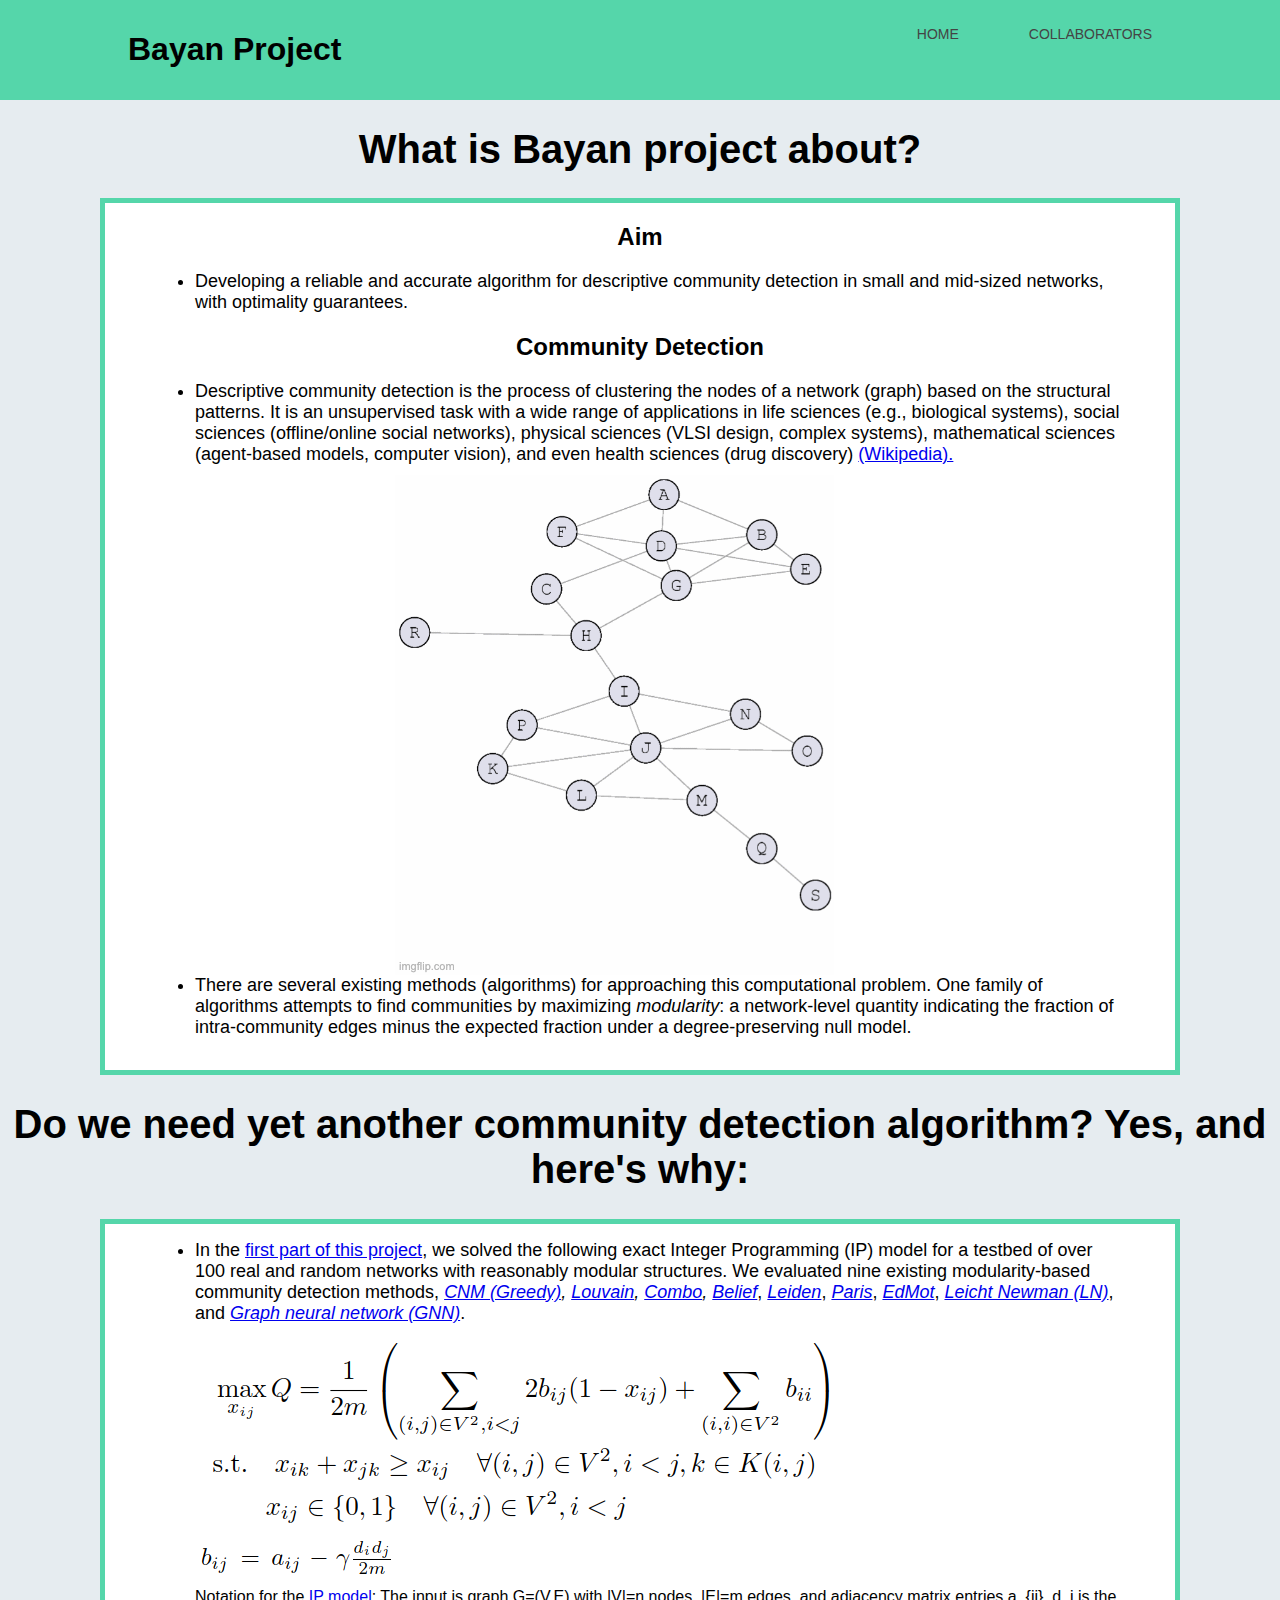
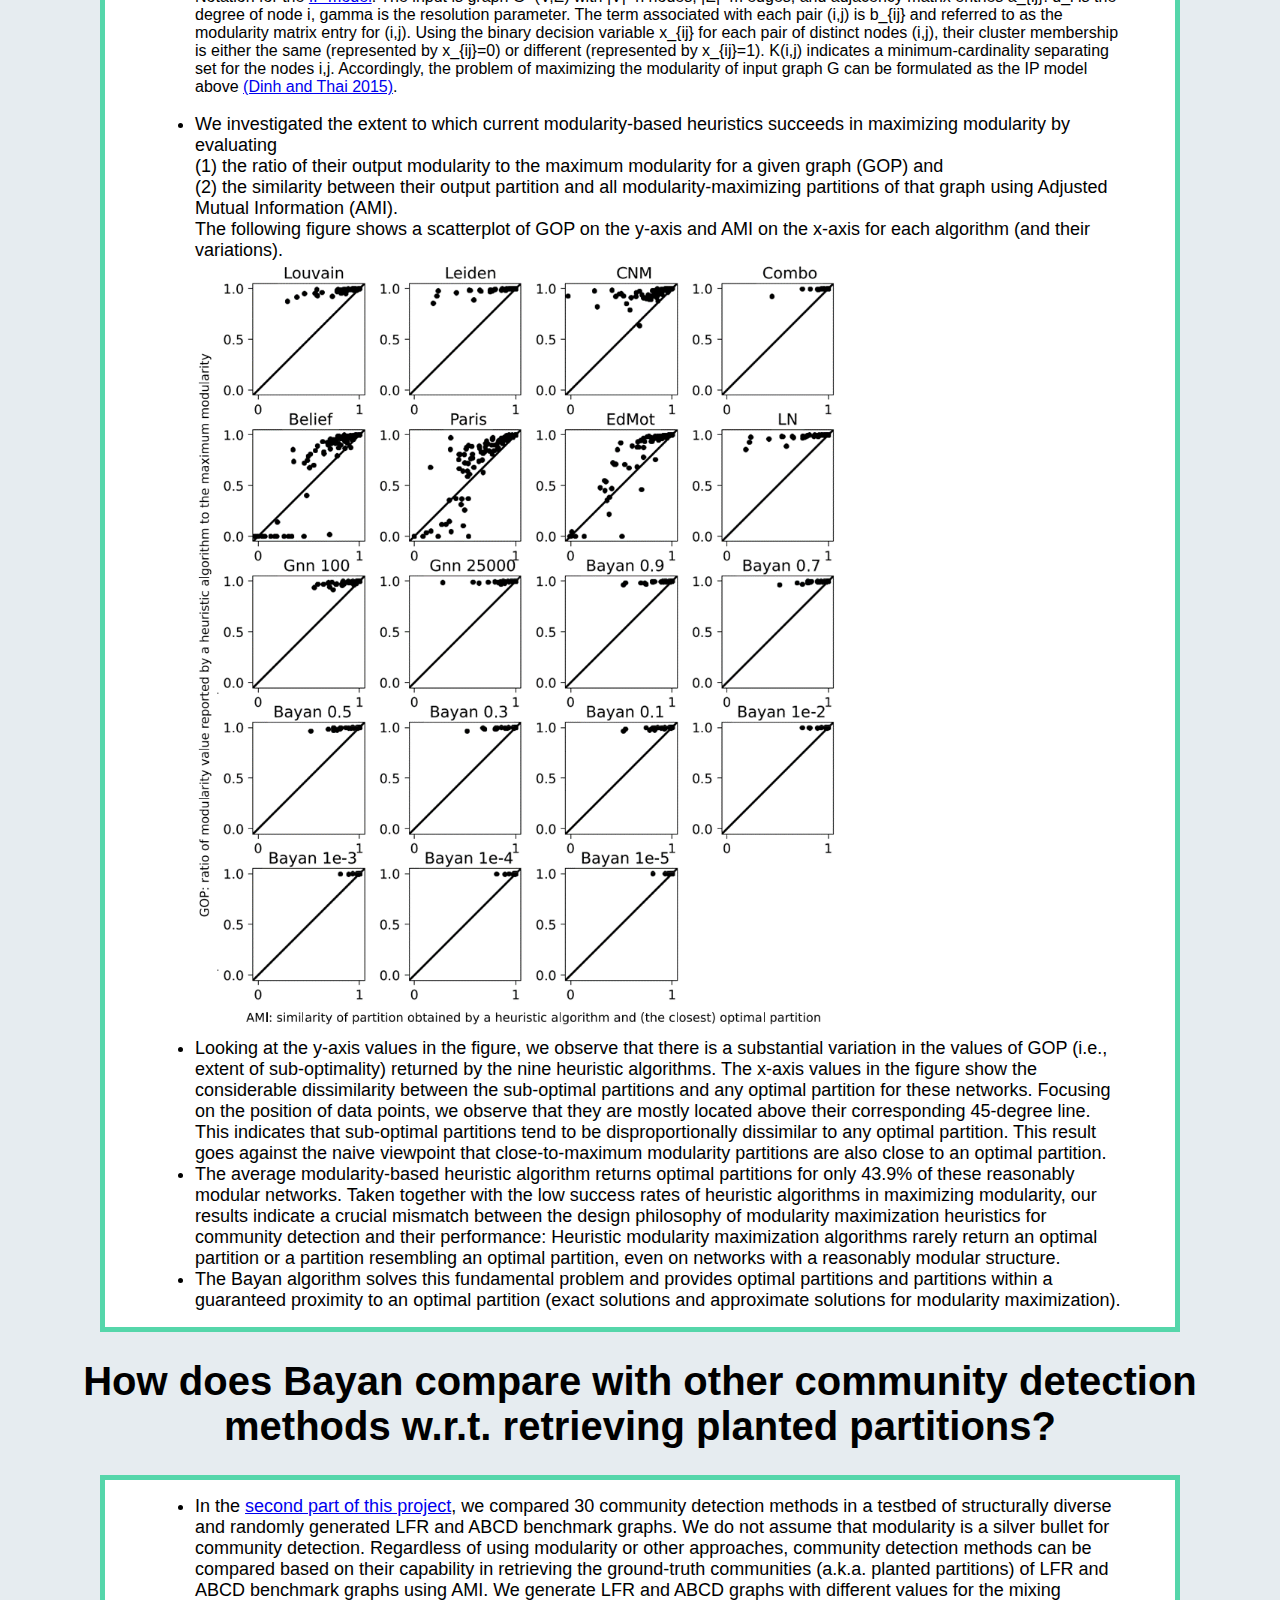
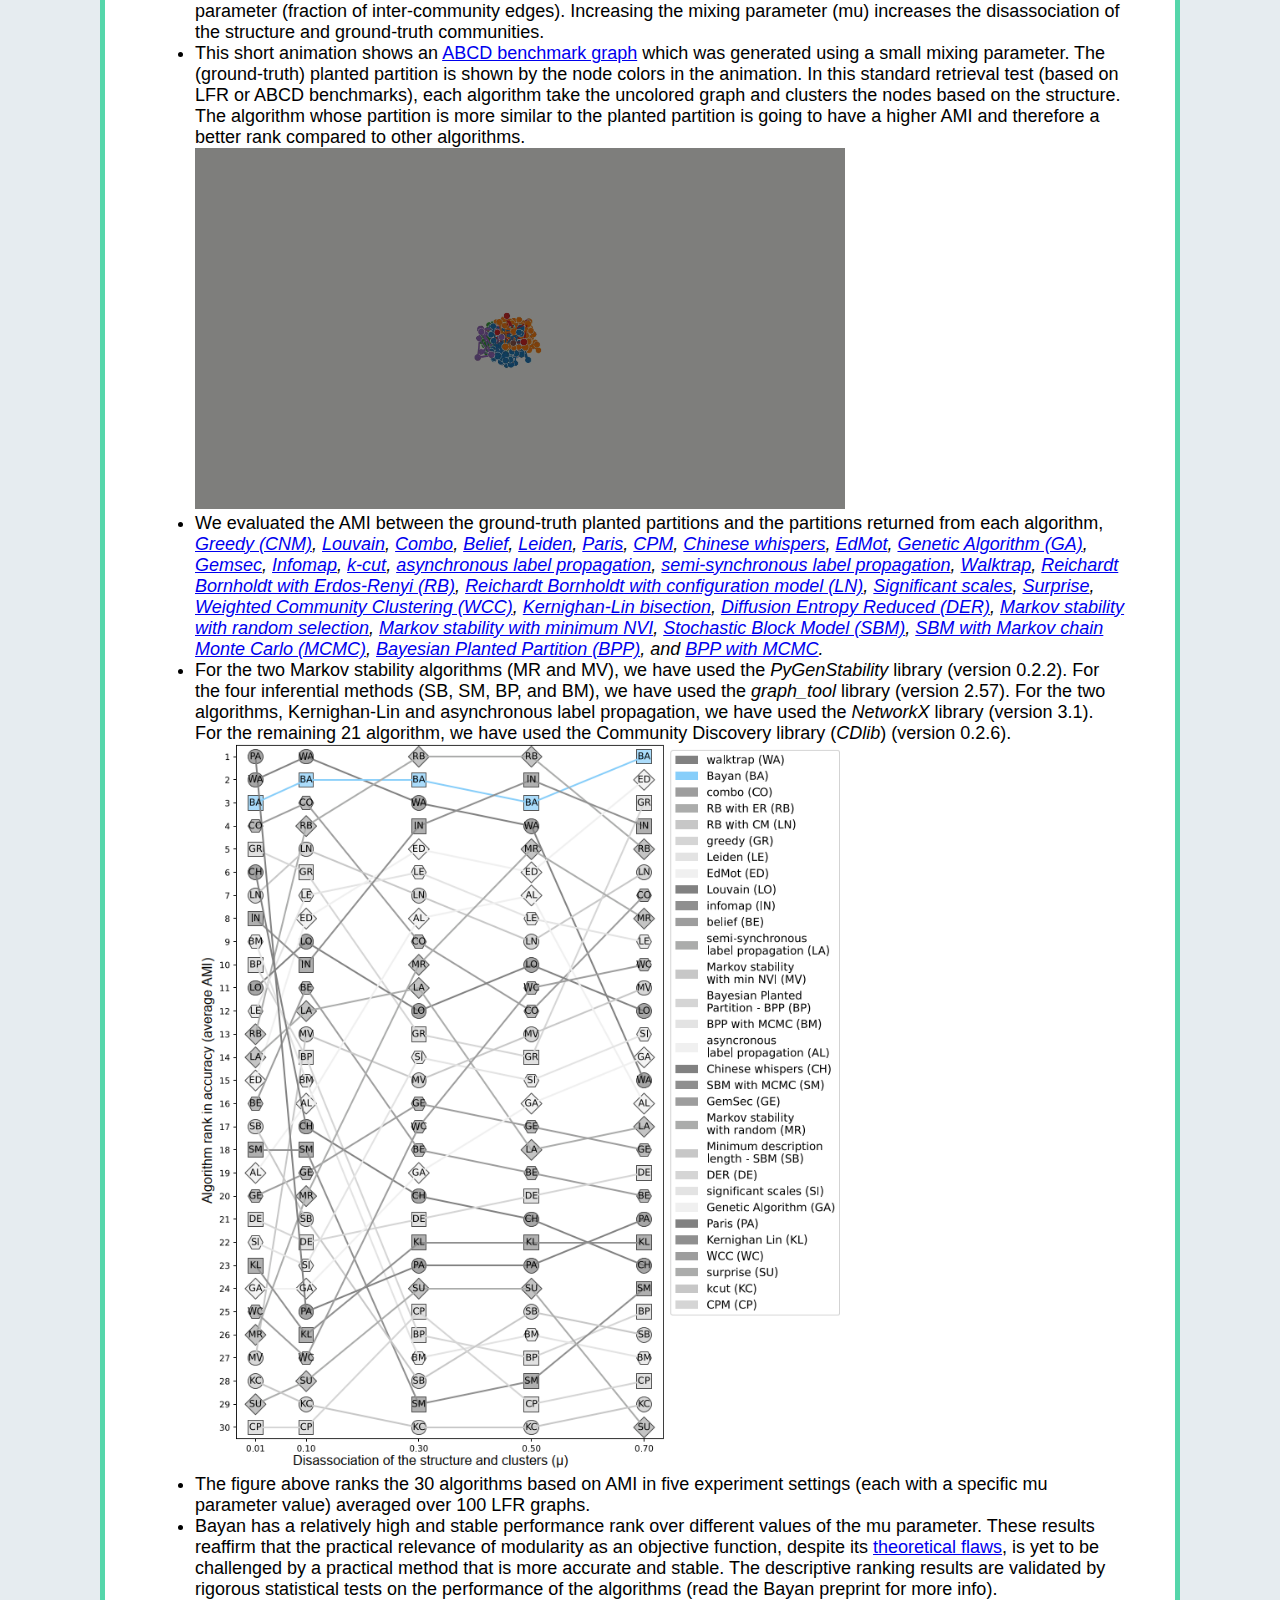
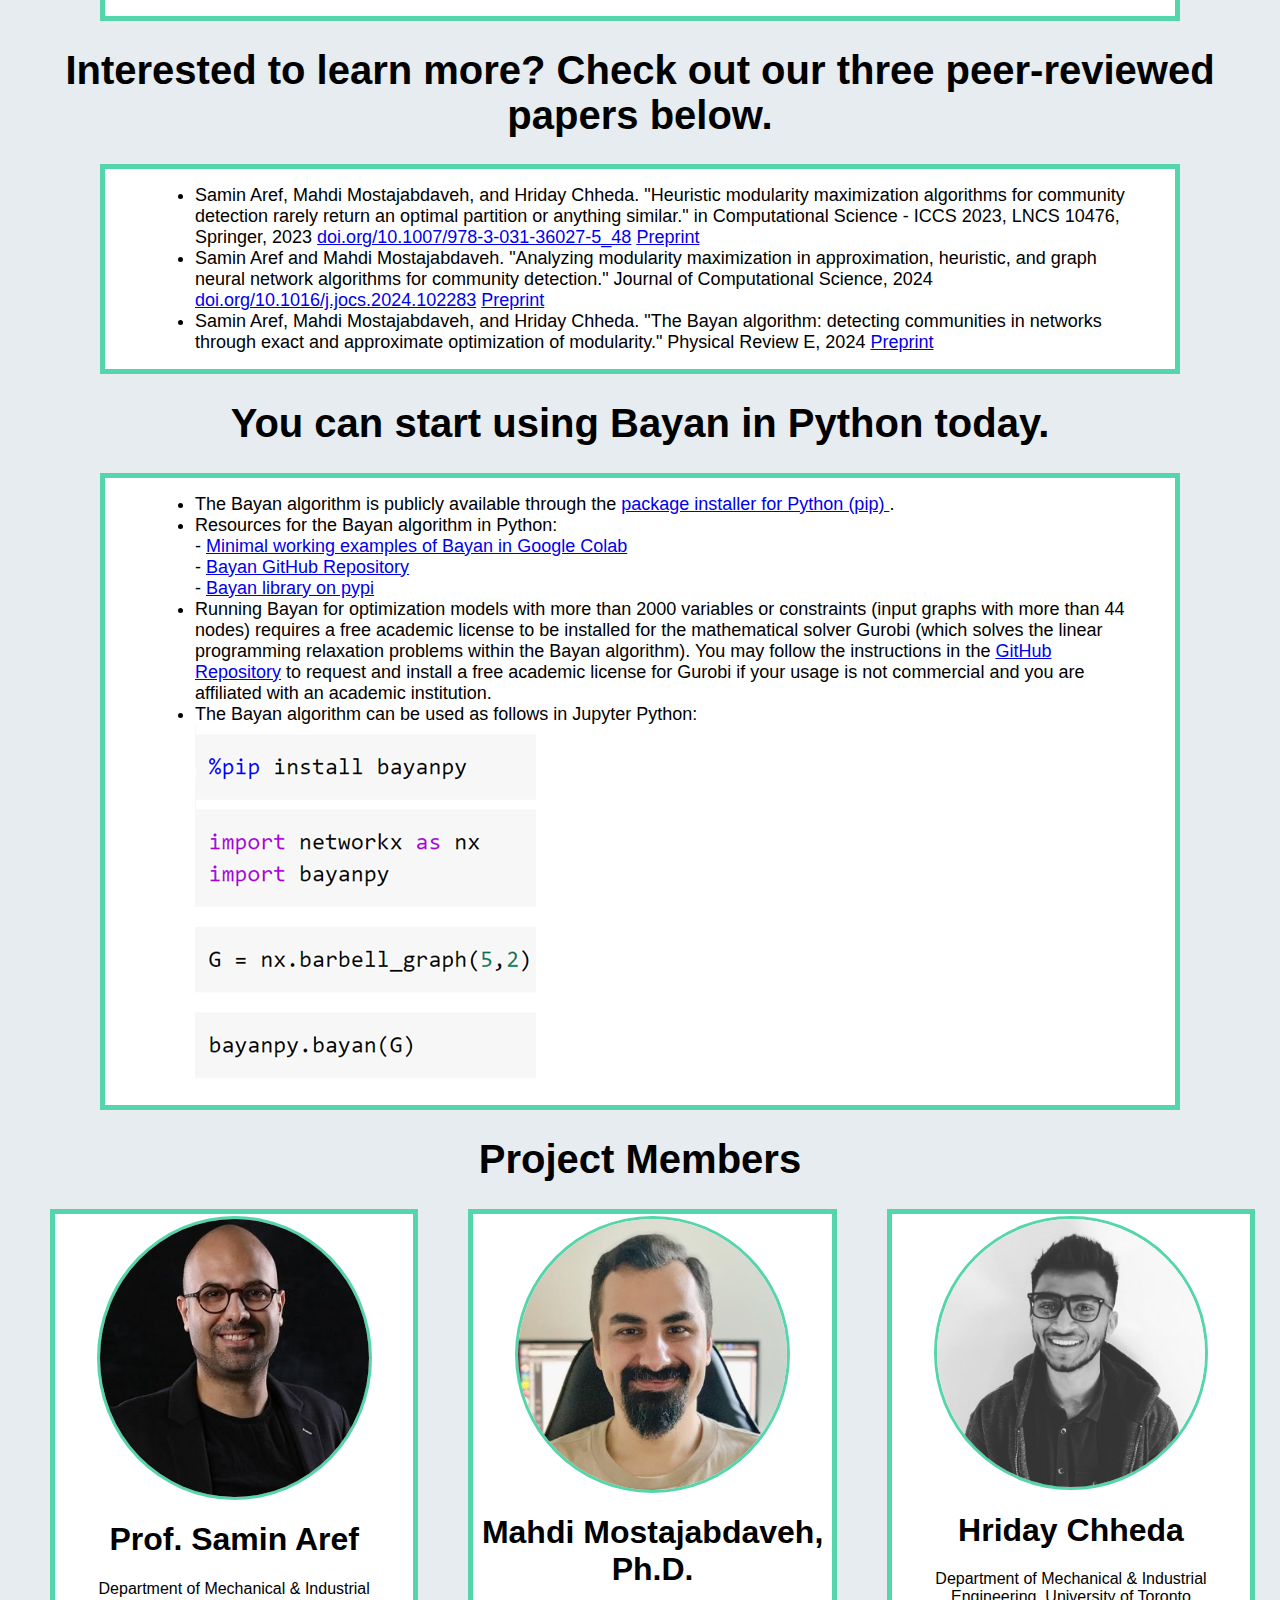
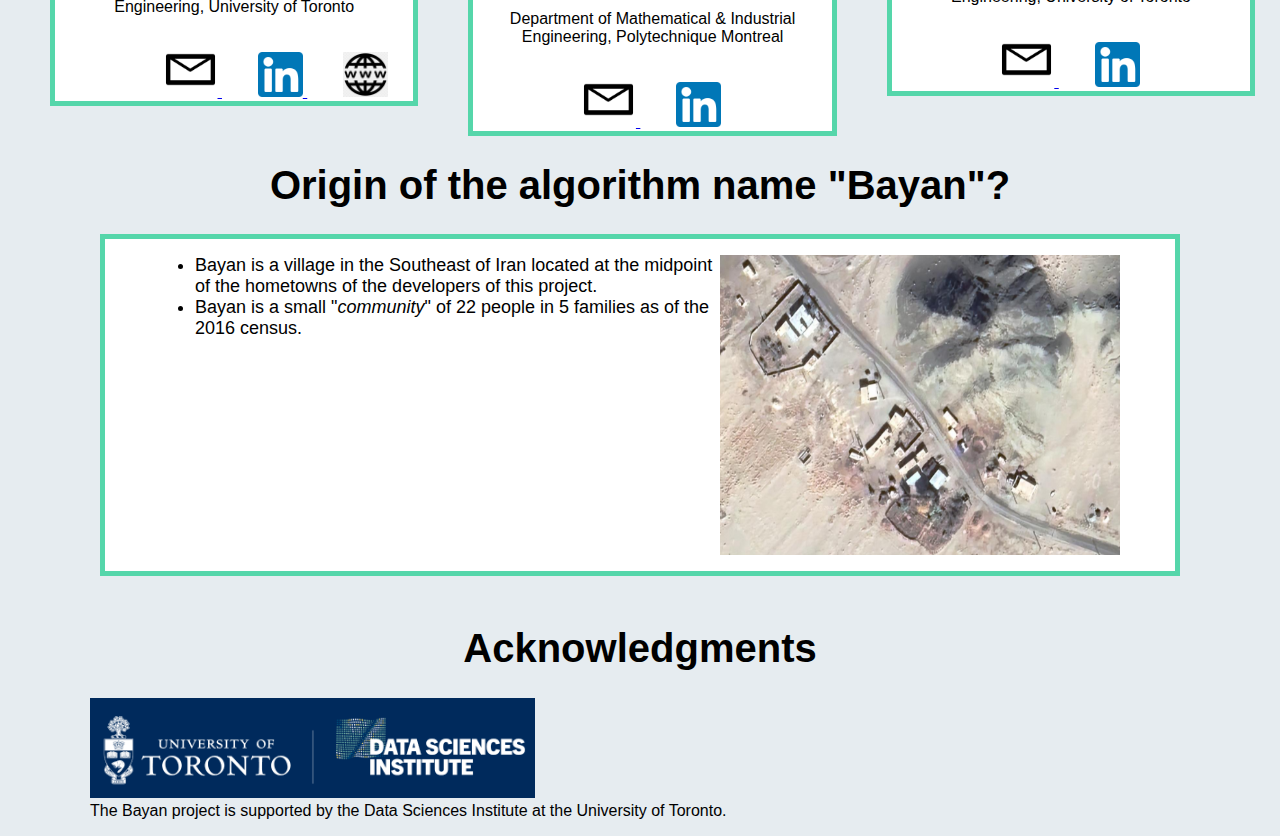
==== commit 05a9581b: "Updated the journal paper bibliography" ====
--- a/index.html
+++ b/index.html
@@ -145,19 +145,19 @@
 		</div>
 	</section>
 	<section id = "current-work">
-		<h1 id="curr-work">Interested to learn more? Check out our three manuscripts below.</h1>
+		<h1 id="curr-work">Interested to learn more? Check out our three peer-reviewed papers below.</h1>
 		<div id="curr-work-div">
 			<ul>
+				<li>
+					Samin Aref, Mahdi Mostajabdaveh, and Hriday Chheda. "Heuristic modularity maximization algorithms for community detection rarely return an optimal partition or anything similar." in Computational Science - ICCS 2023, LNCS 10476, Springer, 2023 <a href="https://doi.org/10.1007/978-3-031-36027-5_48">doi.org/10.1007/978-3-031-36027-5_48</a> <a href="https://arxiv.org/pdf/2302.14698">Preprint</a>
+				</li>
 				<li>
 					Samin Aref and Mahdi Mostajabdaveh. "Analyzing modularity maximization in approximation, heuristic, and graph neural network algorithms for community detection." Journal of Computational Science, 2024
 					<a href="https://doi.org/10.1016/j.jocs.2024.102283">doi.org/10.1016/j.jocs.2024.102283</a>
 					<a href="https://arxiv.org/pdf/2310.10898">Preprint</a>
 				</li>
 				<li>
-					Samin Aref, Mahdi Mostajabdaveh, and Hriday Chheda. "Heuristic modularity maximization algorithms for community detection rarely return an optimal partition or anything similar." in Computational Science - ICCS 2023, LNCS 10476, Springer, 2023 <a href="https://doi.org/10.1007/978-3-031-36027-5_48">doi.org/10.1007/978-3-031-36027-5_48</a> <a href="https://arxiv.org/pdf/2302.14698">Preprint</a>
-				</li>
-				<li>
-					Samin Aref, Hriday Chheda, and Mahdi Mostajabdaveh. "The Bayan algorithm: detecting communities in networks through exact and approximate optimization of modularity." ArXiv, 2022 <a href="https://arxiv.org/pdf/2209.04562">Preprint</a>
+					Samin Aref, Mahdi Mostajabdaveh, and Hriday Chheda. "The Bayan algorithm: detecting communities in networks through exact and approximate optimization of modularity." Physical Review E, 2024 <a href="https://arxiv.org/pdf/2209.04562">Preprint</a>
 				</li>
 			</section>
 			<section id = "current-work">
